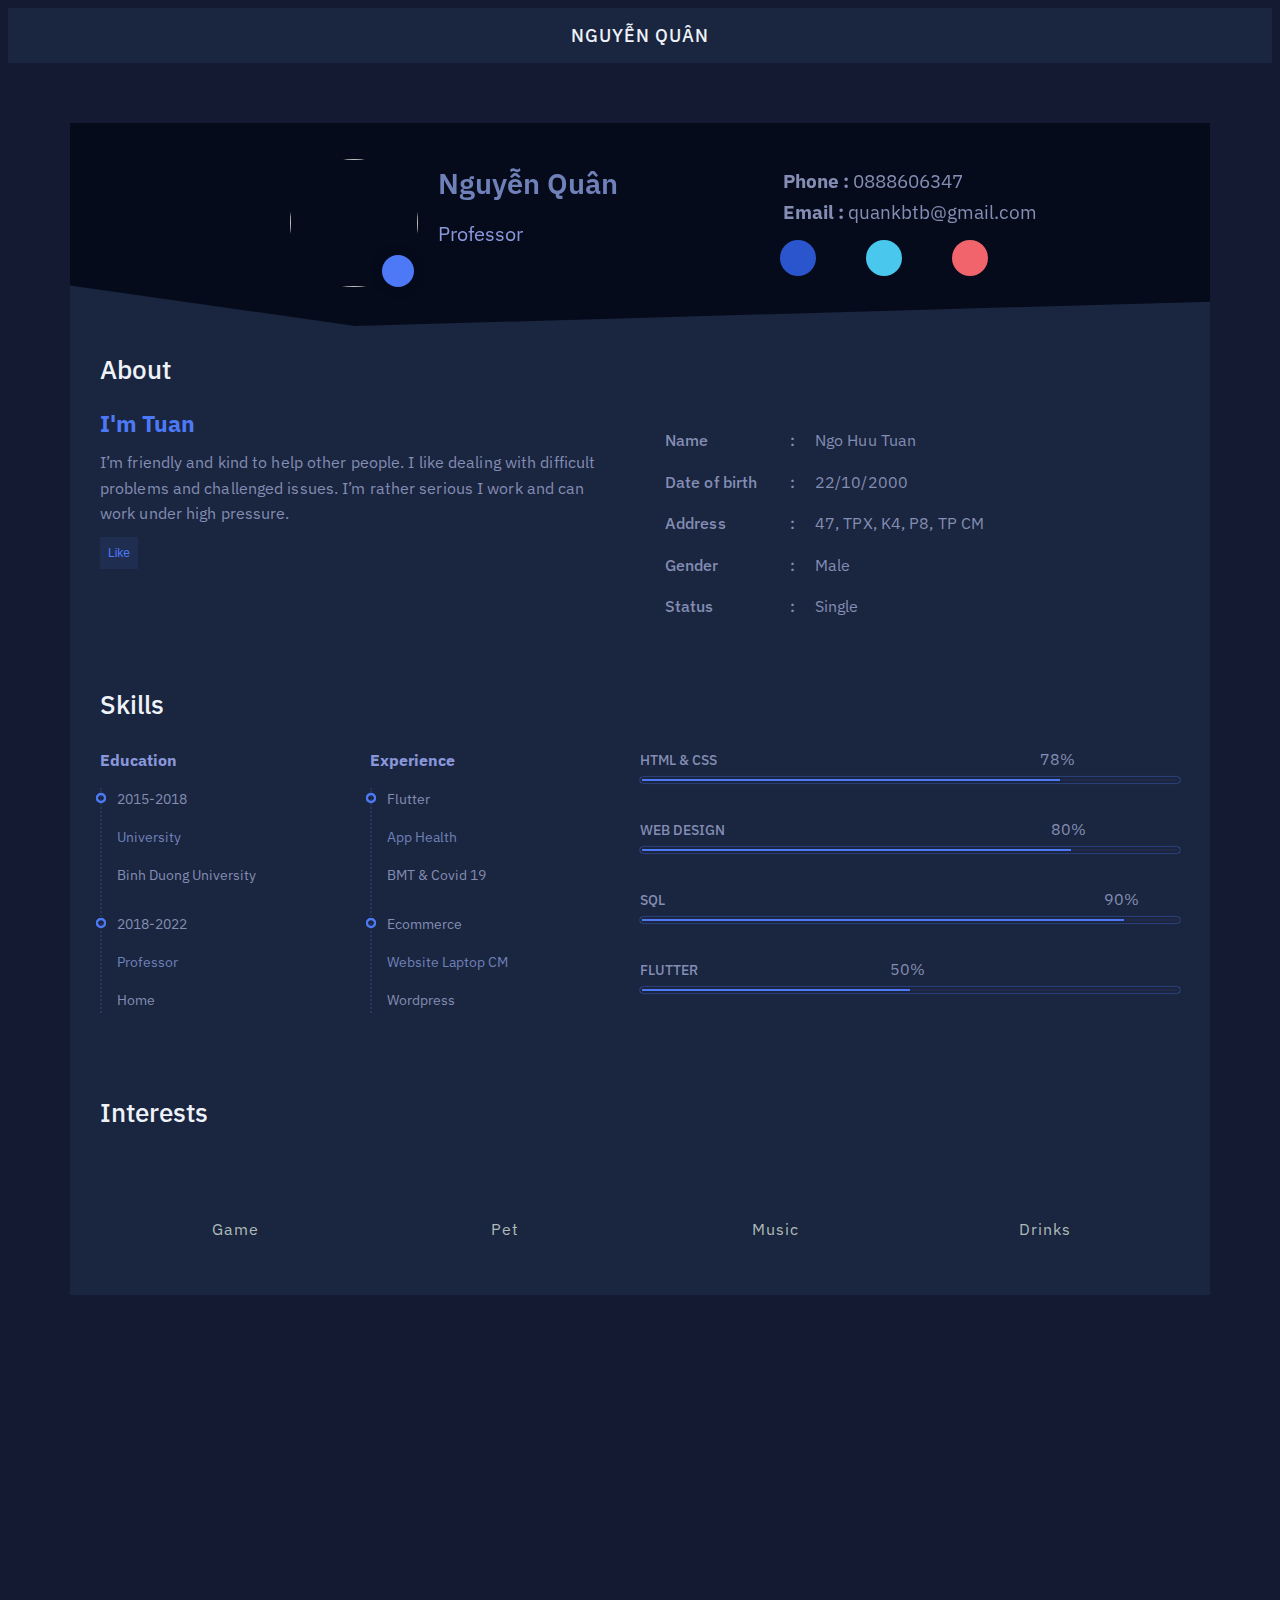
==== docs/index.html @ 5b906fc9 "Add files via upload" ====
<!DOCTYPE html>
<html lang="en">
<head>
    <meta charset="UTF-8">
    <meta http-equiv="X-UA-Compatible" content="IE=edge">
    <meta name="viewport" content="width=device-width, initial-scale=1.0">
    <link rel="stylesheet" href="https://unicons.iconscout.com/release/v2.1.3/css/unicons.css"/>
    <link rel="stylesheet" href="./plugins/headline/headline.css">
    <link rel="stylesheet" href="css/style.css">
    <link rel="shorcut icon" href="images/favicon.ico">
    <link rel="prefetch stylesheet" href="https://kit-pro.fontawesome.com/releases/v5.12.1/css/pro.min.css">
    <title>Ngo Huu Tuan Profile</title>
</head>
<body>
    <nav>  
        <div class="container inner" >
            <div class= "logo">
                <i class="uil uil-android"></i>
                NGUYỄN QUÂN
            </div>
            <!-- <div>
                <button>
                    <i class = "uil uil-print"></i>
                    Print
                </button>
            </div> -->
        </div>
    </nav>

    <main class="container">
        <section class="profile" id="profile_ripple">
            <div class="left">
                <div class="avatar_block">
                    <img src="./images/avata.png" alt="" width="128" height="128">
                    <span>
                        <i class="uil uil-user"></i>
                    </span>
                </div>
                <div>
                    <h2>Nguyễn Quân</h2>
                    <p class="cd-headline loading-bar">
                        <span class="cd-words-wrapper">
                            <b class="is-visible">Professor</b>
                            <b>Masters</b>
                            <b>Monster driver</b>
                        </span>
                    </p>
                </div>
            </div>
            <!-- ------ -->
            <div class="right">
                <ul class="contact">
                    <li>
                        <i class="uil uil-phone-volume"></i>
                        <strong>Phone : </strong>
                        0888606347
                    </li>
                    <li>
                        <i class="uil uil-phone-volume"></i>
                        <strong>Email : </strong>
                        quankbtb@gmail.com
                    </li>
                </ul>
                <ul class="socials">
                    <li>
                        <a href="https://www.facebook.com/professor.tuan">
                            <i class="uil uil-facebook"></i>
                        </a>
                    </li>
                    <li>
                        <a href="#">
                            <i class="uil uil-telegram"></i>
                        </a>
                    </li>
                    <li>
                        <a href="https://www.youtube.com/channel/UCxyWJ7gdxk9lwRyJI9DK6-A">
                            <i class="uil uil-youtube"></i>
                        </a>
                    </li>
                </ul>
            </div>
        </section>
        <section class="about">
            <h1 class="section_heading">
                <i class="fas uil-user-circle"></i> About
            </h1>
            <div class="content">
                <div class="left">
                    <h2>I'm Tuan</h2>
                    <p> I’m friendly and kind to help other people. I like dealing with difficult problems and challenged issues. I’m rather serious I work and can work under high pressure.</p>
                    <button>Like</button>
                </div>
                <div class="right">
                    <p>
                        <span>Name</span>
                        <span>Ngo Huu Tuan</span>
                    </p>
                    <p>
                        <span>Date of birth</span>
                        <span>22/10/2000</span>
                    </p>
                    <p>
                        <span>Address</span>
                        <span>47, TPX, K4, P8, TP CM</span>
                    </p>
                    <p>
                        <span>Gender</span>
                        <span>Male</span>
                    </p>
                    <p>
                        <span>Status</span>
                        <span>Single</span>
                    </p>
                </div>
            </div>
        </section>
        <section class="skills">  
            <h1 class="section_heading"><i class="fas uil-processor"></i> Skills</h1>
            <div class="content">
                <div class="left">
                    <div class="inner_left">
                        <div class="heading">
                            <i class="uil uil-graduation-cap"></i>
                            <h5>Education</h5>
                        </div>
                        <div class="timeline_wrapper">
                            <div class="item">
                                <p>2015-2018</p>
                                <p class="center">
                                    University
                                </p>
                                <p>Binh Duong University</p>
                            </div>
                            <div class="item">
                                <p>2018-2022</p>
                                <p class="center">
                                    Professor
                                </p>
                                <p>Home</p>
                            </div>
                        </div>
                    </div>
                    <div class="inner_right">
                        <div class="heading">
                            <i class="uil uil-suitcase-alt"></i>
                            <h5>Experience</h5>
                        </div>
                        <div class="timeline_wrapper">
                            <div class="item">
                                <p>Flutter</p>
                                <p class="center">
                                    App Health
                                </p>
                                <p>BMT & Covid 19</p>
                            </div>
                            <div class="item">
                                <p>Ecommerce</p>
                                <p class="center">
                                    Website Laptop CM
                                </p>
                                <p>Wordpress</p>
                            </div>
                        </div>
                    </div>
                </div>
                <div class="right">
                    <div class="skills_wrapper">
                        <div class="skill-box">
                            <h4>
                                HTML & CSS
                            </h4>
                            <div class="progress_wrap">
                                <span data-percent="78" class="progress_bar">
                                    <span class="tooltip">
                                         78%
                                    </span>
                                </span>
                            </div>
                        </div>
                        <div class="skill-box">
                            <h4>
                                WEB DESIGN
                            </h4>
                            <div class="progress_wrap">
                                <span data-percent="80" class="progress_bar">
                                    <span class="tooltip">
                                         78%
                                    </span>
                                </span>
                            </div>
                        </div>
                        <div class="skill-box">
                            <h4>
                                SQL
                            </h4>
                            <div class="progress_wrap">
                                <span data-percent="90" class="progress_bar">
                                    <span class="tooltip">
                                         90%
                                    </span>
                                </span>
                            </div>
                        </div>
                        <div class="skill-box">
                            <h4>
                                FLUTTER
                            </h4>
                            <div class="progress_wrap">
                                <span data-percent="50" class="progress_bar">
                                    <span class="tooltip">
                                         50%
                                    </span>
                                </span>
                            </div>
                        </div>
                    </div>
                </div>
            </div>
        </section>
        <section>
            <div class="detail-section interests">
                <div class="detail-title">
                    
                    <h1 class="section_heading" ><i class="fas fa-heart"></i> Interests</h1>
                  </div>
                <div class="detail-content">
                    <div class="outer-frame">
                      <ul class="favor-list">
                        <li>
                            <a href="https://lienminh.garena.vn/"><i class="fas fa-gamepad"></i></a>
                          <span>Game</span>
                        </li>
                        <li>
                            <a href="https://www.facebook.com/groups/1706423352992714/"><i class="fas fa-paw"></i></a>
                          
                          <span>Pet</span>
                        </li>
                        <li>
                            <a href="https://www.youtube.com/watch?v=5qap5aO4i9A/"><i class="far uil-music"></i></a>
                          
                          <span>Music</span>
                        </li>
                        <li>
                            <a href="https://cdn.kinhtedothi.vn/2021/06/14/gia_ca_phe_hom_nay_14.6.jpg"><i class="fas uil-coffee"></i></a>
                          
                          <span>Drinks</span>
                        </li>
                    
                      </ul>
                    </div>
                  </div>
            </div>
        </section>
    </main>
    <script src='https://kit.fontawesome.com/a076d05399.js'></script>
    <script src="https://code.jquery.com/jquery-3.4.1.min.js"></script>
    <script src="./plugins/headline/headline.js"></script>
    <script src="./plugins/ripples.js"></script>
    <script src="./js/app.js"></script>
</body>
</html>
---- docs/plugins/headline/headline.css ----
/* -------------------------------- 

Primary style

-------------------------------- */
*, *::after, *::before {
  -webkit-box-sizing: border-box;
  -moz-box-sizing: border-box;
  box-sizing: border-box;
}

html * {
  -webkit-font-smoothing: antialiased;
  -moz-osx-font-smoothing: grayscale;
}

html {
  font-size: 62.5%;
}

body {
  font-size: 1.6rem;
  font-family: "Source Sans Pro", sans-serif;
  color: #aebcb9;
  background-color: #0d0d0d;
}

a {
  text-decoration: none;
}

.cd-title {
  position: relative;
  height: 160px;
  line-height: 230px;
  text-align: center;
}
.cd-title h1 {
  font-size: 2.4rem;
  font-weight: 700;
}
@media only screen and (min-width: 768px) {
  .cd-title {
    line-height: 250px;
  }
}
@media only screen and (min-width: 1170px) {
  .cd-title {
    height: 200px;
    line-height: 300px;
  }
  .cd-title h1 {
    font-size: 3rem;
  }
}

.cd-intro {
  width: 90%;
  max-width: 768px;
  text-align: center;
}

.cd-intro {
  margin: 4em auto;
}
@media only screen and (min-width: 768px) {
  .cd-intro {
    margin: 5em auto;
  }
}
@media only screen and (min-width: 1170px) {
  .cd-intro {
    margin: 6em auto;
  }
}

.cd-headline {
  font-size: 3rem;
  line-height: 1.2;
}
@media only screen and (min-width: 768px) {
  .cd-headline {
    font-size: 4.4rem;
    font-weight: 300;
  }
}
@media only screen and (min-width: 1170px) {
  .cd-headline {
    font-size: 6rem;
  }
}

.cd-words-wrapper {
  display: inline-block;
  position: relative;
  text-align: left;
}
.cd-words-wrapper b {
  display: inline-block;
  position: absolute;
  white-space: nowrap;
  left: 0;
  top: 0;
}
.cd-words-wrapper b.is-visible {
  position: relative;
}
.no-js .cd-words-wrapper b {
  opacity: 0;
}
.no-js .cd-words-wrapper b.is-visible {
  opacity: 1;
}

/* -------------------------------- 

xrotate-1 

-------------------------------- */
.cd-headline.rotate-1 .cd-words-wrapper {
  -webkit-perspective: 300px;
  -moz-perspective: 300px;
  perspective: 300px;
}
.cd-headline.rotate-1 b {
  opacity: 0;
  -webkit-transform-origin: 50% 100%;
  -moz-transform-origin: 50% 100%;
  -ms-transform-origin: 50% 100%;
  -o-transform-origin: 50% 100%;
  transform-origin: 50% 100%;
  -webkit-transform: rotateX(180deg);
  -moz-transform: rotateX(180deg);
  -ms-transform: rotateX(180deg);
  -o-transform: rotateX(180deg);
  transform: rotateX(180deg);
}
.cd-headline.rotate-1 b.is-visible {
  opacity: 1;
  -webkit-transform: rotateX(0deg);
  -moz-transform: rotateX(0deg);
  -ms-transform: rotateX(0deg);
  -o-transform: rotateX(0deg);
  transform: rotateX(0deg);
  -webkit-animation: cd-rotate-1-in 1.2s;
  -moz-animation: cd-rotate-1-in 1.2s;
  animation: cd-rotate-1-in 1.2s;
}
.cd-headline.rotate-1 b.is-hidden {
  -webkit-transform: rotateX(180deg);
  -moz-transform: rotateX(180deg);
  -ms-transform: rotateX(180deg);
  -o-transform: rotateX(180deg);
  transform: rotateX(180deg);
  -webkit-animation: cd-rotate-1-out 1.2s;
  -moz-animation: cd-rotate-1-out 1.2s;
  animation: cd-rotate-1-out 1.2s;
}

@-webkit-keyframes cd-rotate-1-in {
  0% {
    -webkit-transform: rotateX(180deg);
    opacity: 0;
  }
  35% {
    -webkit-transform: rotateX(120deg);
    opacity: 0;
  }
  65% {
    opacity: 0;
  }
  100% {
    -webkit-transform: rotateX(360deg);
    opacity: 1;
  }
}
@-moz-keyframes cd-rotate-1-in {
  0% {
    -moz-transform: rotateX(180deg);
    opacity: 0;
  }
  35% {
    -moz-transform: rotateX(120deg);
    opacity: 0;
  }
  65% {
    opacity: 0;
  }
  100% {
    -moz-transform: rotateX(360deg);
    opacity: 1;
  }
}
@keyframes cd-rotate-1-in {
  0% {
    -webkit-transform: rotateX(180deg);
    -moz-transform: rotateX(180deg);
    -ms-transform: rotateX(180deg);
    -o-transform: rotateX(180deg);
    transform: rotateX(180deg);
    opacity: 0;
  }
  35% {
    -webkit-transform: rotateX(120deg);
    -moz-transform: rotateX(120deg);
    -ms-transform: rotateX(120deg);
    -o-transform: rotateX(120deg);
    transform: rotateX(120deg);
    opacity: 0;
  }
  65% {
    opacity: 0;
  }
  100% {
    -webkit-transform: rotateX(360deg);
    -moz-transform: rotateX(360deg);
    -ms-transform: rotateX(360deg);
    -o-transform: rotateX(360deg);
    transform: rotateX(360deg);
    opacity: 1;
  }
}
@-webkit-keyframes cd-rotate-1-out {
  0% {
    -webkit-transform: rotateX(0deg);
    opacity: 1;
  }
  35% {
    -webkit-transform: rotateX(-40deg);
    opacity: 1;
  }
  65% {
    opacity: 0;
  }
  100% {
    -webkit-transform: rotateX(180deg);
    opacity: 0;
  }
}
@-moz-keyframes cd-rotate-1-out {
  0% {
    -moz-transform: rotateX(0deg);
    opacity: 1;
  }
  35% {
    -moz-transform: rotateX(-40deg);
    opacity: 1;
  }
  65% {
    opacity: 0;
  }
  100% {
    -moz-transform: rotateX(180deg);
    opacity: 0;
  }
}
@keyframes cd-rotate-1-out {
  0% {
    -webkit-transform: rotateX(0deg);
    -moz-transform: rotateX(0deg);
    -ms-transform: rotateX(0deg);
    -o-transform: rotateX(0deg);
    transform: rotateX(0deg);
    opacity: 1;
  }
  35% {
    -webkit-transform: rotateX(-40deg);
    -moz-transform: rotateX(-40deg);
    -ms-transform: rotateX(-40deg);
    -o-transform: rotateX(-40deg);
    transform: rotateX(-40deg);
    opacity: 1;
  }
  65% {
    opacity: 0;
  }
  100% {
    -webkit-transform: rotateX(180deg);
    -moz-transform: rotateX(180deg);
    -ms-transform: rotateX(180deg);
    -o-transform: rotateX(180deg);
    transform: rotateX(180deg);
    opacity: 0;
  }
}
/* -------------------------------- 

xtype 

-------------------------------- */
.cd-headline.type .cd-words-wrapper {
  vertical-align: top;
  overflow: hidden;
}
.cd-headline.type .cd-words-wrapper::after {
  /* vertical bar */
  content: '';
  position: absolute;
  right: 0;
  top: 50%;
  bottom: auto;
  -webkit-transform: translateY(-50%);
  -moz-transform: translateY(-50%);
  -ms-transform: translateY(-50%);
  -o-transform: translateY(-50%);
  transform: translateY(-50%);
  height: 90%;
  width: 1px;
  background-color: #aebcb9;
}
.cd-headline.type .cd-words-wrapper.waiting::after {
  -webkit-animation: cd-pulse 1s infinite;
  -moz-animation: cd-pulse 1s infinite;
  animation: cd-pulse 1s infinite;
}
.cd-headline.type .cd-words-wrapper.selected {
  background-color: #aebcb9;
}
.cd-headline.type .cd-words-wrapper.selected::after {
  visibility: hidden;
}
.cd-headline.type .cd-words-wrapper.selected b {
  color: #0d0d0d;
}
.cd-headline.type b {
  visibility: hidden;
}
.cd-headline.type b.is-visible {
  visibility: visible;
}
.cd-headline.type i {
  position: absolute;
  visibility: hidden;
}
.cd-headline.type i.in {
  position: relative;
  visibility: visible;
}

@-webkit-keyframes cd-pulse {
  0% {
    -webkit-transform: translateY(-50%) scale(1);
    opacity: 1;
  }
  40% {
    -webkit-transform: translateY(-50%) scale(0.9);
    opacity: 0;
  }
  100% {
    -webkit-transform: translateY(-50%) scale(0);
    opacity: 0;
  }
}
@-moz-keyframes cd-pulse {
  0% {
    -moz-transform: translateY(-50%) scale(1);
    opacity: 1;
  }
  40% {
    -moz-transform: translateY(-50%) scale(0.9);
    opacity: 0;
  }
  100% {
    -moz-transform: translateY(-50%) scale(0);
    opacity: 0;
  }
}
@keyframes cd-pulse {
  0% {
    -webkit-transform: translateY(-50%) scale(1);
    -moz-transform: translateY(-50%) scale(1);
    -ms-transform: translateY(-50%) scale(1);
    -o-transform: translateY(-50%) scale(1);
    transform: translateY(-50%) scale(1);
    opacity: 1;
  }
  40% {
    -webkit-transform: translateY(-50%) scale(0.9);
    -moz-transform: translateY(-50%) scale(0.9);
    -ms-transform: translateY(-50%) scale(0.9);
    -o-transform: translateY(-50%) scale(0.9);
    transform: translateY(-50%) scale(0.9);
    opacity: 0;
  }
  100% {
    -webkit-transform: translateY(-50%) scale(0);
    -moz-transform: translateY(-50%) scale(0);
    -ms-transform: translateY(-50%) scale(0);
    -o-transform: translateY(-50%) scale(0);
    transform: translateY(-50%) scale(0);
    opacity: 0;
  }
}
/* -------------------------------- 

xrotate-2 

-------------------------------- */
.cd-headline.rotate-2 .cd-words-wrapper {
  -webkit-perspective: 300px;
  -moz-perspective: 300px;
  perspective: 300px;
}
.cd-headline.rotate-2 i, .cd-headline.rotate-2 em {
  display: inline-block;
  -webkit-backface-visibility: hidden;
  backface-visibility: hidden;
}
.cd-headline.rotate-2 b {
  opacity: 0;
}
.cd-headline.rotate-2 i {
  -webkit-transform-style: preserve-3d;
  -moz-transform-style: preserve-3d;
  -ms-transform-style: preserve-3d;
  -o-transform-style: preserve-3d;
  transform-style: preserve-3d;
  -webkit-transform: translateZ(-20px) rotateX(90deg);
  -moz-transform: translateZ(-20px) rotateX(90deg);
  -ms-transform: translateZ(-20px) rotateX(90deg);
  -o-transform: translateZ(-20px) rotateX(90deg);
  transform: translateZ(-20px) rotateX(90deg);
  opacity: 0;
}
.is-visible .cd-headline.rotate-2 i {
  opacity: 1;
}
.cd-headline.rotate-2 i.in {
  -webkit-animation: cd-rotate-2-in 0.4s forwards;
  -moz-animation: cd-rotate-2-in 0.4s forwards;
  animation: cd-rotate-2-in 0.4s forwards;
}
.cd-headline.rotate-2 i.out {
  -webkit-animation: cd-rotate-2-out 0.4s forwards;
  -moz-animation: cd-rotate-2-out 0.4s forwards;
  animation: cd-rotate-2-out 0.4s forwards;
}
.cd-headline.rotate-2 em {
  -webkit-transform: translateZ(20px);
  -moz-transform: translateZ(20px);
  -ms-transform: translateZ(20px);
  -o-transform: translateZ(20px);
  transform: translateZ(20px);
}

.no-csstransitions .cd-headline.rotate-2 i {
  -webkit-transform: rotateX(0deg);
  -moz-transform: rotateX(0deg);
  -ms-transform: rotateX(0deg);
  -o-transform: rotateX(0deg);
  transform: rotateX(0deg);
  opacity: 0;
}
.no-csstransitions .cd-headline.rotate-2 i em {
  -webkit-transform: scale(1);
  -moz-transform: scale(1);
  -ms-transform: scale(1);
  -o-transform: scale(1);
  transform: scale(1);
}

.no-csstransitions .cd-headline.rotate-2 .is-visible i {
  opacity: 1;
}

@-webkit-keyframes cd-rotate-2-in {
  0% {
    opacity: 0;
    -webkit-transform: translateZ(-20px) rotateX(90deg);
  }
  60% {
    opacity: 1;
    -webkit-transform: translateZ(-20px) rotateX(-10deg);
  }
  100% {
    opacity: 1;
    -webkit-transform: translateZ(-20px) rotateX(0deg);
  }
}
@-moz-keyframes cd-rotate-2-in {
  0% {
    opacity: 0;
    -moz-transform: translateZ(-20px) rotateX(90deg);
  }
  60% {
    opacity: 1;
    -moz-transform: translateZ(-20px) rotateX(-10deg);
  }
  100% {
    opacity: 1;
    -moz-transform: translateZ(-20px) rotateX(0deg);
  }
}
@keyframes cd-rotate-2-in {
  0% {
    opacity: 0;
    -webkit-transform: translateZ(-20px) rotateX(90deg);
    -moz-transform: translateZ(-20px) rotateX(90deg);
    -ms-transform: translateZ(-20px) rotateX(90deg);
    -o-transform: translateZ(-20px) rotateX(90deg);
    transform: translateZ(-20px) rotateX(90deg);
  }
  60% {
    opacity: 1;
    -webkit-transform: translateZ(-20px) rotateX(-10deg);
    -moz-transform: translateZ(-20px) rotateX(-10deg);
    -ms-transform: translateZ(-20px) rotateX(-10deg);
    -o-transform: translateZ(-20px) rotateX(-10deg);
    transform: translateZ(-20px) rotateX(-10deg);
  }
  100% {
    opacity: 1;
    -webkit-transform: translateZ(-20px) rotateX(0deg);
    -moz-transform: translateZ(-20px) rotateX(0deg);
    -ms-transform: translateZ(-20px) rotateX(0deg);
    -o-transform: translateZ(-20px) rotateX(0deg);
    transform: translateZ(-20px) rotateX(0deg);
  }
}
@-webkit-keyframes cd-rotate-2-out {
  0% {
    opacity: 1;
    -webkit-transform: translateZ(-20px) rotateX(0);
  }
  60% {
    opacity: 0;
    -webkit-transform: translateZ(-20px) rotateX(-100deg);
  }
  100% {
    opacity: 0;
    -webkit-transform: translateZ(-20px) rotateX(-90deg);
  }
}
@-moz-keyframes cd-rotate-2-out {
  0% {
    opacity: 1;
    -moz-transform: translateZ(-20px) rotateX(0);
  }
  60% {
    opacity: 0;
    -moz-transform: translateZ(-20px) rotateX(-100deg);
  }
  100% {
    opacity: 0;
    -moz-transform: translateZ(-20px) rotateX(-90deg);
  }
}
@keyframes cd-rotate-2-out {
  0% {
    opacity: 1;
    -webkit-transform: translateZ(-20px) rotateX(0);
    -moz-transform: translateZ(-20px) rotateX(0);
    -ms-transform: translateZ(-20px) rotateX(0);
    -o-transform: translateZ(-20px) rotateX(0);
    transform: translateZ(-20px) rotateX(0);
  }
  60% {
    opacity: 0;
    -webkit-transform: translateZ(-20px) rotateX(-100deg);
    -moz-transform: translateZ(-20px) rotateX(-100deg);
    -ms-transform: translateZ(-20px) rotateX(-100deg);
    -o-transform: translateZ(-20px) rotateX(-100deg);
    transform: translateZ(-20px) rotateX(-100deg);
  }
  100% {
    opacity: 0;
    -webkit-transform: translateZ(-20px) rotateX(-90deg);
    -moz-transform: translateZ(-20px) rotateX(-90deg);
    -ms-transform: translateZ(-20px) rotateX(-90deg);
    -o-transform: translateZ(-20px) rotateX(-90deg);
    transform: translateZ(-20px) rotateX(-90deg);
  }
}
/* -------------------------------- 

xloading-bar 

-------------------------------- */
.cd-headline.loading-bar span {
  display: inline-block;
  padding: .2em 0;
}
.cd-headline.loading-bar .cd-words-wrapper {
  overflow: hidden;
  vertical-align: top;
}
.cd-headline.loading-bar .cd-words-wrapper::after {
  /* loading bar */
  content: '';
  position: absolute;
  left: 0;
  bottom: 0;
  height: 3px;
  width: 0;
  background: #0096a7;
  z-index: 2;
  -webkit-transition: width 0.3s -0.1s;
  -moz-transition: width 0.3s -0.1s;
  transition: width 0.3s -0.1s;
}
.cd-headline.loading-bar .cd-words-wrapper.is-loading::after {
  width: 100%;
  -webkit-transition: width 3s;
  -moz-transition: width 3s;
  transition: width 3s;
}
.cd-headline.loading-bar b {
  top: .2em;
  opacity: 0;
  -webkit-transition: opacity 0.3s;
  -moz-transition: opacity 0.3s;
  transition: opacity 0.3s;
}
.cd-headline.loading-bar b.is-visible {
  opacity: 1;
  top: 0;
}

/* -------------------------------- 

xslide 

-------------------------------- */
.cd-headline.slide span {
  display: inline-block;
  padding: .2em 0;
}
.cd-headline.slide .cd-words-wrapper {
  overflow: hidden;
  vertical-align: top;
}
.cd-headline.slide b {
  opacity: 0;
  top: .2em;
}
.cd-headline.slide b.is-visible {
  top: 0;
  opacity: 1;
  -webkit-animation: slide-in 0.6s;
  -moz-animation: slide-in 0.6s;
  animation: slide-in 0.6s;
}
.cd-headline.slide b.is-hidden {
  -webkit-animation: slide-out 0.6s;
  -moz-animation: slide-out 0.6s;
  animation: slide-out 0.6s;
}

@-webkit-keyframes slide-in {
  0% {
    opacity: 0;
    -webkit-transform: translateY(-100%);
  }
  60% {
    opacity: 1;
    -webkit-transform: translateY(20%);
  }
  100% {
    opacity: 1;
    -webkit-transform: translateY(0);
  }
}
@-moz-keyframes slide-in {
  0% {
    opacity: 0;
    -moz-transform: translateY(-100%);
  }
  60% {
    opacity: 1;
    -moz-transform: translateY(20%);
  }
  100% {
    opacity: 1;
    -moz-transform: translateY(0);
  }
}
@keyframes slide-in {
  0% {
    opacity: 0;
    -webkit-transform: translateY(-100%);
    -moz-transform: translateY(-100%);
    -ms-transform: translateY(-100%);
    -o-transform: translateY(-100%);
    transform: translateY(-100%);
  }
  60% {
    opacity: 1;
    -webkit-transform: translateY(20%);
    -moz-transform: translateY(20%);
    -ms-transform: translateY(20%);
    -o-transform: translateY(20%);
    transform: translateY(20%);
  }
  100% {
    opacity: 1;
    -webkit-transform: translateY(0);
    -moz-transform: translateY(0);
    -ms-transform: translateY(0);
    -o-transform: translateY(0);
    transform: translateY(0);
  }
}
@-webkit-keyframes slide-out {
  0% {
    opacity: 1;
    -webkit-transform: translateY(0);
  }
  60% {
    opacity: 0;
    -webkit-transform: translateY(120%);
  }
  100% {
    opacity: 0;
    -webkit-transform: translateY(100%);
  }
}
@-moz-keyframes slide-out {
  0% {
    opacity: 1;
    -moz-transform: translateY(0);
  }
  60% {
    opacity: 0;
    -moz-transform: translateY(120%);
  }
  100% {
    opacity: 0;
    -moz-transform: translateY(100%);
  }
}
@keyframes slide-out {
  0% {
    opacity: 1;
    -webkit-transform: translateY(0);
    -moz-transform: translateY(0);
    -ms-transform: translateY(0);
    -o-transform: translateY(0);
    transform: translateY(0);
  }
  60% {
    opacity: 0;
    -webkit-transform: translateY(120%);
    -moz-transform: translateY(120%);
    -ms-transform: translateY(120%);
    -o-transform: translateY(120%);
    transform: translateY(120%);
  }
  100% {
    opacity: 0;
    -webkit-transform: translateY(100%);
    -moz-transform: translateY(100%);
    -ms-transform: translateY(100%);
    -o-transform: translateY(100%);
    transform: translateY(100%);
  }
}
/* -------------------------------- 

xclip 

-------------------------------- */
.cd-headline.clip span {
  display: inline-block;
  padding: .2em 0;
}
.cd-headline.clip .cd-words-wrapper {
  overflow: hidden;
  vertical-align: top;
}
.cd-headline.clip .cd-words-wrapper::after {
  /* line */
  content: '';
  position: absolute;
  top: 0;
  right: 0;
  width: 2px;
  height: 100%;
  background-color: #aebcb9;
}
.cd-headline.clip b {
  opacity: 0;
}
.cd-headline.clip b.is-visible {
  opacity: 1;
}

/* -------------------------------- 

xzoom 

-------------------------------- */
.cd-headline.zoom .cd-words-wrapper {
  -webkit-perspective: 300px;
  -moz-perspective: 300px;
  perspective: 300px;
}
.cd-headline.zoom b {
  opacity: 0;
}
.cd-headline.zoom b.is-visible {
  opacity: 1;
  -webkit-animation: zoom-in 0.8s;
  -moz-animation: zoom-in 0.8s;
  animation: zoom-in 0.8s;
}
.cd-headline.zoom b.is-hidden {
  -webkit-animation: zoom-out 0.8s;
  -moz-animation: zoom-out 0.8s;
  animation: zoom-out 0.8s;
}

@-webkit-keyframes zoom-in {
  0% {
    opacity: 0;
    -webkit-transform: translateZ(100px);
  }
  100% {
    opacity: 1;
    -webkit-transform: translateZ(0);
  }
}
@-moz-keyframes zoom-in {
  0% {
    opacity: 0;
    -moz-transform: translateZ(100px);
  }
  100% {
    opacity: 1;
    -moz-transform: translateZ(0);
  }
}
@keyframes zoom-in {
  0% {
    opacity: 0;
    -webkit-transform: translateZ(100px);
    -moz-transform: translateZ(100px);
    -ms-transform: translateZ(100px);
    -o-transform: translateZ(100px);
    transform: translateZ(100px);
  }
  100% {
    opacity: 1;
    -webkit-transform: translateZ(0);
    -moz-transform: translateZ(0);
    -ms-transform: translateZ(0);
    -o-transform: translateZ(0);
    transform: translateZ(0);
  }
}
@-webkit-keyframes zoom-out {
  0% {
    opacity: 1;
    -webkit-transform: translateZ(0);
  }
  100% {
    opacity: 0;
    -webkit-transform: translateZ(-100px);
  }
}
@-moz-keyframes zoom-out {
  0% {
    opacity: 1;
    -moz-transform: translateZ(0);
  }
  100% {
    opacity: 0;
    -moz-transform: translateZ(-100px);
  }
}
@keyframes zoom-out {
  0% {
    opacity: 1;
    -webkit-transform: translateZ(0);
    -moz-transform: translateZ(0);
    -ms-transform: translateZ(0);
    -o-transform: translateZ(0);
    transform: translateZ(0);
  }
  100% {
    opacity: 0;
    -webkit-transform: translateZ(-100px);
    -moz-transform: translateZ(-100px);
    -ms-transform: translateZ(-100px);
    -o-transform: translateZ(-100px);
    transform: translateZ(-100px);
  }
}
/* -------------------------------- 

xrotate-3 

-------------------------------- */
.cd-headline.rotate-3 .cd-words-wrapper {
  -webkit-perspective: 300px;
  -moz-perspective: 300px;
  perspective: 300px;
}
.cd-headline.rotate-3 b {
  opacity: 0;
}
.cd-headline.rotate-3 i {
  display: inline-block;
  -webkit-transform: rotateY(180deg);
  -moz-transform: rotateY(180deg);
  -ms-transform: rotateY(180deg);
  -o-transform: rotateY(180deg);
  transform: rotateY(180deg);
  -webkit-backface-visibility: hidden;
  backface-visibility: hidden;
}
.is-visible .cd-headline.rotate-3 i {
  -webkit-transform: rotateY(0deg);
  -moz-transform: rotateY(0deg);
  -ms-transform: rotateY(0deg);
  -o-transform: rotateY(0deg);
  transform: rotateY(0deg);
}
.cd-headline.rotate-3 i.in {
  -webkit-animation: cd-rotate-3-in 0.6s forwards;
  -moz-animation: cd-rotate-3-in 0.6s forwards;
  animation: cd-rotate-3-in 0.6s forwards;
}
.cd-headline.rotate-3 i.out {
  -webkit-animation: cd-rotate-3-out 0.6s forwards;
  -moz-animation: cd-rotate-3-out 0.6s forwards;
  animation: cd-rotate-3-out 0.6s forwards;
}

.no-csstransitions .cd-headline.rotate-3 i {
  -webkit-transform: rotateY(0deg);
  -moz-transform: rotateY(0deg);
  -ms-transform: rotateY(0deg);
  -o-transform: rotateY(0deg);
  transform: rotateY(0deg);
  opacity: 0;
}

.no-csstransitions .cd-headline.rotate-3 .is-visible i {
  opacity: 1;
}

@-webkit-keyframes cd-rotate-3-in {
  0% {
    -webkit-transform: rotateY(180deg);
  }
  100% {
    -webkit-transform: rotateY(0deg);
  }
}
@-moz-keyframes cd-rotate-3-in {
  0% {
    -moz-transform: rotateY(180deg);
  }
  100% {
    -moz-transform: rotateY(0deg);
  }
}
@keyframes cd-rotate-3-in {
  0% {
    -webkit-transform: rotateY(180deg);
    -moz-transform: rotateY(180deg);
    -ms-transform: rotateY(180deg);
    -o-transform: rotateY(180deg);
    transform: rotateY(180deg);
  }
  100% {
    -webkit-transform: rotateY(0deg);
    -moz-transform: rotateY(0deg);
    -ms-transform: rotateY(0deg);
    -o-transform: rotateY(0deg);
    transform: rotateY(0deg);
  }
}
@-webkit-keyframes cd-rotate-3-out {
  0% {
    -webkit-transform: rotateY(0);
  }
  100% {
    -webkit-transform: rotateY(-180deg);
  }
}
@-moz-keyframes cd-rotate-3-out {
  0% {
    -moz-transform: rotateY(0);
  }
  100% {
    -moz-transform: rotateY(-180deg);
  }
}
@keyframes cd-rotate-3-out {
  0% {
    -webkit-transform: rotateY(0);
    -moz-transform: rotateY(0);
    -ms-transform: rotateY(0);
    -o-transform: rotateY(0);
    transform: rotateY(0);
  }
  100% {
    -webkit-transform: rotateY(-180deg);
    -moz-transform: rotateY(-180deg);
    -ms-transform: rotateY(-180deg);
    -o-transform: rotateY(-180deg);
    transform: rotateY(-180deg);
  }
}
/* -------------------------------- 

xscale 

-------------------------------- */
.cd-headline.scale b {
  opacity: 0;
}
.cd-headline.scale i {
  display: inline-block;
  opacity: 0;
  -webkit-transform: scale(0);
  -moz-transform: scale(0);
  -ms-transform: scale(0);
  -o-transform: scale(0);
  transform: scale(0);
}
.is-visible .cd-headline.scale i {
  opacity: 1;
}
.cd-headline.scale i.in {
  -webkit-animation: scale-up 0.6s forwards;
  -moz-animation: scale-up 0.6s forwards;
  animation: scale-up 0.6s forwards;
}
.cd-headline.scale i.out {
  -webkit-animation: scale-down 0.6s forwards;
  -moz-animation: scale-down 0.6s forwards;
  animation: scale-down 0.6s forwards;
}

.no-csstransitions .cd-headline.scale i {
  -webkit-transform: scale(1);
  -moz-transform: scale(1);
  -ms-transform: scale(1);
  -o-transform: scale(1);
  transform: scale(1);
  opacity: 0;
}

.no-csstransitions .cd-headline.scale .is-visible i {
  opacity: 1;
}

@-webkit-keyframes scale-up {
  0% {
    -webkit-transform: scale(0);
    opacity: 0;
  }
  60% {
    -webkit-transform: scale(1.2);
    opacity: 1;
  }
  100% {
    -webkit-transform: scale(1);
    opacity: 1;
  }
}
@-moz-keyframes scale-up {
  0% {
    -moz-transform: scale(0);
    opacity: 0;
  }
  60% {
    -moz-transform: scale(1.2);
    opacity: 1;
  }
  100% {
    -moz-transform: scale(1);
    opacity: 1;
  }
}
@keyframes scale-up {
  0% {
    -webkit-transform: scale(0);
    -moz-transform: scale(0);
    -ms-transform: scale(0);
    -o-transform: scale(0);
    transform: scale(0);
    opacity: 0;
  }
  60% {
    -webkit-transform: scale(1.2);
    -moz-transform: scale(1.2);
    -ms-transform: scale(1.2);
    -o-transform: scale(1.2);
    transform: scale(1.2);
    opacity: 1;
  }
  100% {
    -webkit-transform: scale(1);
    -moz-transform: scale(1);
    -ms-transform: scale(1);
    -o-transform: scale(1);
    transform: scale(1);
    opacity: 1;
  }
}
@-webkit-keyframes scale-down {
  0% {
    -webkit-transform: scale(1);
    opacity: 1;
  }
  60% {
    -webkit-transform: scale(0);
    opacity: 0;
  }
}
@-moz-keyframes scale-down {
  0% {
    -moz-transform: scale(1);
    opacity: 1;
  }
  60% {
    -moz-transform: scale(0);
    opacity: 0;
  }
}
@keyframes scale-down {
  0% {
    -webkit-transform: scale(1);
    -moz-transform: scale(1);
    -ms-transform: scale(1);
    -o-transform: scale(1);
    transform: scale(1);
    opacity: 1;
  }
  60% {
    -webkit-transform: scale(0);
    -moz-transform: scale(0);
    -ms-transform: scale(0);
    -o-transform: scale(0);
    transform: scale(0);
    opacity: 0;
  }
}
/* -------------------------------- 

xpush 

-------------------------------- */
.cd-headline.push b {
  opacity: 0;
}
.cd-headline.push b.is-visible {
  opacity: 1;
  -webkit-animation: push-in 0.6s;
  -moz-animation: push-in 0.6s;
  animation: push-in 0.6s;
}
.cd-headline.push b.is-hidden {
  -webkit-animation: push-out 0.6s;
  -moz-animation: push-out 0.6s;
  animation: push-out 0.6s;
}

@-webkit-keyframes push-in {
  0% {
    opacity: 0;
    -webkit-transform: translateX(-100%);
  }
  60% {
    opacity: 1;
    -webkit-transform: translateX(10%);
  }
  100% {
    opacity: 1;
    -webkit-transform: translateX(0);
  }
}
@-moz-keyframes push-in {
  0% {
    opacity: 0;
    -moz-transform: translateX(-100%);
  }
  60% {
    opacity: 1;
    -moz-transform: translateX(10%);
  }
  100% {
    opacity: 1;
    -moz-transform: translateX(0);
  }
}
@keyframes push-in {
  0% {
    opacity: 0;
    -webkit-transform: translateX(-100%);
    -moz-transform: translateX(-100%);
    -ms-transform: translateX(-100%);
    -o-transform: translateX(-100%);
    transform: translateX(-100%);
  }
  60% {
    opacity: 1;
    -webkit-transform: translateX(10%);
    -moz-transform: translateX(10%);
    -ms-transform: translateX(10%);
    -o-transform: translateX(10%);
    transform: translateX(10%);
  }
  100% {
    opacity: 1;
    -webkit-transform: translateX(0);
    -moz-transform: translateX(0);
    -ms-transform: translateX(0);
    -o-transform: translateX(0);
    transform: translateX(0);
  }
}
@-webkit-keyframes push-out {
  0% {
    opacity: 1;
    -webkit-transform: translateX(0);
  }
  60% {
    opacity: 0;
    -webkit-transform: translateX(110%);
  }
  100% {
    opacity: 0;
    -webkit-transform: translateX(100%);
  }
}
@-moz-keyframes push-out {
  0% {
    opacity: 1;
    -moz-transform: translateX(0);
  }
  60% {
    opacity: 0;
    -moz-transform: translateX(110%);
  }
  100% {
    opacity: 0;
    -moz-transform: translateX(100%);
  }
}
@keyframes push-out {
  0% {
    opacity: 1;
    -webkit-transform: translateX(0);
    -moz-transform: translateX(0);
    -ms-transform: translateX(0);
    -o-transform: translateX(0);
    transform: translateX(0);
  }
  60% {
    opacity: 0;
    -webkit-transform: translateX(110%);
    -moz-transform: translateX(110%);
    -ms-transform: translateX(110%);
    -o-transform: translateX(110%);
    transform: translateX(110%);
  }
  100% {
    opacity: 0;
    -webkit-transform: translateX(100%);
    -moz-transform: translateX(100%);
    -ms-transform: translateX(100%);
    -o-transform: translateX(100%);
    transform: translateX(100%);
  }
}
---- docs/css/style.css ----
/* Font */
@import url('https://fonts.googleapis.com/css2?family=IBM+Plex+Sans:wght@400;500;600;700&display=swap');

/* Colors */
:root {
    --primary: #1a253f;
    --dark: #151A33;
    --secondary: #2b55cc;
    --info: #4d79f6;
    --ternary: #848db3;
    --pure: #eff2f9;
    --fade: #7081b9;
    --mild: #8997db;
    --footer: #212A4A;
    --black: #060b1b;
    --twitter: #4ac7ec;
    --dribbble: #ff5da0;
    --success: #1ecab8;
    --danger: #f1646c;
    --dark-blue: #28365f;
}

/* Reset */
*{
    margin: o;
    padding: 0;
    box-sizing: border-box;
}

body{
    font-family: 'IBM Plex Sans', sans-serif;
    background: var(--dark);
    -webkit-font-smoothing: antialiased;
    height: 5000px;
}
h1,h2,h3,h4,h5,h6{
    margin: 0;
    line-height: 1;
}

.container {
    max-width: 1140px;
    margin: 0 auto;
}
nav {
    background: var(--primary);
    padding: 1.6rem 0;
}
nav .inner{
    display: flex;
    align-items: center;
    justify-content: center;
}

nav .inner .logo{
    text-transform: uppercase;
    color: var(--pure);
    font-size: 18px;
    letter-spacing: 1px;
    font-weight: 500;
}
nav .inner button{
    background: var(--secondary);
    border: none;
    padding: 0.6rem 1rem;
    color: var(--pure);
    font-size: 14px;
    border-radius: 4px;
}

section.profile{
    background: var(--black);
    display: flex;
    align-items: center;
    padding: 3rem;
    margin-top: 60px;
    clip-path: polygon(0 0, 100% 0, 100% 88%, 25% 100%, 0 80%);
}
section.profile .left{
    padding-left: 19rem;
    flex: 2;
    display: flex;
    align-items: center;
}
section.profile .right{
    flex: 1;
}
section.profile .left h2{
    color: var(--fade);
    font-size: 29px;
    font-weight: 600;
    margin-bottom: 1rem;
}
section.profile .left p {
    color: var(--mild);
    font-size: 20px;
}
section.profile .left .cd-headline loading-bar .cd-words-wrapper::after{
    background: linear-gradient(to right, var(--secondary), var(--success));
}
section.profile .left p b {
    padding-bottom: 1rem;
    font-weight: 400;
}
section.profile .left img{
    border-radius: 50%;
    object-fit: cover;
}
section.profile .left .avatar_block{
    position: relative;
    margin-right: 2rem;
}
section.profile .left .avatar_block span{
    position: absolute;
    right: 4px;
    bottom: 4px;
    background: var(--info);
    width: 32px;
    height: 32px;
    border-radius: 50%;
    display: flex;
    align-items: center;
    justify-content: center;
    color: var(--pure);
    box-shadow: 0px 0px 20px 0px rgba(32, 41, 54, 0.05);
    cursor: pointer;

}
section.profile .right ul.contact {
    list-style-type: none;
    margin-bottom: 1.6rem;
    width: 40rem;
}
section.profile .right ul.contact li{
    color: var(--ternary);
    margin-bottom: 0.7rem;
    font-size: 19px;

    
}
section.profile .right ul.contact li i{
    color: var(--ternary);
    margin-right: 0.3rem;
    font-size: 18px;
}
section.profile .right ul.socials {
    display: flex;
    align-items: center;
    list-style-type: none;
    

}
section.profile .right ul.socials li {
    margin-right: 5rem;
}
section.profile .right ul.socials li a{
    display: inline-block;
    width: 36px;
    height: 36px;
    border-radius: 50%;
    color: var(--pure);
    line-height: 36px;
    text-align: center;
    
}
section.profile .right ul.socials li:nth-child(1) a{
    background: var(--secondary);
    
}
section.profile .right ul.socials li:nth-child(2) a{
    background: var(--twitter);
    
}
section.profile .right ul.socials li:nth-child(3) a{
    background: var(--danger);
    
}


/* ablout */
main{
    background: var(--primary);
}
section {
    padding: 3rem;
}

.section_heading{
    font-size: 26px;
    font-weight: 500;
    color: var(--pure);
    margin-bottom: 3rem;
    text-shadow: 0 0 1px rgba(40, 54, 95, 0.1);
    position: relative;
}
.section_heading::after{
    content: '';
    height: 3px;
    width: 100px;
    position: absolute;
    top: 20px;
    left: 0;
    border: 1px  var(--info);
}

section.about .content {
    display: grid;
    grid-template-columns: 1fr 1fr;
    grid-gap: 5rem;
}

section.about .content h2 {
    color: var(--info);
    font-size: 23px;
    line-height: 22px;
    font-weight: 700;
    margin-bottom: 1.6rem;
}

section.about .content p {
    color: var(--ternary);
    font-size: 16px;
    line-height: 1.6;
    letter-spacing: 0.1px;
    margin-bottom: 1rem;
}

section.about .content .left button {
    background: rgba(77, 121, 246, 0.1);
    color: var(--info);
    padding: 4px 8px;
    font-size: 12px;
    border: none;
    line-height: 24px;
    outline: none;
    cursor: pointer;
}

section.about .content .right {
    line-height: 1.6;
    font-size: 14px;
    color: var(--ternary);
    letter-spacing: 0.1px;
    margin-bottom: 0.1rem;
}

section.about .content .right p span:nth-child(1) {
    width: 130px;
    float: left;
    font-weight: 500;
    padding-right: 10px;
    display: block;
    position: relative;

}
section.about .content .right p span:nth-child(2) {
    padding-left: 150px;
    display: block;

}
section.about .content .right p span:nth-child(1):after {
    content: ":";
    position: absolute;
    right: 0;
    top: 0;

}

/* Skills */
section.skills .content {
    display: grid;
    grid-template-columns: 1fr 1fr;
    align-items: center;
}

section.skills .content .left {
    display: grid;
    grid-template-columns: 1fr 1fr;
}
section.skills .content .left .heading{
    margin-bottom: 2rem;
}

section.skills .content .left .heading i {
    color: var(--fade);
    font-size: 52px;
}

section.skills .content .left .heading h5 {
    color: var(--mild);
    font-size: 16px;
    margin-top: 0.5rem;
}

section.skills .content .left p {
    font-size: 14px;
    color: var(--ternary);
    line-height: 1.7;
}
section.skills .content .left p.center {
    color: var(--fade);

}
section.skills .content .left .item {
    margin-bottom: 2.6rem;
    margin-left: 15px;
    position: relative;
}

section.skills .content .left .timeline_wrapper {
    border-left: 2px dotted var(--dark-blue);
}

section.skills .content .left .item ::after {
    content: '';
    position: absolute;
    left: 0;
    top: 5px;
    width: 10px;
    height: 10px;
    border: 2px solid var(--info);
    border-radius: 50%;
    margin-left: -21px;
}

/* SKILL RIGHT */

section.skills .skills_wrapper .skill-box h4{
    color: var(--ternary);
    font-size: 14px;
    text-transform: uppercase;
    font-weight: 500;
    margin-bottom: 1rem;
}

section.skills .skills_wrapper .skill-box{
    margin-bottom: 4rem;
}

section.skills .skills_wrapper .skill-box .progress_wrap{
    background: #20294a;
    height: 6px;
    width: 100%;
    box-shadow: 0px 0px 1px 0.25px #4d79f6;
    border-radius: 10px;
    border: 2px solid var(--primary);
}

section.skills .skills_wrapper .skill-box .progress_wrap .progress_bar {
    display: block;
    height: 100%;
    background: var(--info);
    width: 0%;
    position: relative;
    transition: all 2s ease-in-out;
}

section.skills .skills_wrapper .skill-box .progress_wrap .progress_bar .tooltip {
    position: absolute;
    right: -15px;
    top: -30px;
    margin-bottom: 10px;
    color: var(--ternary);
    font-size: 16px;
    text-transform: uppercase;
}

.favor-list {
	display: flex;
	flex-wrap: wrap;
	align-items: center;
	align-content: center;
}
.favor-list > li {
	display: flex;
	flex: 1 0 0;
	align-items: center;
	justify-content: baseline;
	flex-direction: column;
	color: var(--profile-theme);
	padding: 1rem 0;
	transition: all 0.3s;
}
.favor-list > li > a > i {
	display: inline-flex;
	justify-content: center;
	align-items: center;
	font-size: 40px;
	width: 50px;
	height: 50px;
    color: white;
}
.favor-list > li:hover {
	transform: scale(1.2);
	color: var(--color-tiffany);
}
.favor-list > li > span {
	letter-spacing: 1px;
}
.section_heading:hover {
	transform: translate(10px);
	color: var(--info);
}
section.skills .content .left .heading:hover {
	transform: translate(10px);
	color: var(--info);
}
section.skills .content .right .skills_wrapper .skill-box h4:hover {
	transform: scale(1.1);
	color: var(--info);
}
section.profile .left img:hover {
	transform: scale(1.1);
	color: var(--info);
}
section.profile .right ul.socials li:hover {
	transform:skew(10deg,10deg);
}
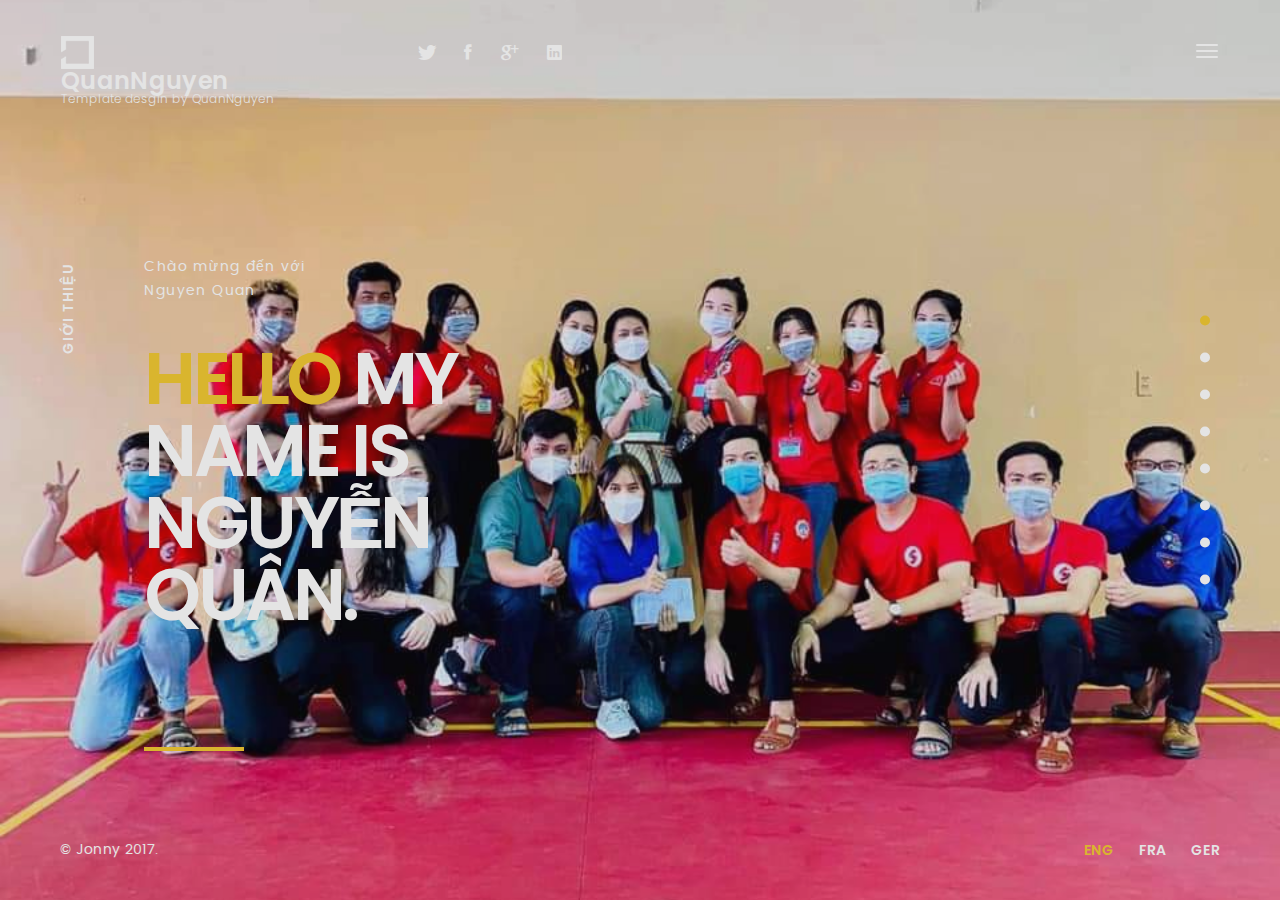
==== commit 07616e30: "Add files via upload" ====
--- a/docs/index.html
+++ b/docs/index.html
@@ -1,261 +1,576 @@
-<!DOCTYPE html>
+<!DOCTYPE HTML>
 <html lang="en">
+
+<!-- Mirrored from paul-themes.com/html/jonny/home-fullpage.html by HTTrack Website Copier/3.x [XR&CO'2014], Sat, 15 Sep 2018 15:01:27 GMT -->
 <head>
-    <meta charset="UTF-8">
-    <meta http-equiv="X-UA-Compatible" content="IE=edge">
-    <meta name="viewport" content="width=device-width, initial-scale=1.0">
-    <link rel="stylesheet" href="https://unicons.iconscout.com/release/v2.1.3/css/unicons.css"/>
-    <link rel="stylesheet" href="./plugins/headline/headline.css">
-    <link rel="stylesheet" href="css/style.css">
-    <link rel="shorcut icon" href="images/favicon.ico">
-    <link rel="prefetch stylesheet" href="https://kit-pro.fontawesome.com/releases/v5.12.1/css/pro.min.css">
-    <title>Ngo Huu Tuan Profile</title>
+<meta charset="utf-8">
+<meta name="viewport" content="width=device-width, initial-scale=1">
+<meta name="description" content="CV template">
+<meta name="author" content="Nguyen Quan">
+<meta property="og:url"                content=https://hophat.tk/#page1" />
+<meta property="og:type"               content="article" />
+<meta property="og:title"              content="CV NguyenQuan" />
+<meta property="og:description"        content="CV template" />
+<meta property="og:image"              content="https://hophat.tk/images/avatar.png" />
+<!-- Favicons -->
+<link rel="shortcut icon" href="favicon.png">
+<link rel="apple-touch-icon" href="apple-touch-icon.png">
+<link rel="apple-touch-icon" sizes="72x72" href="apple-touch-icon-72x72.png">
+<link rel="apple-touch-icon" sizes="114x114" href="apple-touch-icon-114x114.png">
+
+<title>NguyenQuan - CV</title> 
+
+<!-- Styles -->
+<link href="css/style.css" rel="stylesheet" media="screen">
 </head>
-<body>
-    <nav>  
-        <div class="container inner" >
-            <div class= "logo">
-                <i class="uil uil-android"></i>
-                NGUYỄN QUÂN
-            </div>
-            <!-- <div>
-                <button>
-                    <i class = "uil uil-print"></i>
-                    Print
-                </button>
-            </div> -->
-        </div>
-    </nav>
-
-    <main class="container">
-        <section class="profile" id="profile_ripple">
-            <div class="left">
-                <div class="avatar_block">
-                    <img src="./images/avata.png" alt="" width="128" height="128">
-                    <span>
-                        <i class="uil uil-user"></i>
-                    </span>
-                </div>
-                <div>
-                    <h2>Nguyễn Quân</h2>
-                    <p class="cd-headline loading-bar">
-                        <span class="cd-words-wrapper">
-                            <b class="is-visible">Professor</b>
-                            <b>Masters</b>
-                            <b>Monster driver</b>
-                        </span>
-                    </p>
-                </div>
-            </div>
-            <!-- ------ -->
-            <div class="right">
-                <ul class="contact">
-                    <li>
-                        <i class="uil uil-phone-volume"></i>
-                        <strong>Phone : </strong>
-                        0888606347
-                    </li>
-                    <li>
-                        <i class="uil uil-phone-volume"></i>
-                        <strong>Email : </strong>
-                        quankbtb@gmail.com
-                    </li>
-                </ul>
-                <ul class="socials">
-                    <li>
-                        <a href="https://www.facebook.com/professor.tuan">
-                            <i class="uil uil-facebook"></i>
-                        </a>
-                    </li>
-                    <li>
-                        <a href="#">
-                            <i class="uil uil-telegram"></i>
-                        </a>
-                    </li>
-                    <li>
-                        <a href="https://www.youtube.com/channel/UCxyWJ7gdxk9lwRyJI9DK6-A">
-                            <i class="uil uil-youtube"></i>
-                        </a>
-                    </li>
-                </ul>
-            </div>
-        </section>
-        <section class="about">
-            <h1 class="section_heading">
-                <i class="fas uil-user-circle"></i> About
-            </h1>
-            <div class="content">
-                <div class="left">
-                    <h2>I'm Tuan</h2>
-                    <p> I’m friendly and kind to help other people. I like dealing with difficult problems and challenged issues. I’m rather serious I work and can work under high pressure.</p>
-                    <button>Like</button>
-                </div>
-                <div class="right">
-                    <p>
-                        <span>Name</span>
-                        <span>Ngo Huu Tuan</span>
-                    </p>
-                    <p>
-                        <span>Date of birth</span>
-                        <span>22/10/2000</span>
-                    </p>
-                    <p>
-                        <span>Address</span>
-                        <span>47, TPX, K4, P8, TP CM</span>
-                    </p>
-                    <p>
-                        <span>Gender</span>
-                        <span>Male</span>
-                    </p>
-                    <p>
-                        <span>Status</span>
-                        <span>Single</span>
-                    </p>
-                </div>
-            </div>
-        </section>
-        <section class="skills">  
-            <h1 class="section_heading"><i class="fas uil-processor"></i> Skills</h1>
-            <div class="content">
-                <div class="left">
-                    <div class="inner_left">
-                        <div class="heading">
-                            <i class="uil uil-graduation-cap"></i>
-                            <h5>Education</h5>
-                        </div>
-                        <div class="timeline_wrapper">
-                            <div class="item">
-                                <p>2015-2018</p>
-                                <p class="center">
-                                    University
-                                </p>
-                                <p>Binh Duong University</p>
-                            </div>
-                            <div class="item">
-                                <p>2018-2022</p>
-                                <p class="center">
-                                    Professor
-                                </p>
-                                <p>Home</p>
-                            </div>
-                        </div>
-                    </div>
-                    <div class="inner_right">
-                        <div class="heading">
-                            <i class="uil uil-suitcase-alt"></i>
-                            <h5>Experience</h5>
-                        </div>
-                        <div class="timeline_wrapper">
-                            <div class="item">
-                                <p>Flutter</p>
-                                <p class="center">
-                                    App Health
-                                </p>
-                                <p>BMT & Covid 19</p>
-                            </div>
-                            <div class="item">
-                                <p>Ecommerce</p>
-                                <p class="center">
-                                    Website Laptop CM
-                                </p>
-                                <p>Wordpress</p>
-                            </div>
-                        </div>
-                    </div>
-                </div>
-                <div class="right">
-                    <div class="skills_wrapper">
-                        <div class="skill-box">
-                            <h4>
-                                HTML & CSS
-                            </h4>
-                            <div class="progress_wrap">
-                                <span data-percent="78" class="progress_bar">
-                                    <span class="tooltip">
-                                         78%
-                                    </span>
-                                </span>
-                            </div>
-                        </div>
-                        <div class="skill-box">
-                            <h4>
-                                WEB DESIGN
-                            </h4>
-                            <div class="progress_wrap">
-                                <span data-percent="80" class="progress_bar">
-                                    <span class="tooltip">
-                                         78%
-                                    </span>
-                                </span>
-                            </div>
-                        </div>
-                        <div class="skill-box">
-                            <h4>
-                                SQL
-                            </h4>
-                            <div class="progress_wrap">
-                                <span data-percent="90" class="progress_bar">
-                                    <span class="tooltip">
-                                         90%
-                                    </span>
-                                </span>
-                            </div>
-                        </div>
-                        <div class="skill-box">
-                            <h4>
-                                FLUTTER
-                            </h4>
-                            <div class="progress_wrap">
-                                <span data-percent="50" class="progress_bar">
-                                    <span class="tooltip">
-                                         50%
-                                    </span>
-                                </span>
-                            </div>
-                        </div>
-                    </div>
-                </div>
-            </div>
-        </section>
-        <section>
-            <div class="detail-section interests">
-                <div class="detail-title">
-                    
-                    <h1 class="section_heading" ><i class="fas fa-heart"></i> Interests</h1>
-                  </div>
-                <div class="detail-content">
-                    <div class="outer-frame">
-                      <ul class="favor-list">
-                        <li>
-                            <a href="https://lienminh.garena.vn/"><i class="fas fa-gamepad"></i></a>
-                          <span>Game</span>
-                        </li>
-                        <li>
-                            <a href="https://www.facebook.com/groups/1706423352992714/"><i class="fas fa-paw"></i></a>
-                          
-                          <span>Pet</span>
-                        </li>
-                        <li>
-                            <a href="https://www.youtube.com/watch?v=5qap5aO4i9A/"><i class="far uil-music"></i></a>
-                          
-                          <span>Music</span>
-                        </li>
-                        <li>
-                            <a href="https://cdn.kinhtedothi.vn/2021/06/14/gia_ca_phe_hom_nay_14.6.jpg"><i class="fas uil-coffee"></i></a>
-                          
-                          <span>Drinks</span>
-                        </li>
-                    
-                      </ul>
-                    </div>
-                  </div>
-            </div>
-        </section>
-    </main>
-    <script src='https://kit.fontawesome.com/a076d05399.js'></script>
-    <script src="https://code.jquery.com/jquery-3.4.1.min.js"></script>
-    <script src="./plugins/headline/headline.js"></script>
-    <script src="./plugins/ripples.js"></script>
-    <script src="./js/app.js"></script>
+
+<body class="body-full-page">
+  <audio autoplay loop>
+    <source src="audio/emme.mp3" type="audio/mpeg">
+  </audio>
+    <div class="loader"><div class="spinner"><div class="double-bounce1"></div><div class="double-bounce2"></div></div></div>
+
+    <!-- Content CLick Capture-->
+
+    <div class="click-capture"></div>
+
+    <!-- Sidebar Menu-->
+
+    <div class="menu"> 
+      <span class="close-menu icon-cross2 right-boxed"></span>
+      <div class="menu-lang right-boxed">
+        <a href="#" class="active">Eng</a>
+        <a href="#">Fra</a>
+        <a href="#">Ger</a>
+      </div>
+      <ul class="menu-list right-boxed">
+        <li  data-menuanchor="page1">
+          <a  href="#page1">Giới Thiệu</a>
+        </li>
+        <li  data-menuanchor="page2">
+          <a href="#page2">Thông Tin</a>
+        </li>
+        <li  data-menuanchor="page3">
+          <a href="#page3">Quá trình</a>
+        </li>
+        <li  data-menuanchor="page4">
+          <a href="#page4">Khả năng</a>
+        </li>
+        <li  data-menuanchor="page6">
+          <a href="#page6">Banner</a>
+        </li>
+        <li  data-menuanchor="page7">
+          <a href="#page7">Banner</a>
+        </li>
+        <li  data-menuanchor="page8">
+          <a href="#page8">Liên Hệ</a>
+        </li>
+      </ul>
+      <div class="menu-footer right-boxed">
+        <div class="social-list">
+          <!-- <a href="#" class="icon ion-social-twitter"></a> -->
+          <a href="https://www.facebook.com/anhphatpro" class="icon ion-social-facebook"></a>
+          <a href="#" class="icon ion-social-googleplus"></a>
+          <!-- <a href="#" class="icon ion-social-linkedin"></a>
+          <a href="#" class="icon ion-social-dribbble-outline"></a> -->
+        </div>
+        <div class="copy">© Quan 2021. All Rights Reseverd<br> Design by QuanNguyen</div>
+      </div>
+    </div>
+
+    <!-- Navbar -->
+
+    <header class="navbar navbar-2 navbar-white boxed">
+      <div class="navbar-bg"></div>
+      <button type="button" class="navbar-toggle" data-toggle="collapse" data-target="#navbar-collapse" aria-expanded="false">
+        <span class="icon-bar"></span>
+        <span class="icon-bar"></span>
+        <span class="icon-bar"></span>
+      </button>
+
+      <a class="brand" href="#">
+        <img class="brand-img" alt="" src="images/brand.png">
+        <div class="brand-info">
+          <div class="brand-name">QuanNguyen</div>
+          <div class="brand-text">Template desgin by QuanNguyen </div>
+        </div>
+      </a>
+
+      <div class="social-list hidden-xs">
+        <a href="#" class="icon ion-social-twitter"></a>
+        <a href="https://www.facebook.com/nguyenquanitcamau/" class="icon ion-social-facebook"></a>
+        <a href="#" class="icon ion-social-googleplus"></a>
+        <a href="#" class="icon ion-social-linkedin"></a>
+        <!-- <a href="#" class="icon ion-social-dribbble-outline"></a> -->
+      </div>
+    </header>
+    <div class="copy-bottom white boxed">© Jonny 2017.</div>
+    <div class="lang-bottom white boxed">
+      <div class="menu-lang">
+        <a href="#" class="active">Eng</a>
+        <a href="#">Fra</a>
+        <a href="#">Ger</a>
+      </div>
+    </div>
+    <div class="pagepiling">
+      <div data-anchor="page1" class="pp-scrollable text-white section section-1">
+        <div class="scroll-wrap">
+          <div class="section-bg" style="background-image:url(images/logo.jpg);"></div>
+          <div class="scrollable-content">
+            <div class="vertical-centred">
+              <div class="boxed boxed-inner">
+                <div class="vertical-title hidden-xs hidden-sm"><span>Giới thiệu</span></div>
+                <div class="boxed">
+                  <div class="container">
+                    <div class="intro">
+                      <div class="row">
+                        <div class="col-md-8 col-lg-6">
+                          <p class="subtitle-top">Chào mừng đến với <br>Nguyen Quan</p>
+                          <h1 class="display-2 text-white"><span class="text-primary">Hello</span> my name is Nguyễn Quân.</h1>
+                          <div class="hr-bottom"></div>
+                        </div>
+                      </div>
+                    </div>
+                  </div>
+                </div>
+              </div>
+            </div>
+          </div>
+        </div>
+      </div>
+      <div data-anchor="page2" class="pp-scrollable section section-2">
+        <div class="scroll-wrap">
+          <div class="scrollable-content">
+            <div class="vertical-centred">
+              <div class="boxed boxed-inner">
+                <div class="vertical-title text-dark hidden-xs hidden-sm"><span>Tôi làm</span></div>
+                <div class="boxed">
+                  <div class="container">
+                    <div class="intro">
+                      <div class="row">
+                        <div class="col-md-5 col-lg-5">
+                          <p class="subtitle-top text-dark">Một ít về tôi</p>
+                          <h2 class="title-uppercase">Công việc chính của tôi là<br> <span class="text-primary">Code &amp; ngủ</span> để thỏa đam mê</h2>
+                          Để có thể khám phá hết các công nghệ, thành tựu của trí tưởng tượng. Tối cố gắng mày mồ và phá hoại mọi thứ.
+                        </div>
+                        <div class="col-md-6 col-lg-5 col-md-offset-1 col-lg-offset-2">
+                          <div class="progress-bars">
+                            <div class="clearfix">
+                              <div class="number pull-left">Coder</div>
+                              <div class="number pull-right">50%</div>
+                            </div>
+                            <div class="progress">
+                              <div class="progress-bar" role="progressbar" style="width: 50%" aria-valuenow="0" aria-valuemin="0" aria-valuemax="100"></div>
+                            </div>
+                            <div class="clearfix">
+                              <div class="number pull-left">PHP</div>
+                              <div class="number pull-right">50%</div>
+                            </div>
+                            <div class="progress">
+                              <div class="progress-bar" role="progressbar" style="width: 50%" aria-valuenow="25" aria-valuemin="0" aria-valuemax="100"></div>
+                            </div>
+                            <div class="clearfix">
+                              <div class="number pull-left">Html &amp; CSS </div>
+                              <div class="number pull-right">50%</div>
+                            </div>
+                            <div class="progress">
+                              <div class="progress-bar" role="progressbar" style="width: 50%" aria-valuenow="0" aria-valuemin="0" aria-valuemax="100"></div>
+                            </div>
+                            <div class="clearfix">
+                              <div class="number pull-left">IONIC</div>
+                              <div class="number pull-right">40%</div>
+                            </div>
+                            <div class="progress">
+                              <div class="progress-bar" role="progressbar" style="width: 40%" aria-valuenow="0" aria-valuemin="0" aria-valuemax="100"></div>
+                            </div>
+                          </div>
+                        </div>
+                      </div>
+                    </div>
+                  </div>
+                </div>
+              </div>
+            </div>
+          </div>
+        </div>
+      </div>
+      <div data-anchor="page3" class="pp-scrollable text-white section section-3">
+        <div class="scroll-wrap">
+          <div class="bg-changer">
+            <div class="section-bg" style="background-image:url(images/bg/bg2.jpg);"></div>
+            <div class="section-bg" style="background-image:url(images/bg/bg2-2.jpg);"></div>
+            <div class="section-bg" style="background-image:url(images/bg/bg2-3.jpg);"></div>
+            <div class="section-bg" style="background-image:url(images/bg/bg2-4.jpg);"></div>
+            <div class="section-bg" style="background-image:url(images/bg/bg2-5.jpg);"></div>
+            <div class="section-bg" style="background-image:url(images/bg/bg2-6.jpg);"></div>
+          </div>
+          <div class="scrollable-content">
+            <div class="vertical-centred">
+              <div class="boxed boxed-inner">
+                <div class="vertical-title hidden-xs hidden-sm"><span>Công việc</span></div>
+                <div class="boxed">
+                  <div class="container">
+                    <div class="intro">
+                      <div class="row">
+                        <div class="col-md-12">
+                          <h2 class="title-uppercase text-white">Các tàn tích</h2>
+                          <div class="row-project-box row">
+                            <div class="col-project-box col-sm-6 col-md-4 col-lg-3">
+                              <a href="#" class="project-box">
+                                <div class="project-box-inner">
+                                  <h5>NearBy</h5>
+                                  <div class="project-category">Mọi thứ quanh ta</div>
+                                </div>
+                              </a>
+                            </div>
+                            <div class="col-project-box col-sm-6 col-md-4 col-lg-3">
+                              <a href="#" class="project-box">
+                                <div class="project-box-inner">
+                                  <h5>Điểm Danh BDU</h5>
+                                  <div class="project-category">Điểm danh sinh viên bằng mã vạch</div>
+                                </div>
+                              </a>
+                            </div>
+                            <div class="col-project-box col-sm-6 col-md-4 col-lg-3">
+                              <a href="#" class="project-box">
+                                <div class="project-box-inner">
+                                  <h5>Ứng dụng nhắc uống thuốc</h5>
+                                  <div class="project-category">Nhăc nhở uống thuốc</div>
+                                </div>
+                              </a>
+                            </div>
+                            <div class="col-project-box col-sm-6 col-md-4 col-lg-3">
+                              <a href="#" class="project-box">
+                                <div class="project-box-inner">
+                                  <h5>Web bán mỹ phẩm</h5>
+                                  <div class="project-category">Bán mỹ phẩm son mỗi, kẻ mắt....</div>
+                                </div>
+                              </a>
+                            </div>
+                            <div class="col-project-box col-sm-6 col-md-4 col-lg-3">
+                              <a href="#" class="project-box">
+                                <div class="project-box-inner">
+                                  <h5>Thánh cày film</h5>
+                                  <div class="project-category">Cày phim 4 ngày không ngủ</div>
+                                </div>
+                              </a>
+                            </div>
+                            <div class="col-project-box col-sm-6 col-md-4 col-lg-3">
+                              <a href="#" class="project-box">
+                                <div class="project-box-inner">
+                                  <h5>Copy Web</h5>
+                                  <div class="project-category">........ :((</div>
+                                </div>
+                              </a>
+                            </div>
+                          </div>
+                          <a href="#" class="h5 link-arrow text-white">view all projects <i class="icon icon-chevron-right"></i></a>
+                        </div>
+                      </div>
+                    </div>
+                  </div>
+                </div>
+              </div>
+            </div>
+          </div>
+        </div>
+      </div>
+      <div data-anchor="page4" class="pp-scrollable section section-4">
+        <div class="scroll-wrap">
+          <div class="scrollable-content">
+            <div class="vertical-centred">
+              <div class="boxed boxed-inner">
+                <div class="vertical-title text-dark hidden-xs hidden-sm"><span>Services</span></div>
+                <div class="boxed">
+                  <div class="container">
+                    <div class="intro">
+                      <div class="row">
+                        <div class="col-md-5 col-lg-5">
+                          <p class="subtitle-top text-dark">Khả năng của tôi</p>
+                          <h2 class="title-uppercase">Thích <span class="text-primary">tạo ra</span> nhưng thứ free và đơn giản</h2>
+                          <ul class="service-list">
+                            <li><a href="#">01.  Firebase</a></li>
+                            <li><a href="#">02.  PHP</a></li> 
+                            <li><a href="#">03.  Html & CSS</a></li>
+                            <li><a href="#">04.  IONIC</a></li>
+                            <li><a href="#">05.  JS</a></li>
+                          </ul>
+                        </div>
+                        <div class="col-md-6 col-lg-5 col-md-offset-1 col-lg-offset-2">
+                          <div class="dots-image-2">
+                            <img alt="" class="img-responsive" src="images/avatar.png">
+                            <div class="dots"></div>
+                            <div class="experience-info">
+                              <div class="number">4</div>
+                              <div class="text">Năm<br>kinh nghiệm<br>phá hoại</div>
+                            </div>
+                          </div>
+                        </div>
+                      </div>
+                    </div>
+                  </div>
+                </div>
+              </div>
+            </div>
+          </div>
+        </div>
+      </div>
+       <div data-anchor="page5" class="pp-scrollable text-white section section-6">
+        <div class="scroll-wrap">
+          <div class="section-bg" style="background-image:url(images/bg/bg3.jpg);"></div>
+          <div class="scrollable-content">
+            <div class="vertical-centred">
+              <div class="boxed boxed-inner">
+                <div class="vertical-title hidden-xs hidden-sm"><span>Tóm lược</span></div>
+                <div class="boxed">
+                  <div class="container">
+                    <div class="intro">
+                      <div class="row">
+                        <div class="col-md-6">
+                          <div class="col-resume">
+                            <h6 class="resume-title">
+                              Học Vấn
+                            </h6>
+                            <div class="resume-content">
+                              <div class="resume-inner">
+                                <div class="resume-row">
+                                  <h6 class="resume-type">Đại Học Bình Dương phân hiệu Cà Mau</h6>
+                                  <p class="resume-study">Chuyên Ngành Hệ Thống Thông Tin (IS)</p>
+                                  <p class="resume-date text-primary">2018 - Hiện tại</p>
+                                  <p class="resume-text">Học lập trình và kinh doanh, kiến thức cơ bản về mạng. Hệ thống thông tin là sự kết hợp hoàn hảo của công nghệ và kinh doanh </p>
+                                </div>
+                                <div class="resume-row">
+                                  <h6 class="resume-type">Trung Học Phổ Thông Võ Thị Hồng</h6>
+                                  <p class="resume-study">Khối D</p>
+                                  <p class="resume-date text-primary">2015 - 2018</p>
+                                  <p class="resume-text">Khoảng thời gian đáng nhớ của cuộc đời...</p>
+                                </div>
+                              </div>
+                            </div>
+                          </div>
+                        </div>
+                        <div class="col-md-6">
+                          <div class="col-resume">
+                            <h6 class="resume-title">
+                             Kinh Nghiệm
+                            </h6>
+                            <div class="resume-content">
+                              <div class="resume-inner">
+                                <div class="resume-row">
+                                  <h6 class="resume-type"> Đang hoàn thiện đồ án</h6>
+                                  <p class="resume-study">Đồ án ngành </p>
+                                  <p class="resume-date text-primary">2018 - Hiện tại</p>
+                                  <p class="resume-text">Tích lũy được nhiều kinh nghiệm và tư duy lập trình từ đàn anh đi trước cũng như các bạn đồng nghiệp trong ngôi nhà P.A</p>
+                                </div>
+                                <div class="resume-row">
+                                  <h6 class="resume-type">Chủ nhiệm CLB Tin học</h6>
+                                  <p class="resume-study">Bất đầu code</p>
+                                  <p class="resume-date text-primary">2018 - Hiện tại</p>
+                                  <p class="resume-text">Bất đầu có định hướng tương lai</p>
+                                </div>
+                              </div>
+                            </div>
+                          </div>
+                        </div>
+                       </div>
+                    </div>
+                  </div>
+                </div>
+              </div>
+            </div>
+          </div>
+        </div>
+      </div>
+      <div data-anchor="page6" class="pp-scrollable section section-4">
+        <div class="scroll-wrap">
+          <div class="scrollable-content">
+            <div class="vertical-centred">
+              <div class="boxed boxed-inner">
+                <div class="vertical-title text-dark hidden-xs hidden-sm"><span>Mẫu banner</span></div>
+                <div class="boxed">
+                  <div class="container">
+                    <div class="intro overflow-hidden">
+                      <div class="row">
+                        <div class="col-md-12">
+                          <div class="row-partners">
+                            <div class="col-partner">
+                              <div class="partner-inner"><img alt="" src="images/partners/1.png"></div>
+                            </div>
+                            <div class="col-partner">
+                              <div class="partner-inner"><img alt="" src="images/partners/2.png"></div>
+                            </div>
+                            <div class="col-partner">
+                              <div class="partner-inner"><img alt="" src="images/partners/1.png"></div>
+                            </div>
+                             <div class="col-partner">
+                              <div class="partner-inner"><img alt="" src="images/partners/2.png"></div>
+                            </div>
+                            <div class="col-partner">
+                              <div class="partner-inner"><img alt="" src="images/partners/1.png"></div>
+                            </div>
+                            <div class="col-partner">
+                              <div class="partner-inner"><img alt="" src="images/partners/2.png"></div>
+                            </div>
+                            <div class="col-partner">
+                              <div class="partner-inner"><img alt="" src="images/partners/1.png"></div>
+                            </div>
+                            <div class="col-partner">
+                              <div class="partner-inner"><img alt="" src="images/partners/2.png"></div>
+                            </div>
+                          </div>
+                        </div>
+                      </div>
+                    </div>
+                  </div>
+                </div>
+              </div>
+            </div>
+          </div>
+        </div>
+      </div>
+      <div data-anchor="page7" class="pp-scrollable text-white section section-6">
+        <div class="scroll-wrap">
+          <div class="section-bg" style="background-image:url(images/footer.jpg);    webkit-filter: opacity(50%);filter: opacity(50%);"></div>
+          <div class="scrollable-content">
+            <div class="vertical-centred">
+              <div class="boxed boxed-inner">
+                <div class="vertical-title hidden-xs hidden-sm"><span>Phương châm</span></div>
+                <div class="boxed">
+                  <div class="container">
+                    <div class="intro">
+                      <div class="row">
+                        <div class="col-md-6 col-lg-5">
+                          <span class="icon-quote ion-quote"></span>
+                          <h2 class="title-uppercase text-white">Luôn luôn tìm kiếm điều đơn giản và tối ưu nhất</h2>
+                        </div>
+                        <div class="col-md-5 col-lg-5  col-md-offset-1 col-lg-offset-2">
+                          <div class="review-carousel owl-carousel">
+                            <div class="review-carousel-item">
+                              <div class="text">
+                              <p>“ Cảm ơn vì mẫu thiết kế đẹp của jonny hy vọng anh không buồn, tôi rất vinh hạnh được sử dụng nó."</p>
+                              <p> Khi bạn không biết desgin hãy hỏi bác google bác sẽ chỉ bạn cách không cần desgin.</p>
+                              </div>
+                              <div class="review-author">
+                                <div class="author-name">Luôn Luôn</div>
+                                <i>Thích cái đẹp và luôn hướng nhưng thứ tốt đẹp</i>
+                              </div>
+                            </div>
+                            <div class="review-carousel-item">
+                              <div class="text">
+                              <p>“  Sống hêt mình vì tuổi trẻ, qúy trọng thời khắc vàng của bản thân"</p>
+                              <p> Ahihi."</p>
+                              </div>
+                              <div class="review-author">
+                                <div class="author-name">Gia đình</div>
+                                <i>Điều tuyệt với nhất</i>
+                              </div>
+                            </div>
+                            <div class="review-carousel-item">
+                              <div class="text">
+                              <p>“ Nếu gặp điều tồi tệ hãy lấy điện thoại ra và nhìn hình gấu. Tự nhủ nó  mình còn chịu được thì có cái quài gì không thể vượt qua.</p>
+                              <p> Cảm ơn gấu."</p>
+                              </div>
+                              <div class="review-author">
+                                <div class="author-name">Gấu</div>
+                                <i>là má 2.</i>
+                              </div>
+                            </div>
+                          </div>
+                        </div>
+                      </div>
+                    </div>
+                  </div>
+                </div>
+              </div>
+            </div>
+          </div>
+        </div>
+      </div>
+      <div data-anchor="page8" class="pp-scrollable section section-6">
+        <div class="scroll-wrap">
+          <div class="scrollable-content">
+            <div class="vertical-centred">
+              <div class="boxed boxed-inner">
+                <div class="vertical-title text-dark hidden-xs hidden-sm"><span>Liên Hệ</span></div>
+                <div class="boxed">
+                  <div class="container">
+                    <div class="intro overflow-hidden">
+                      <div class="row">
+                        <div class="col-md-12">
+                          <h2 class="title-uppercase">Gửi cho tôi</h2>
+                          <div class="contact-info">
+                            <form class="js-form" novalidate="novalidate">
+                              <div class="row">
+                                <div class="form-group col-sm-6">
+                                  <input type="text" name="name" required="" placeholder="Name*" aria-required="true">
+                                </div>
+                                <div class="form-group col-sm-6">
+                                  <input type="email" name="email" placeholder="Email">
+                                </div>
+                                <div class="form-group col-sm-12">
+                                  <input type="text" name="subject" placeholder="Subject (Optinal)">
+                                </div>
+                                <div class="form-group col-sm-12">
+                                  <textarea name="message" required="" placeholder="Message*" aria-required="true"></textarea>
+                                </div>
+                                <div class="col-sm-12"><button type="submit" class="btn">Post Comment</button></div>
+                              </div>
+                            </form>
+                          </div>
+                        </div>
+                      </div>
+                    </div>
+                  </div>
+                </div>
+              </div>
+            </div>
+          </div>
+        </div>
+      </div>
+    </div>
+
+    <!-- Modals success -->
+
+  <div id="success" class="modal modal-message fade" role="dialog">
+    <div class="modal-dialog">
+        <div class="modal-content">
+          <div class="modal-header">
+            <span class="close" data-dismiss="modal" aria-label="Close"><span aria-hidden="true">&times;</span></span>
+            <h2 class="modal-title">Thank you</h2>
+            <p class="modal-subtitle">Your message is successfully sent...</p>
+          </div>
+        </div>
+    </div>
+  </div>
+
+  <!-- Modals error -->
+
+  <div id="error" class="modal modal-message fade" role="dialog">
+    <div class="modal-dialog">
+        <div class="modal-content">
+          <div class="modal-header">
+            <span class="close" data-dismiss="modal" aria-label="Close"><span aria-hidden="true">&times;</span></span>
+             <h2 class="modal-title">Sorry</h2>
+            <p class="modal-subtitle"> Something went wrong </p>
+          </div>
+        </div>
+    </div>
+  </div>
+  <!-- zing mp3 -->
+  <!-- <iframe scrolling="no" style="    position: fixed;z-index: 20;bottom: 0px;" width="100%" height="67px" src="https://mp3.zing.vn/"
+  frameborder="0" allowfullscreen="true"></iframe> -->
+<!-- jQuery -->
+
+<script src="js/jquery.min.js"></script>
+<script src="js/bootstrap.min.js"></script>
+<script src="js/smoothscroll.js"></script>
+<script src="js/jquery.validate.min.js"></script>
+<script src="js/owl.carousel.min.js"></script>
+<script src="js/jquery.pagepiling.js"></script>
+
+<!-- Scripts -->
+<script src="js/scripts.js"></script> 
 </body>
+
+<!-- Mirrored from paul-themes.com/html/jonny/home-fullpage.html by HTTrack Website Copier/3.x [XR&CO'2014], Sat, 15 Sep 2018 15:02:53 GMT -->
 </html>--- a/docs/css/style.css
+++ b/docs/css/style.css
@@ -1,418 +1,7928 @@
-/* Font */
-@import url('https://fonts.googleapis.com/css2?family=IBM+Plex+Sans:wght@400;500;600;700&display=swap');
-
-/* Colors */
-:root {
-    --primary: #1a253f;
-    --dark: #151A33;
-    --secondary: #2b55cc;
-    --info: #4d79f6;
-    --ternary: #848db3;
-    --pure: #eff2f9;
-    --fade: #7081b9;
-    --mild: #8997db;
-    --footer: #212A4A;
-    --black: #060b1b;
-    --twitter: #4ac7ec;
-    --dribbble: #ff5da0;
-    --success: #1ecab8;
-    --danger: #f1646c;
-    --dark-blue: #28365f;
-}
-
-/* Reset */
-*{
-    margin: o;
-    padding: 0;
-    box-sizing: border-box;
+/* ------------------------------------------------------------------------------
+
+  Template Name: Bauhaus
+  Description: Bauhaus - Architecture & Interior Template
+  Author: Murren
+  Author URI: http://themeforest.net/user/murren20
+  Version: 1.0
+  
+  1.  Global
+
+      1.1 General
+      1.2 Typography
+      1.3 Fields
+      1.4 Buttons
+      1.5 Icons
+      1.6 Loader
+      1.7 Helpers
+
+  2.  Navbar 
+
+      2.1 Navbar elements
+      2.2 Navbar affix
+      2.3 Sidebar Menu
+      
+  3.  Homepage
+
+      3.1 Jumbotron
+      3.2 Slider
+      3.3 Section About
+      3.4 Section Projects
+
+          3.4.1 Projects Carousel
+
+      3.5 Section Clients
+      3.6 Section Partners
+      3.7 Section News
+
+  4.  Homepage v2
+
+      4.1 Navbar
+      4.2 Sections
+      4.3 Section About
+      4.4 Section Projects
+      4.5 Section Reviews
+      4.6 Section Contacts
+
+  6. Pages
+
+     6.1 Works Grid
+     6.2 Works Carousel
+     6.3 Project Detail
+     6.4 News Masonry
+     6.5 News Listing
+     6.6 Post detail
+
+         6.6.1 Related posts
+         6.6.2 Comments
+
+     6.7 Widgets
+
+         6.7.1 Widget Search
+         6.7.2 Widget Twitter
+         6.7.3 Widget Recent Posts
+
+     6.8 About us
+
+         6.8.1 Services
+         6.8.2 Partners
+         6.8.3 Team
+
+      6.9. Contacts
+
+      7. Footer
+      8. Responsive styles
+
+      8.1 Min width: 768px
+      8.2 Min width 992px
+      8.3 Min width 1200px 
+      8.4 Max width 992px
+      8.5 Min height 500px
+      8.6 Min height 600px
+      8.7 Min height 700px
+
+    
+    
+/*-------------------------------------------------------------------------------
+ 1. Global
+-------------------------------------------------------------------------------*/
+
+
+
+/* 1.1 General */
+
+
+
+
+@import url('bootstrap.css');
+@import url('font-awesome.min.css');
+@import url('ionicons.min.css');
+@import url('linearicons.css');
+@import url('jquery.fullPage.css');
+@import url('jquery.pagepiling.css');
+@import url('owl.carousel.css');
+@import url('https://fonts.googleapis.com/css?family=Playfair+Display:400,400i,700,700i|Poppins:400,500,600,700&amp;subset=cyrillic');
+
+
+html{
+  font-size: 12px;
+  -webkit-font-smoothing: antialiased;
 }
 
 body{
-    font-family: 'IBM Plex Sans', sans-serif;
-    background: var(--dark);
-    -webkit-font-smoothing: antialiased;
-    height: 5000px;
-}
-h1,h2,h3,h4,h5,h6{
-    margin: 0;
-    line-height: 1;
-}
-
-.container {
-    max-width: 1140px;
-    margin: 0 auto;
-}
-nav {
-    background: var(--primary);
-    padding: 1.6rem 0;
-}
-nav .inner{
-    display: flex;
-    align-items: center;
-    justify-content: center;
-}
-
-nav .inner .logo{
-    text-transform: uppercase;
-    color: var(--pure);
-    font-size: 18px;
-    letter-spacing: 1px;
-    font-weight: 500;
-}
-nav .inner button{
-    background: var(--secondary);
-    border: none;
-    padding: 0.6rem 1rem;
-    color: var(--pure);
+  font-family: 'Poppins', sans-serif;
+  font-size: 1rem;
+  font-weight: 400;
+  letter-spacing: 0.025em;
+  line-height: 2.1428;
+  color: #929191;
+  background: #272727;
+  -webkit-overflow-scrolling:touch;
+}
+
+.body-fullpage{
+  overflow: hidden;
+}
+
+
+::-webkit-scrollbar{
+  width: 8px;
+  height: 8px;
+}
+
+::-webkit-scrollbar-thumb {
+  cursor: pointer;
+  background: #cee002;
+}
+
+::selection{
+  background-color:#cee002;
+  color:#fff;
+}
+
+-webkit-::selection{
+    background-color:#cee002;
+    color:#fff;
+}
+
+::-moz-selection{
+    background-color:#cee002;
+    color:#fff;
+}
+
+
+
+/* 1.2 Typography */
+
+
+
+@font-face {
+  font-family: 'Poppins';
+  src: url('../fonts/poppins-regular-webfont.woff2') format('woff2'),
+       url('../fonts/poppins-regular-webfont.woff') format('woff');
+  font-weight: 400;
+  font-style: normal;
+}
+
+h1,
+.h1{ 
+  font-weight: 700;
+  font-size: 3.428rem;
+  line-height: 1.2;
+  font-weight: 600;
+  color: #fff;
+  letter-spacing: -0.025em;
+  margin:0.5em 0;
+}
+
+h2,
+.h2{ 
+  font-weight: 600;
+  font-size: 2.571rem;
+  line-height: 1.166;
+  color: #fff;
+  letter-spacing: 0;
+  margin:2.6rem 0;
+}
+
+h3,
+.h3{
+  font-weight: 600;
+  font-size: 2.142rem;
+  line-height: 1.2;
+  letter-spacing: -0.05em;
+  color: #fff;
+  margin:2.6rem 0;
+}
+
+h4,
+.h4{
+  font-weight: 600;
+  font-size: 1.714rem;
+  line-height: 1.25;
+  letter-spacing: 0.025em;
+  color: #fff;
+  margin:2.6rem 0;
+}
+
+h5,
+.h5{
+  font-weight: 600;
+  font-size: 1.571rem;
+  line-height: 1.1;
+  letter-spacing:0;
+  color: #fff;
+  margin:2.6rem 0;
+}
+
+h6,
+.h6{
+  font-weight: 600;
+  font-size: 1.285rem;
+  line-height: 1.3333;
+  letter-spacing:0;
+  color: #fff;
+  margin:2.6rem 0;
+}
+
+h1 a,
+.h1 a,
+h2 a,
+.h2 a,
+h3 a,
+.h3 a,
+h4 a,
+.h4 a,
+h5 a,
+.h5 a,
+h6 a,
+.h6 a{
+  color:inherit;
+}
+
+h1 a:hover,
+.h1 a:hover,
+h2 a:hover,
+.h2 a:hover,
+h3 a:hover,
+.h3 a:hover,
+h4 a:hover,
+.h4 a:hover,
+h5 a:hover,
+.h5 a:hover,
+h6 a:hover,
+.h6 a:hover{
+  text-decoration: none;
+}
+
+
+strong{
+  font-weight: 600;
+}
+
+p,
+blockquote{
+  margin-bottom: 2.6rem;
+}
+
+blockquote{
+  font-family: 'Playfair Display', serif;
+  font-size: 1.714rem;
+  letter-spacing: 0.025em;
+  line-height: 1.5;
+  padding: 0;
+  width: 80%;
+  padding-left: 6.8rem;
+  border-left: 0.3rem solid #cee002;
+  margin-top: 5rem;
+  color:#fff;
+}
+
+cite{
+  display: block;
+  color: #fff;
+  font-weight: 600;
+  letter-spacing: 0;
+  font-style: normal;
+}
+
+.blockquote-cite{
+  font-size: 1rem;
+  color: #999999;
+  letter-spacing: 0.05em;
+  padding-left: 7.1rem;
+  margin-bottom: 5rem;
+}
+
+.blockquote-cite cite{
+  font-size: 1.14rem
+}
+
+a {
+  color:#cee002;
+  -webkit-transition: color .3s ease-out;
+       -o-transition: color .3s ease-out;
+          transition: color .3s ease-out;
+}
+
+a:hover,
+a:focus {
+  color:#cee002;
+  outline: none;
+}
+
+
+a:focus{
+  text-decoration: none;
+}
+
+
+/* 1.3 Fields */
+
+
+
+input[type='text'],
+input[type='address'],
+input[type='url'],
+input[type='password'],
+input[type='email'],
+input[type="search"],
+input[type="tel"],
+textarea{
+  display: inline-block;
+  width:100%;
+  font-size: 1rem;
+  border-radius: 0.75em;
+  color: #3d3d3d;
+  background-color:#fff;
+  border:0;
+  border: 1px solid #d1d1d1;
+  border-radius: 0;
+  padding:0.2rem 1rem 0;
+  height:3.6em;
+  -webkit-box-shadow:none;
+          box-shadow:none;
+      -webkit-appearance: none;
+  -webkit-transition: all .15s;
+       -o-transition: all .15s;
+          transition: all .15s;
+}
+
+textarea{
+  padding-top: 0.8rem;
+  height: 15rem;
+  resize:none;
+  -webkit-transition: all .3s;
+       -o-transition: all .3s;
+          transition: all .3s;
+}
+
+input[type='text']:focus,
+input[type='address']:focus,
+input[type='url']:focus,
+input[type='password']:focus,
+input[type='email']:focus,
+input[type="search"]:focus,
+input[type="tel"]:focus,
+textarea:focus{
+  border-color: #cee002;
+  outline: 0;
+}
+
+input.input-gray,
+textarea.input-gray{
+  background: #f6f6f6;
+}
+
+
+input.input-gray:focus,
+textarea.input-gray:focus{
+  background: #fff;
+}
+
+input::-moz-placeholder {
+  color: #999999;
+  opacity: 1;
+}
+
+input:-ms-input-placeholder {
+  color: #999;
+}
+
+input::-webkit-input-placeholder {
+  color: #999;
+}
+
+textarea::-moz-placeholder{
+  color: #999;
+  opacity: 1;
+}
+
+textarea:-ms-input-placeholder {
+  color: #999;
+}
+
+textarea::-webkit-input-placeholder {
+  color: #999;
+}
+
+.form-group{
+  margin-bottom: 30px;
+}
+
+input.error{
+  border-color: #cee002;
+}
+
+.mc-label,
+label.error{
+  font-size: 0.83em;
+  font-weight: 400;
+  margin: 0.7em 0 0 0;
+}
+
+
+
+/* 1.4 Buttons */
+
+
+
+.btn{
+  color:#fff;
+  letter-spacing: 0.025em;
+  font-size: 1rem;
+  display: inline-block;
+  border:0;
+  border-radius: 0;
+  padding: 1.1em 2.28em 1em;
+  background-color: #000;
+  text-decoration: none;
+  -webkit-transition: all .3s ease-out!important;
+          transition: all .3s ease-out!important;
+}
+
+.btn:hover,
+.btn:focus{
+  background-color:#cee002;
+  color: #fff;
+  -webkit-box-shadow:none;
+  box-shadow: none;
+  outline: none!important;
+}
+
+.btn-upper{
+  font-weight: 600;
+  text-transform: uppercase;
+}
+
+
+.btn-yellow{
+  background: #cee002;
+  color: #000;
+}
+
+.btn-yellow:hover,
+.btn-yellow:focus{
+  background: #000;
+}
+
+
+
+/* 1.5 Icons */
+
+
+
+.icon{
+  display: inline-block;
+}
+
+.icon-medium{
+  font-size: 4.2rem;
+}
+
+.link-arrow{
+  display: inline-block;
+  color: #000;
+  line-height: 1!important;
+  font-weight: 600;
+}
+
+.link-arrow-2{
+  display: inline-block;
+  font-size: 1.14rem;
+  color: #999999;
+  font-weight: 400;
+}
+
+.link-arrow .icon,
+.link-arrow-2 .icon{
+  position: relative;
+  margin-left: 0.7rem;
+  font-size: 2.1em;
+  vertical-align: middle;
+  -webkit-transition: transform 0.3s;
+  -o-transition: transform 0.3s;
+  transition: transform 0.3s;
+}
+
+.link-arrow .icon{
+  top:0.1rem;
+}
+
+.link-arrow .ion-ios-arrow-right{
+  font-size: 1.5em;
+}
+
+.link-arrow-2 .ion-ios-arrow-right{
+  font-size: 1.5em;
+}
+
+.link-arrow:hover,
+.link-arrow-2:hover{
+  color: #cee002;
+  text-decoration:none;
+}
+
+.link-arrow:hover .icon,
+.link-arrow-2:hover .icon{
+  -webkit-transform: translateX(0.5rem);
+  -o-transform: translateX(0.5rem);
+  transform: translateX(0.5rem);
+}
+
+
+
+/* 1.6 Preloader */
+
+
+
+.loader{
+  position: fixed;
+  overflow: hidden;
+  z-index: 10000;
+  left: 0; 
+  top: 0;
+  width: 100%;
+  height: 100%;
+  background:#272727;
+  color:#4b4b4b;
+  text-align: center;
+}
+
+.spinner {
+  position: absolute;
+  top: 50%;
+  left: 50%;
+  width: 50px;
+  height: 50px;
+  -webkit-transform: translate(-50%, -50%);
+  -moz-transform: translate(-50%, -50%);
+  -ms-transform: translate(-50%, -50%);
+  -o-transform: translate(-50%, -50%);
+  transform: translate(-50%, -50%);
+}
+
+.double-bounce1, .double-bounce2 {
+  width: 100%;
+  height: 100%;
+  border-radius: 50%;
+  background-color: #cee002;
+  opacity: 0.6;
+  position: absolute;
+  top: 0;
+  left: 0;
+  -webkit-animation: sk-bounce 2.0s infinite ease-in-out;
+  animation: sk-bounce 2.0s infinite ease-in-out;
+}
+
+.double-bounce2 {
+  -webkit-animation-delay: -1.0s;
+  animation-delay: -1.0s;
+}
+
+@-webkit-keyframes sk-bounce {
+  0%, 100% { -webkit-transform: scale(0.0) }
+  50% { -webkit-transform: scale(1.0) }
+}
+
+@keyframes sk-bounce {
+  0%, 100% { 
+    transform: scale(0.0);
+    -webkit-transform: scale(0.0);
+  } 50% { 
+    transform: scale(1.0);
+    -webkit-transform: scale(1.0);
+  }
+}
+
+
+
+/* 1.7 Helpers */
+
+
+
+.text-dark{
+  color: #fff;
+}
+
+.text-muted{
+  color: #999;
+}
+
+.text-white{
+  color: #fff;
+}
+
+.text-primary{
+  color: #cee002;
+}
+
+.masked{
+  position: relative;
+}
+
+.masked:before{
+  content:'';
+  position: absolute;
+  left: 0;
+  top:0;
+  width: 100%;
+  height: 100%;
+  background: #000;
+  opacity: 0.1;
+}
+
+.pt-0{
+  padding-top: 0!important;
+}
+
+.pb-0{
+  padding-bottom:0!important;
+}
+
+.rel-1{
+  position: relative;
+  z-index: 1;
+}
+
+.overflow-hidden{
+  overflow: hidden;
+}
+
+
+/*-------------------------------------------------------------------------------
+  2. Navbar
+-------------------------------------------------------------------------------*/
+
+
+
+.navbar{ 
+  position: absolute;
+  z-index: 10;
+  left:0;
+  top:0;
+  width:100%;
+  padding-top: 2.7rem;
+  height: 7rem;
+  background-color: #272727;
+  margin:0;
+  border-radius: 0;
+}
+
+.navbar .brand{
+  float: left;
+  margin-top: -0.5rem;
+  -webkit-transition: none;
+  -o-transition: none;
+  transition: none;
+}
+
+
+
+/* 2.1 Navbar elements */
+
+
+
+.brand{
+  line-height: 1.6;
+  color: #fff;
+  display: inline-block;
+}
+
+a.brand:hover,
+a.brand:focus{
+  text-decoration: none;
+  color: #fff;
+}
+
+.brand img{
+  display: inline-block;
+  vertical-align: top;
+  margin-right: 0.65rem;
+  height: 2.356rem;
+}
+
+.brand-info{
+  display: inline-block;
+}
+
+.brand-name{
+  font-weight: 600;
+  font-size: 1.714rem;
+  line-height: 1;
+}
+
+.brand-text{
+  color: #7e7e7e;
+  font-size: 0.857rem;
+  font-weight: 300;
+  margin-top: -0.3rem; 
+}
+
+.navbar-toggle{
+  display: block;
+  margin:0;
+  padding: 0;
+  border-radius: 0;
+}
+
+.navbar-toggle .icon-bar{
+  background-color: #fff;
+  -webkit-transition: all 0.3s ease;
+  -o-transition: all 0.3s ease;
+  transition: all 0.3s ease;
+}
+
+.navbar-toggle:hover .icon-bar{
+  background-color:  #cee002;
+}
+
+.navbar .social-list{
+  float: right;
+  margin-right: 10%;
+}
+
+.social-list{
+  overflow:hidden;
+}
+
+.social-list a{
+  float: left;
+  font-size: 1.428rem;
+  line-height: 1;
+  color:#fff;
+  margin-left: 2rem;
+}
+
+.social-list a:first-child{
+  margin-left: 0;
+}
+
+.social-list a:hover{
+  color:#cee002;
+  text-decoration: none;
+}
+
+.navbar-spacer{
+  float: right;
+  margin:-1rem 4.5rem 0;
+  width: 1px;
+  height: 3.3rem;
+  background-color: #3c3c3c;
+}
+
+.navbar-address{
+  float: right;
+  font-weight: 600;
+  text-transform: uppercase;
+}
+
+
+
+/* 2.2 Navbar affix */
+
+
+.navbar.affix{
+  position: fixed;
+  box-shadow: 0 0 25px rgba(0,0,0,0.07);
+}
+
+
+/* 2.3 Sidebar menu */
+
+
+
+.click-capture{
+  position: fixed;
+  top: 0;
+  left: 0;
+  width: 100%;
+  height: 100%;
+  visibility: hidden;
+  z-index: 99;
+}
+
+.menu{
+  position: fixed;
+  top:0;
+  bottom:0;
+  right: 0;
+  width: 100%;
+  z-index: 100;
+  background-color: #272727;
+  -webkit-transform: translateX(100%);
+  -ms-transform: translateX(100%);
+  -o-transform: translateX(100%);
+  transform: translateX(100%);
+  -webkit-transition: all 0.6s ease;
+  -o-transition: all 0.6s ease;
+  transition: all 0.6s ease;
+}
+
+.close-menu{
+  position: absolute;
+  z-index: 2;
+  top: 2.3rem;
+  font-size: 1.6rem;
+  line-height: 1;
+  color: #fff;
+  cursor: pointer;
+  -webkit-transition: all 0.3s ease;
+  -o-transition: all 0.3s ease;
+  transition: all 0.3s ease;
+}
+
+.close-menu:hover{
+  color: #cee002;
+}
+
+.menu .menu-lang{
+  opacity: 0;
+  position: absolute;
+  opacity: 0;
+  left: 15%;
+  top:3rem;
+  text-transform: uppercase;
+  -webkit-transform: translateY(3rem);
+  -ms-transform: translateY(3rem);
+  -o-transform: translateY(3rem);
+  transform: translateY(3rem);
+  -webkit-transition: transform 0.5s 0.4s ease, opacity 0.5s 0.4s ease, color 0.3s ease;
+  -o-transition:  transform 0.5s 0.4s ease, opacity 0.5s 0.4s ease, color 0.3s ease;
+  transition: transform 0.5s 0.4s ease, opacity 0.5s 0.4s ease, color 0.3s ease;
+}
+
+.menu-lang a{
+  display: inline-block;
+  margin-left: 1.5rem;
+  color: #7e7e7e;
+}
+
+.menu-lang a:first-child{
+  margin-left: 0;
+}
+
+.menu-lang .active,
+.menu-lang a:hover{
+  color: #cee002;
+  text-decoration: none;
+}
+
+.menu-list{
+  opacity: 0;
+  position: absolute;
+  left: 0;
+  top:9rem;
+  bottom:10.5rem;
+  padding-left: 15%;
+  overflow-x:hidden;
+  overflow-y:auto;
+  -webkit-overflow-scrolling:touch;
+  overflow-scrolling:touch;
+  font-weight: 600;
+  letter-spacing: -0.025rem;
+  list-style: none;
+  margin:0;
+  -webkit-transform: translateY(3rem);
+  -ms-transform: translateY(3rem);
+  -o-transform: translateY(3rem);
+  transform: translateY(3rem);
+  -webkit-transition: transform 0.5s 0.6s ease, opacity 0.5s 0.6s ease;
+  -o-transition: transform 0.5s 0.6s ease, opacity 0.5s 0.6s ease;
+  transition: transform 0.5s 0.6s ease, opacity 0.5s 0.6s ease;
+}
+
+.menu-list li a{
+  color: #7e7e7e;
+}
+
+.menu-list .active > a,
+.menu-list li a:hover{
+  text-decoration: none;
+  color: #fff;
+}
+
+.menu-list > li{
+  font-size: 1.95rem;
+  line-height: 1;
+}
+
+.menu-list > li{
+  margin-top: 2.7rem;
+}
+
+.menu-list > li:first-child{
+  margin-top: 0;
+}
+
+
+.menu-list ul{
+  display: none;
+  list-style: none;
+  padding:0;
+  margin: 0;
+}
+
+.menu-list ul li{
+  font-size: 1.142rem;
+  margin-top: 1.142rem;
+}
+
+.menu-list ul li:first-child{
+  margin-top:2.4rem;
+}
+
+.menu-footer{
+  position: absolute;
+  left: 15%;
+  bottom: 4rem;
+}
+
+.menu-footer .social-list{
+  opacity: 0;
+  -webkit-transform: translateY(3rem);
+  -ms-transform: translateY(3rem);
+  -o-transform: translateY(3rem);
+  transform: translateY(3rem);
+  -webkit-transition: all 0.5s 0.7s ease;
+  -o-transition: all 0.5s 0.7s ease;
+  transition: all 0.5s 0.7s ease;
+}
+
+.menu-footer .social-list a{
+  color: #7e7e7e;
+  margin:0;
+  margin-right:2.7rem;
+}
+
+.menu-footer .social-list a:last-child{
+  margin-right: 0;
+}
+
+.menu-footer .social-list a:hover{
+  color:#cee002;
+}
+
+.menu-footer .copy{
+  opacity: 0;
+  display: none;
+  margin-top: 3.2rem;
+  color: #fff;
+  line-height: 1.71rem;
+  -webkit-transform: translateY(2rem);
+  -ms-transform: translateY(2rem);
+  -o-transform: translateY(2rem);
+  transform: translateY(2rem);
+  -webkit-transition: all 0.5s 0.9s ease;
+  -o-transition: all 0.5s 0.9s ease;
+  transition: all 0.5s 0.9s ease;
+}
+
+.menu-is-opened .click-capture{
+  visibility: visible;
+}
+
+.menu-is-opened .menu{
+  -webkit-transform: translateX(0);
+  -ms-transform: translateX(0);
+  -o-transform: translateX(0);
+  transform: translateX(0);
+  box-shadow: 0 0 25px rgba(0,0,0,0.07);
+}
+
+.menu-is-opened .menu .menu-lang,
+.menu-is-opened .menu-list,
+.menu-is-opened .menu .menu-footer .social-list,
+.menu-is-opened .menu .menu-footer .copy{
+  -webkit-transform: translate(0);
+  -ms-transform: translate(0);
+  -o-transform: translate(0);
+  transform: translate(0);
+  opacity: 1;
+}
+
+.menu-is-closed .menu .menu-lang,
+.menu-is-closed .menu .menu-list,
+.menu-is-closed .menu .menu-footer .social-list,
+.menu-is-closed .menu .menu-footer .copy{
+  opacity: 0;
+  -webkit-transition-delay: 0s;
+  -o-transition-delay:0s;
+  transition-delay: 0s;
+}
+
+
+
+
+/*-------------------------------------------------------------------------------
+  3. Homepage
+-------------------------------------------------------------------------------*/
+
+
+
+.wrapper{
+  padding-top:7rem;
+  overflow-x:hidden;
+}
+
+.boxed{
+  padding-left: 1.7rem;
+  padding-right: 1.7rem;
+}
+
+.boxed .container,
+.boxed .container-fluid{
+  padding: 0;
+  max-width: 100%;
+}
+
+.left-boxed{
+  left: 1.7rem;
+}
+
+.right-boxed{
+  right:1.7rem;
+}
+
+.section{
+  padding:10.28rem 0;
+}
+
+.section-title{
+  margin:0;
+}
+
+.section-title .link-arrow-2{
+  margin-top:1.05rem;
+}
+
+.section-subtitle{
+  display: inline-block;
+  font-weight: 500;
+  font-size: 1.142rem;
+  letter-spacing: 0.1em;
+  text-transform: uppercase;
+  color: #cee002;
+  margin-bottom: 1rem;
+}
+
+
+/* 3.1 Jumbotron */
+
+
+
+.jumbotron{
+  position: relative;
+  overflow: hidden;
+  padding:0;
+  margin:0;
+  color: #fff;
+  background-color: #272727;
+}
+
+
+/* 3.2 Slider */
+
+
+
+.rev_slider .link-arrow{
+  color: #fff;
+}
+
+.rev_slider .link-arrow:hover{
+  color:#cee002;
+}
+
+.rev_slider .link-arrow:hover .icon{
+  -webkit-transform: none;
+  -o-transform: none;
+  transform: none;
+}
+
+.slider-prev,
+.slider-next{
+  position: absolute;
+  top:50%;
+  z-index: 1;
+  font-size:4rem;
+  color: #fff;
+  cursor: pointer;
+  -webkit-transition: all 0.3s;
+  -o-transition: all 0.3s;
+  transition: all 0.3s;
+  -webkit-transform: translateY(-50%);
+  -ms-transform: translateY(-50%);
+  -o-transform: translateY(-50%);
+  transform: translateY(-50%);
+}
+
+.slider-prev{
+  left: 2.2rem;
+}
+
+.slider-next{
+  right:2.2rem;
+}
+
+.slider-prev:hover,
+.slider-next:hover{
+  color:#cee002;
+}
+
+
+
+/* 3.3 Section About */
+
+
+
+.section-about{
+  padding:8rem 0 0;
+}
+
+.section-about-title{
+  margin-bottom: 5rem;
+}
+
+.dots-image{
+  display: inline-block;
+  position: relative;
+}
+
+.dots-image img{
+  display: block;
+  position: relative;
+  z-index: 1;
+}
+
+.dots-image .dots{
+  position: absolute;
+  left:-20%;
+  bottom: -15%;
+  width: 101%;
+  height: 57.2%;
+  background:url(../images/bg/dots.png) 0 0 repeat;
+}
+
+.experience-box{
+  position: relative;
+  white-space:nowrap;
+  margin:6rem 0;
+}
+
+
+
+@media (min-width: 992px){
+  .experience-box{
+    margin-top: 6rem;
+  }
+}
+
+@media (min-width: 1200px){
+  .experience-box{
+    margin-top: 12.2rem;
+  }
+}
+
+.experience-border{
+  display: inline-block;
+  vertical-align: middle;
+  width: 12.15rem;
+  height: 12.15rem;
+  border:0.357rem solid #cee002;
+}
+
+.experience-content{
+  display: inline-block;
+  vertical-align: middle;
+  position: relative;
+  left: -8rem;
+  top:0.2rem;
+}
+
+.experience-number{
+  display: inline-block;
+  vertical-align: middle;
+  font-size: 7.142rem;
+  line-height: 1;
+  font-weight: 600;
+  color: #fff;
+}
+
+.experience-info{
+  display: inline-block;
+  vertical-align: middle;
+  margin:-1rem 0 0 0.8rem;
+  font-size: 1.57rem;
+  line-height: 1.181;
+  color: #fff;
+}
+
+.resume-title{
+  position: relative;
+  background:  rgba(243,202,47,0.6);
+  padding: 1rem;
+  color: #000;
+  text-align: center;
+  margin:0;
+}
+
+.resume-row{
+  position: relative;
+}
+
+.resume-row:after{
+  position: absolute;
+  content:'';
+  left: 0;
+  top:0;
+  width: 1rem;
+  height: 1rem;
+  background: #0e0e0e;
+  left: -3.5rem;
+  top:0;
+  border-radius: 50%;
+  border:2px solid #f3ca2f;
+}
+
+.resume-type{
+  position: relative;
+  margin:1rem 0;
+  top:-0.2rem;
+}
+
+.resume-study{
+  margin-bottom: 1rem;
+}
+
+.resume-date{
+  font-size: 0.9rem;
+}
+
+.resume-content{
+  background: rgba(0,0,0,0.3);
+  padding:1.5rem 1.5rem 1.5rem 3rem;
+  margin-bottom: 2rem;
+}
+
+.resume-inner{
+  border-left: 1px solid #525252;
+  padding-left: 3rem;
+}
+
+
+.resume-text{
+  opacity: 0.6;
+}
+
+.resume-text.last{
+  margin-bottom: 0;
+}
+
+
+/* 3.4 Section Projects */
+
+
+
+.section-projects{
+  padding-bottom: 8rem;
+}
+
+.filter-content{
+  position: relative;
+  overflow: hidden;
+}
+
+.filter{
+  list-style: none;
+  font-size: 1.142rem;
+  font-weight: 600;
+  color: #fff;
+  padding-left: 0;
+  margin:0;
+}
+
+.filter li{
+  margin:0.6rem 2.6rem 0 0 ;
+  display: inline-block;
+}
+
+.filter li:last-child{
+  margin-right: 0;
+}
+
+.filter li a{
+  color: inherit;
+}
+
+.filter li a:hover,
+.filter .active a{
+  color: #cee002;
+  text-decoration: none;
+}
+
+.section-projects .filter-content{
+  margin:2rem 0 0 0;
+}
+
+.section-projects .filter{
+  margin: 0;
+}
+
+.section-projects .view-projects{
+  margin:0.85rem 0 0 0;
+}
+
+.view-projects{
+  display: inline-block;
+  font-style: italic;
+  color: #999999;
+}
+
+.view-projects:hover{
+  text-decoration: none;
+  color: #cee002;
+}
+
+
+
+/* 3.4.1 Projects Carousel */
+
+
+
+.project-carousel{
+  margin-top: 5.92rem;
+}
+
+.owl-nav{
+  position: absolute;
+  top:50%;
+  -webkit-transform: translateY(-50%);
+  -ms-transform: translateY(-50%);
+  -o-transform: translateY(-50%);
+  transform: translateY(-50%);
+}
+
+.owl-nav .disabled{
+  color: #777;
+  cursor: default;
+}
+
+.owl-prev,
+.owl-next{
+  display: inline-block;
+  font-size: 2.8rem;
+  line-height: 1;
+  -webkit-transition: all 0.5s;
+  -o-transition: all 0.5s;
+  transition: all 0.5s;
+}
+
+.owl-prev:before{
+  font-family:"Ionicons";
+  content: "\f3d2";
+}
+
+.owl-next:before{
+  font-family:"Ionicons";
+  content: "\f3d3";
+}
+
+.owl-prev:hover,
+.owl-next:hover{
+  color: #cee002;
+}
+
+.owl-dots{
+  text-align: center;
+  margin-top: 5.857rem;
+}
+
+.owl-dot{
+  display: inline-block;
+  vertical-align: top;
+   margin:0 0.6rem;
+}
+
+.owl-dot span{
+  display: block;
+  width: 0.6rem;
+  height: 0.6rem;
+  background-color: #cccccc;
+}
+
+.owl-dot.active span{
+  background-color: #cee002;
+}
+
+.project-item{
+  position: relative;
+  overflow: hidden;
+  -webkit-transition: all 0.3s;
+  -o-transition: all 0.3s;
+  transition: all 0.3s;
+}
+
+.project-item img{
+  width:100%;
+}
+
+.item-shadow{
+  position: relative;
+}
+
+.item-shadow:before{
+  content:'';
+  position: absolute;
+  z-index: 1;
+  left: 0;
+  top:0;
+  width: 100%;
+  height: 100%;
+  background: -webkit-linear-gradient(top,  rgba(0,0,0,0) 46%,rgba(0,0,0,0.6) 100%); 
+  background: linear-gradient(to bottom,  rgba(0,0,0,0) 46%,rgba(0,0,0,0.6) 100%);
+}
+
+.project-item .link-arrow{
+  position: absolute;
+  z-index: 2;
+  color: #fff;
+  left: 3rem;
+  bottom: 2.3rem;
+  -webkit-transition: none;
+  -o-transition: none;
+  transition: none;
+}
+
+.project-hover{
+  position: absolute;
+  z-index: 2;
+  left: 0;
+  top:0;
+  width: 100.1%;
+  height: 100%;
+  padding:4.85rem 3rem;
+  -webkit-transition: 0.5s ease;
+  -o-transition: 0.5s ease;
+  transition: 0.5s ease;
+}
+
+.project-title{
+  color: #fff;
+  margin:0;
+}
+
+.project-hover .project-title{
+  position: absolute;
+  bottom: 5.5rem;
+}
+
+.project-description{
+  opacity: 0;
+  margin-top:12%;
+  line-height: 1.71;
+  color:#333333;
+  -webkit-transform: translateX(-1rem);
+  -ms-transform: translateX(-1rem);
+  -o-transform: translateX(-1rem);
+  transform: translateY(-1rem);
+}
+
+.project-item:hover .project-hover{
+  background-color: rgba(206,224,2,0.85);
+}
+
+.project-item:hover .project-hover .project-title{
+  position: relative;
+  color: #000;
+  bottom:2rem;
+  -webkit-transform: translateY(2rem);
+  -ms-transform: translateY(2rem);
+  -o-transform: translateY(2rem);
+  transform: translateY(2rem);
+  -webkit-transition: transform 0.5s ease;
+  -o-transition: transform 0.5s ease;
+  transition: transform 0.5s ease;
+  
+}
+
+.project-item:hover .project-hover .project-description{
+  opacity: 1;
+  -webkit-transform: translateX(0);
+  -ms-transform: translateX(0);
+  -o-transform: translateX(0);
+  transform: translateY(0);
+  -webkit-transition: all 0.4s 0.2s ease;
+  -o-transition: all 0.4s 0.2s ease;
+  transition: all 0.4s 0.2s ease;
+}
+
+.project-item:hover .link-arrow{
+  color: #000;
+}
+
+
+
+/* 3.5  Section Clients */
+
+
+
+.section-clients .section-title{
+  margin-right: 7rem;
+}
+
+.client-carousel{
+  margin-top: 4.8rem;
+}
+
+.client-carousel .client-carousel-item img{
+  display: inline-block;
+  width: auto;
+}
+
+.client-box{
+  position: relative;
+  color: #999;
+  background-color: #333333;
+  padding:6rem 3.28rem 3.28rem;
+}
+
+.image-quote{
+  position: absolute;
+  top:3.28rem;
+  right: 3.28rem;
+}
+
+.client-img{
+  position: relative;
+  z-index: 1;
+  margin:0 0 -3rem 2.6rem;
+  border-radius: 50%;
+}
+
+.client-title{
+  letter-spacing: 0;
+}
+
+.client-name{
+  font-size: 1.28rem;
+  line-height: 1;
+  color: #fff;
+}
+
+.client-description{
+  margin:1.5rem 0 0;
+  line-height: 1.71em;
+}
+
+
+.client-carousel .owl-nav{
+  right: 0;
+  top: -7.8rem;
+  -webkit-transform: translateY(0);
+  -ms-transform: translateY(0);
+  -o-transform: translateY(0);
+  transform: translateY(0);
+}
+
+.client-carousel .owl-prev{
+  margin-right: 2rem;
+}
+
+
+
+/* 3.6 Section Partners */
+
+
+
+.partner-carousel{
+  margin-top: 10.28rem;
+}
+
+.partner-carousel  .partner-carousel-item img{
+  width: auto;
+  margin:0 auto;
+  -webkit-transition: all 0.5s;
+  -o-transition: all 0.5s;
+  transition: all 0.5s;
+}
+
+
+
+/* 3.7 Section News */
+
+
+
+.section-news{
+  border-bottom: 1px solid #383838;
+}
+
+.news-carousel{
+  margin-top: 4.7rem;
+}
+
+.news-item{
+  position: relative;
+}
+
+.news-item img{
+  width: 100%;
+}
+
+.news-hover{
+  position: absolute;
+  left: 0;
+  top:0;
+  width: 100%;
+  height: 100%;
+  padding:2.7rem;
+  color: #999;
+  -webkit-transition: all 0.3s;
+  -o-transition: all 0.3s;
+  transition: all 0.3s;
+}
+
+.hover-border{
+  position: absolute;
+  left:0;
+  top:0;
+  width: 100%;
+  height: 100%;
+  overflow: hidden;
+}
+
+.hover-border div{
+  position: absolute;
+  left: 0;
+  top:0;
+  width: 100%;
+  height: 100%;
+}
+
+.hover-border div::before {
+  position: absolute;
+  content: "";
+  background:#cee002;
+  height: 2px;
+  width: 100%;
+  left: 0;
+  top: 0;
+  -webkit-transform: translateX(-100%);
+  -ms-transform: translateX(-100%);
+  -o-transform: translateX(-100%);
+  transform: translateX(-100%);
+  -webkit-transition: 0.2s;
+  -o-transition: 0.2s;
+  transition: 0.2s;
+}
+
+.hover-border::after {
+  position: absolute;
+  content: "";
+  background:#cee002;
+  width: 2px;
+  height: 100%;
+  right: 0;
+  bottom: 0;
+  -webkit-transform: translateY(-100%);
+  -ms-transform: translateY(-100%);
+  -o-transform: translateY(-100%);
+  transform: translateY(-100%);
+  -webkit-transition: 0.2s 0.2s;
+  -o-transition: 0.2s 0.2s;
+  transition: 0.2s 0.2s;
+}
+
+.hover-border div::after {
+  position: absolute;
+  content: "";
+  background:#cee002;
+  width: 100%;
+  height: 2px;
+  right: 0;
+  bottom: 0;
+  -webkit-transform: translateX(100%);
+  -ms-transform: translateX(100%);
+  -o-transform: translateX(100%);
+  transform: translateX(100%);
+  -webkit-transition: 0.2s 0.4s;
+  -o-transition: 0.2s 0.4s;
+  transition: 0.2s 0.4s;
+}
+
+.hover-border::before {
+  position: absolute;
+  content: "";
+  background:#cee002;
+  width: 2px;
+  height: 100%;
+  left: 0;
+  top: 0;
+  -webkit-transform: translateY(100%);
+  -ms-transform: translateY(100%);
+  -o-transform: translateY(100%);
+  transform: translateY(100%);
+  -webkit-transition: 0.2s 0.8s;
+  -o-transition: 0.2s 0.8s;
+  transition: 0.2s 0.8s;
+}
+
+.news-hover .content{
+  opacity: 0;
+  position: relative;
+  -webkit-transition: 0.3s;
+  -o-transition: 0.3s;
+  transition: 0.3s;
+}
+
+.news-hover .time{
+  margin-bottom: 0.6rem;
+}
+
+.news-title{
+  font-size: 1.95rem;
+  line-height: 1.25;
+  letter-spacing: 0;
+  margin:0;
+  -webkit-transform: translateX(-2rem);
+  -ms-transform: translateX(-2rem);
+  -o-transform: translateX(-2rem);
+  transform: translateX(-2rem);
+  -webkit-transition: 0.5s ease;
+  -o-transition: 0.5s ease;
+  transition: 0.5s ease;
+}
+
+.news-description{
+  opacity: 0;
+  margin-bottom: 0;
+  line-height: 1.71;
+  margin-top: 10%;
+  -webkit-transform: translateY(-2rem);
+  -ms-transform: translateY(-2rem);
+  -o-transform: translateY(-2rem);
+  transform: translateY(-2rem);
+  -webkit-transition: 0.5s 0.3s ease;
+  -o-transition:  0.5s 0.3s ease;
+  transition: 0.5s 0.3s ease;
+}
+
+.news-hover .read-more{
+  position: absolute;
+  opacity: 0;
+  bottom: 2.7rem;
+}
+
+.read-more{
+  font-weight: 600;
+}
+
+.news-item:hover .news-hover{
+  background-color: #272727;
+}
+
+.news-item:hover .hover-border::before, 
+.news-item:hover .hover-border::after,
+.news-item:hover .hover-border div::before, 
+.news-item:hover .hover-border div::after {
+    -webkit-transform: translateX(0);
+    -ms-transform: translateX(0);
+    -o-transform: translateX(0);
+    transform: translateX(0);
+}
+
+.news-item:hover .news-hover .content{
+  opacity: 1;
+}
+
+.news-item:hover .news-hover .news-title,
+.news-item:hover .news-hover .news-description{
+  opacity: 1;
+  -webkit-transform: translateY(0);
+  -ms-transform: translateY(0);
+  -o-transform: translateY(0);
+  transform: translateY(0);
+}
+
+.news-item:hover .news-hover .read-more{
+  opacity: 1;
+}
+
+
+
+/*-------------------------------------------------------------------------------
+  4. Homepage v2
+-------------------------------------------------------------------------------*/
+
+
+
+/* 4.1 Navbar */
+
+
+
+.navbar-2{
+  background: transparent;
+  padding-top: 3rem;
+  -webkit-transition: all 0.3s  ease;
+  -o-transition: all 0.3s  ease;
+  transition: all 0.3s  ease;
+  color:#fff;
+}
+
+.navbar-2 .navbar-bg{
+  content:'';
+  position: absolute;
+  left: 0;
+  right:0;
+  top:-1px;
+  width: 100%;
+  height: 100%;
+  background: #272727;
+  z-index: -1;
+  -webkit-transition: all 0.3s  cubic-bezier(0.37, 0.31, 0.2, 0.85);
+  -o-transition: all 0.3s  cubic-bezier(0.37, 0.31, 0.2, 0.85);
+  transition: all 0.3s  cubic-bezier(0.37, 0.31, 0.2, 0.85);
+}
+
+.navbar-2 .brand{
+  width: 18rem;
+}
+
+.navbar-2 .brand-text{
+  color:#fff;
+}
+
+.navbar-2 .navbar-address{
+  float: left;
+  margin-left: 5rem;
+}
+
+.navbar-2 .social-list{
+  float: left;
+  margin-left: 7.5rem;
+}
+
+.navbar-white{
+  background: transparent;
+}
+
+.navbar-white .navbar-bg{
+  height: 0;
+}
+
+.navbar-white .brand,
+.navbar-white .brand:hover,
+.navbar-white .brand:focus,
+.navbar-white .brand-text,
+.navbar-white .navbar-address,
+.navbar-white .navbar-address .text-dark,
+.navbar-white .social-list a{
+  color: #fff;
+}
+
+.navbar-white  .navbar-toggle .icon-bar{
+    background: #fff;
+}
+
+.navbar-white  .social-list a:hover{
+  color: #cee002;
+}
+
+.copy-bottom{
+  display: none;
+  position: absolute;
+  z-index: 10;
+  left:0;
+  bottom:2.4rem;
+  color: #000;
+}
+
+.lang-bottom{
+  display: none;
+  position: absolute;
+  z-index: 10;
+  right:0;
+  bottom:2.4rem;
+  color: #000;
+}
+
+.copy-bottom.white{
+  color: #fff;
+}
+
+.lang-bottom .menu-lang{
+  font-weight: 600;
+  color: #000;
+  text-transform: uppercase;
+}
+
+.lang-bottom .menu-lang a:not(.active){
+  color: #000;
+}
+
+
+.lang-bottom.white,
+.lang-bottom.white .menu-lang a:not(.active){
+  color: #fff;
+}
+
+.lang-bottom .menu-lang  a:hover,
+.lang-bottom.white .menu-lang  a:hover{
+  color: #cee002;
+}
+
+#pp-nav{
+  z-index: 99;
+  width: 2.1428rem;
+  margin-top:0!important;
+  -webkit-transform: translateY(-50%);
+  -ms-transform: translateY(-50%);
+  -o-transform: translateY(-50%);
+  transform: translateY(-50%);
+}
+
+#pp-nav .pp-nav-up,
+#pp-nav .pp-nav-down{
+  display: none;
+  font-size: 2.1428rem;
+  cursor: pointer;
+  color: #000;
+  -webkit-transition: all 0.3s ease;
+  -o-transition: all 0.3s ease;
+  transition: all 0.3s ease;
+}
+
+#pp-nav .pp-nav-up{
+  margin-bottom: 3.5rem;
+}
+
+#pp-nav .pp-nav-down{
+  margin-top: 3.5rem;
+}
+
+#pp-nav li, .pp-slidesNav li{
+  margin:1.928rem auto;
+  width: 10px;
+  height: 10px;
+}
+
+#pp-nav span, .pp-slidesNav span{
+  left: 0;
+  top:0;
+  cursor: pointer;
+  width: 10px;
+  height: 10px;
+  background: #000;
+  border:0;
+  -webkit-transition: all 0.3s ease;
+  -o-transition: all 0.3s ease;
+  transition: all 0.3s ease;
+}
+
+#pp-nav .pp-nav-up:hover,
+#pp-nav .pp-nav-down:hover,
+#pp-nav.white .pp-nav-up:hover,
+#pp-nav.white .pp-nav-down:hover{
+  color: #cee002;
+}
+
+#pp-nav.white .pp-nav-up,
+#pp-nav.white .pp-nav-down{
+  color: #fff;
+}
+
+#pp-nav.white span, .pp-slidesNav span{
+  background: #fff;
+}
+
+#pp-nav li .active span, .pp-slidesNav .active span,
+#pp-nav span:hover, .pp-slidesNav span:hover{
+  background: #cee002;
+}
+
+
+
+/* 4.2 Sections */
+
+
+
+.pagepiling .section{
+  background: #272727;
+  padding-top: 11.3rem;
+  padding-bottom: 7rem;
+}
+
+.pagepiling .section-1.pp-scrollable .vertical-centred{
+  padding-top: 10rem;
+  padding-bottom: 11rem;
+}
+
+.pagepiling .pp-scrollable{
+  padding: 0;
+}
+
+.pp-scrollable .vertical-centred{
+  padding-top: 11.3rem;
+  padding-bottom: 7rem;
+}
+
+.scroll-wrap{
+  position: relative;
+  min-height: 100%;
+}
+
+.scrollable-content{
+  white-space: nowrap;
+  width: 100%;
+  font-size: 0;
+}
+
+.scrollable-content:before{
+  content: '';
+  display: inline-block;
+  height: 100vh;
+  vertical-align: middle;
+}
+
+.vertical-centred{
+  width: 100%;
+  height: 100%;
+  display: inline-block;
+  vertical-align: middle;
+  white-space: normal;
+  font-size: 1rem;
+}
+
+.boxed-inner{
+  position: relative;
+  padding:0;
+}
+
+.section-bg{
+  position: absolute;
+  left: 0;
+  top:0;
+  width: 100%;
+  height: 100%;
+  background-size: cover;
+  background-position: center;
+}
+
+.vertical-title{
+  position: absolute;
+  white-space: nowrap;
+  width: 0;
+  top:-0.55rem;
+  left: 4.9rem;
+  font-weight: 600;
+  text-transform: uppercase;
+  letter-spacing: 0.1em;
+  -webkit-transform: rotate(-90deg);
+  -ms-transform: rotate(-90deg);
+  -o-transform: rotate(-90deg);
+  transform: rotate(-90deg);
+}
+
+.vertical-title span{
+  display: block;
+  float: right;
+}
+
+.section .intro{
+  opacity: 0;
+  -webkit-transition: opacity 1s 0.3s ease;
+  -o-transition:opacity 1s 0.3s ease;
+  transition: opacity 1s 0.3s ease;
+}
+
+.section:not(.section-1) .intro{
+  -webkit-transform: translateY(7rem);
+  -ms-transform: translateY(7rem);
+  -o-transform: translateY(7rem);
+  transform: translateY(7rem);
+  -webkit-transition: all 0.35s 0.6s ease;
+  -o-transition:all 0.35s 0.6s ease;
+  transition: all 0.35s 0.6s ease;
+}
+
+.section.active .intro{
+  opacity: 1;
+  -webkit-transform: translateY(0);
+  -ms-transform: translateY(0);
+  -o-transform: translateY(0);
+  transform: translateY(0);
+}
+
+.subtitle-top{
+  line-height: 1.714;
+  margin-bottom: 2.8rem;
+  letter-spacing: 0.1em;
+}
+
+
+
+/* 4.3 Section About */
+
+
+
+.hr-bottom{
+  position: absolute;
+  margin-top: 13vh;
+  margin-bottom: 0;
+  height: 0.2858rem;
+  width: 7.142rem;
+  background: #cee002;
+}
+
+.title-uppercase{
+  text-transform: uppercase;
+  letter-spacing: -0.025em;
+  line-height: 1.33333;
+  margin:0 0 5rem;
+}
+
+.service-list{
+  margin-bottom: 5rem;
+  font-size: 1.2857rem;
+  padding-left: 0;
+  list-style: none;
+  text-transform: uppercase;
+  letter-spacing: -0.025rem;
+  font-weight: 300;
+}
+
+.service-list li{
+  margin-bottom: 0.7rem;
+}
+
+.service-list li a{
+  color: inherit;
+}
+
+.service-list li a:hover{
+  color: #fff;
+  text-decoration: none;
+}
+
+.dots-image-2{
+  display: inline-block;
+  position: relative;
+}
+
+.dots-image-2 .dots {
+  position: absolute;
+  z-index: -1;
+  left: -25%;
+  bottom: -19%;
+  width: 101%;
+  top:50%;
+  opacity: 0.8;
+  background: url(../images/bg/dots.png) 0 0 repeat;
+}
+
+
+.dots-image-2 .experience-info{
+  position: absolute;
+  left: 12%;
+  margin-top:-4.4rem;
+  top:100%;
+}
+
+.experience-info .number{
+  display: inline-block;
+  font-weight: 600;
+  line-height: 1;
+  font-size: 10.71rem;
+  margin-right: 1.7rem;
+}
+
+
+.experience-info .text{
+  display: inline-block;
+  font-size: 1.571rem;
+  font-weight: 600;
+  line-height: 1.181;
+  text-transform: uppercase;
+}
+
+
+
+/* 4.4 Section Projects*/
+
+
+.bg-changer{
+  position: absolute;
+  left: 0;
+  width: 100%;
+  height: 100%;
+  overflow:hidden;
+}
+
+.bg-changer .section-bg{
+  opacity: 0;
+  will-change: opacity, transform;
+  -webkit-transform: scale(1);
+  -ms-transform: scale(1);
+  -o-transform: scale(1);
+  transform: scale(1);
+  -webkit-transition: opacity 0.5s 0.2s ease,  transform 5s 0.2s ease;
+  -o-transition: opacity 0.5s 0.2s ease,  transform 5s 0.2s ease;
+  transition: opacity 0.5s 0.2s ease, transform 5s 0.2s ease;
+}
+
+.bg-changer .active{
+  opacity: 1;
+  -webkit-transform: scale(1.05);
+  -ms-transform:scale(1.05);
+  -o-transform: scale(1.05);
+  transform: scale(1.05);
+}
+
+.bg-changer .section-bg:first-child{
+  opacity: 1;
+}
+
+.section-3 .vertical-title{
+  top:7.4rem;
+}
+
+.row-project-box{
+  margin-top: -30px;
+}
+
+.col-project-box{
+  margin-top: 30px;
+}
+
+.project-box{
+  display: block;
+  padding-bottom: 30%;
+  position: relative;
+  border:1px solid #fff;
+  -webkit-transition: all 0.3s ease;
+  -o-transition: all 0.3s ease;
+  transition: all 0.3s  ease;
+}
+
+.project-box-inner{
+  position: absolute;
+  left: 0;
+  top:0;
+  width: 100%;
+  height: 100%;
+  padding:2.14rem 1.928rem;
+}
+
+.project-box h5{
+  margin:0;
+  color: #fff;
+}
+
+.project-category{
+  color: #cccccc;
+  margin-top: 0.5rem;
+}
+
+.project-box:hover{
+  background: #cee002;
+  text-decoration: none;
+  border-color: transparent;
+}
+
+.project-box:hover h5{
+  color: #000;
+}
+
+.project-box:hover .project-category{
+  color:#666666;
+}
+
+.link-arrow.h5{
+  text-transform: uppercase;
+  letter-spacing: -0.025rem;
+  margin-bottom: 0;
+}
+
+.link-arrow.h5 .icon-chevron-right{
+  font-size: 1.8rem;
+  margin-top: -0.45rem;
+}
+
+
+.section-3 .link-arrow.h5{
+  margin-top: 4rem;
+}
+
+
+.section-4 h2{
+  margin-bottom: 7rem;
+}
+
+
+
+/* 4.5 Section Reviews */
+
+
+
+.icon-quote{
+  display: inline-block;
+  margin-top: -0.6rem;
+  color:#cee002;
+  font-size: 5.14rem;
+}
+
+.section-5 .title-uppercase{
+  margin-top: 7vh;
+  margin-bottom: 3rem;
+}
+
+.review-carousel .text{
+
+  font-size: 1.142rem;
+  line-height: 1.875;
+}
+
+.review-author{
+  margin-top: 5.7rem;
+}
+
+.author-name{
+  font-size: 1.2857rem;
+  line-height: 1.333;
+  font-weight: 600;
+}
+
+.review-carousel .owl-nav{
+  position: relative;
+  top:0;
+  margin-top:7.7vh;
+  -webkit-transform: none;
+  -ms-transform: none;
+  -o-transform: none;
+  transform: none;
+}
+
+.review-carousel .owl-prev,
+.review-carousel .owl-next{
+  font-size: 1.2857rem;
+  width: 3.57rem;
+  height: 3.57rem;
+  line-height: 3.57rem;
+  border:1px solid #fff;
+  color: #fff;
+  text-align: center;
+  margin-right: 0.857rem;
+}
+
+.review-carousel .owl-prev:before{
+  font-family: 'Linearicons';
+  content: "\e93b";
+}
+
+.review-carousel .owl-next:before{
+  font-family: 'Linearicons';
+  content: "\e93c";
+}
+
+.review-carousel .owl-prev:hover,
+.review-carousel .owl-next:hover{
+  background: #fff;
+  color: #000;
+}
+
+.review-carousel .owl-prev.disabled,
+.review-carousel .owl-next.disabled{
+  cursor: default;
+}
+
+.review-carousel .owl-prev.disabled:hover,
+.review-carousel .owl-next.disabled:hover{
+  background: none;
+  color: #fff;
+}
+
+
+
+/* 4.6 Section Contacts */
+
+
+
+.map-2{
+  width: 100%;
+  height: 18rem;
+  border: 0;
+  text-align: center;
+}
+
+.contact-info{
+  overflow:hidden;
+  margin-top: 5.5rem;
+}
+
+.row-contact-info{
+  margin:-5rem -4% 0;
+}
+
+.success-message,
+.error-message{
+  display: none;
+  margin-top: 2rem;
+}
+
+.col-contact-info{
+  padding:0 4%;
+  margin-top: 5rem;
+  padding-top: 5rem;
+  border-top:1px solid #3c3c3c;
+}
+
+.col-contact-info:first-child{
+  border-top:0;
+  padding-top: 0;
+}
+
+.contact-info h3{
+  font-size: 1.92rem;
+  line-height: 1.06;
+  letter-spacing: -0.025em;
+  text-transform: uppercase;
+  margin:0 0 2rem 0;
+}
+
+.contact-info .col-right{
+  word-wrap: break-word;
+  padding-left: 0;
+  padding-right: 0;
+}
+
+.contact-info-row{
+  line-height: 1.5;
+  margin-bottom: 2.14rem;
+}
+
+.contact-info-row:last-child{
+  margin-bottom: 0;
+}
+
+.contact-info-row strong{
+  font-size: 1.1428rem;
+  text-transform: uppercase;
+}
+
+.modal-header{
+  text-align: center;
+  border-bottom: 0;
+  color: #fff;
+  background: #111;
+  padding: 30px;
+}
+
+.modal-header p{
+  margin:0;
+}
+
+
+/*-------------------------------------------------------------------------------
+  5. Homepage v3
+-------------------------------------------------------------------------------*/
+
+
+
+/*-------------------------------------------------------------------------------
+  6. Pages
+-------------------------------------------------------------------------------*/
+
+
+
+.display-1{
+  font-size: 4.28rem;
+  line-height: 1;
+  letter-spacing: -0.05em;
+  margin:0;
+}
+
+.display-2{
+  font-size: 5.14rem;
+  line-height: 1;
+  letter-spacing: -0.05em;
+  margin: 0;
+  text-transform: uppercase;
+}
+
+.text-display-1{
+  font-size: 1.714rem;
+  line-height: 2;
+  letter-spacing: 0;
+}
+
+.text-display-1 p{
+  margin-bottom: 3.5rem;
+}
+
+.text-display-1 p:last-child{
+  margin-bottom: 0;
+}
+
+.title-hr{
+  width: 7rem;
+  max-width: 100%;
+  height: 0.28rem;
+  background: #cee002;
+}
+
+.title-info{
+  font-size: 1.28rem;
+  letter-spacing: 0.1em;
+  text-transform: uppercase;
+  font-weight: 600;
+  margin-bottom: 1.4rem;
+}
+
+.page-header,
+.page-header-2,
+.page-header-3{
+  border-bottom: 0;
+  margin:8rem 0 7rem;
+  padding: 0;
+}
+
+.page-header h1,
+.page-header-2 h1,
+.page-header-3 h1{
+  margin:0;
+}
+
+.page-header-3 .title-hr{
+  margin-bottom:2.7rem;
+}
+
+.page-inner{
+  margin-top: 10.28rem;
+}
+
+.section-info{
+  color: #999999;
+  line-height: 1.111;
+  font-size: 1.28rem;
+  text-transform: uppercase;
+  font-weight: 600;
+}
+
+.section-info{
+  margin-bottom: 4rem;
+}
+
+.section-info .title-hr{
+  margin:0 0 2rem;
+}
+
+.info-title{
+  width: 1px;
+}
+
+.bg-dots{
+  background:url(../images/bg/dots2.png) 0 0 repeat;
+}
+
+
+
+/* 6.1 Works Grid */
+
+
+
+.js-isotope{
+  overflow:hidden;
+}
+
+.filter-content-2{
+  margin-bottom: 5.9rem;
+}
+
+.filter-content-2 .filter li,
+.filter-content-3 .filter li,
+.filter-content-4 .filter li{
+  margin-right: 4rem;
+}
+
+.filter-content-3{
+  margin-bottom: 4.6rem;
+}
+
+.filter-content-4{
+  margin:6rem 0 9rem;
+}
+
+.grid-items{
+  margin:-30px -15px 0 -15px;
+}
+
+.grid-items:after{
+  content:'';
+  clear: both;
+  display:block;
+}
+
+.grid-item{
+  float: left;
+  padding:30px 15px 0 15px;
+}
+
+.project-hover-2{
+  position: absolute;
+  z-index: 2;
+  left: 0;
+  top:0;
+  width: 100.1%;
+  height: 100%;
+  padding:2.71rem;
+  -webkit-transition: 0.5s ease;;
+  -o-transition: 0.5s ease;;
+  transition: 0.5s ease;;
+}
+
+.project-hover-2 .icon-plus{
+  opacity: 0;
+  position: absolute;
+  color: #000;
+  right: 2.71rem;
+  font-size: 3rem;
+  -webkit-transition: 0.3s ease;
+  -o-transition: 0.3s ease;
+  transition: 0.3s ease;
+}
+
+.project-hover-2 .project-title{
+  opacity: 0;
+  position: absolute;
+  bottom: 2.71rem;
+  color: #000;
+  -webkit-transform: translateX(-2rem);
+  -ms-transform: translateX(-2rem);
+  -o-transform: translateX(-2rem);
+  transform: translateX(-2rem);
+  -webkit-transition: 0.3s ease;
+  -o-transition: 0.3s ease;
+  transition: 0.3s ease;
+}
+
+.project-item:hover .project-hover-2{
+  background-color: rgba(206,224,2,0.85);
+}
+
+.project-item:hover .project-hover-2 .project-title,
+.project-item:hover .project-hover-2 .icon-plus{
+  opacity: 1;
+  -webkit-transform: translateX(0);
+  -ms-transform: translateX(0);
+  -o-transform: translateX(0);
+  transform: translateX(0);
+}
+
+
+
+/* 6.2 Works Carousel */
+
+
+
+.sly {
+  position: relative;
+  overflow: hidden;
+}
+
+.slidee{
+  list-style: none;
+  padding-left: 0;
+}
+
+.sly ul {
+  list-style: none;
+  margin: 0;
+  padding: 0;
+  height: 100%;
+  overflow: hidden;
+}
+
+.sly ul li {
+  float: left;
+  width: 400px;
+  height: 100%;
+  margin: 0 30px 0 0;
+  padding: 0;
+}
+
+.prev,
+.next{
+  position: absolute;
+  top:50%;
+  color: #fff;
+  font-size: 4rem;
+  cursor: pointer;
+  -webkit-transform: translateY(-50%);
+  -ms-transform: translateY(-50%);
+  -o-transform: translateY(-50%);
+  transform: translateY(-50%);
+  -webkit-transition: all 0.5s;
+  -o-transition: all 0.5s;
+  transition: all 0.5s;
+}
+
+.prev.disabled,
+.next.disabled{
+  opacity: 0.5;
+}
+
+.prev:hover,
+.next:hover{
+  color: #cee002;
+}
+
+.prev{
+  left: 2.5rem;
+}
+
+.next{
+  right:2.5rem;
+}
+
+
+
+/* Scrollbar */
+
+
+
+.scrollbar {
+  margin: 6.8rem 0 0;
+  height: 1px;
+  background: #3c3c3c;
+  line-height: 0;
+}
+
+.scrollbar .handle {
+  position: relative;
+  top:-2px;
+  width: 100px;
+  height: 3px;
+  background: #999999;
+  cursor: pointer;
+}
+.scrollbar .handle .mousearea {
+  position: absolute;
+  top: -9px;
+  left: 0;
+  width: 100%;
+  height: 20px;
+}
+
+
+
+/* 6.3 Project Detail */
+
+
+
+.project-detail{
+  position: relative;
+  overflow:hidden;
+}
+
+.project-detail-item{
+  min-height: 420px;
+  background-size:cover;
+  background-position: 50% 50%;
+  padding: 6.78rem 11.2rem;
+}
+
+.project-detail-info{
+  background-color: #272727;
+  padding: 3.3rem;
+}
+
+.project-detail-control{
+  display: inline-block;
+  text-transform: uppercase;
+  letter-spacing: 0.1em;
+  font-weight: 600;
+  cursor: pointer;
+  -webkit-transition: all 0.3s;
+  -o-transition: all 0.3s;
+  transition: all 0.3s;
+}
+
+.project-detail-control:hover{
+   color:#cee002;
+}
+
+.project-detail-control .show-info{
+  display: none;
+}
+
+.project-detail-control.active .show-info{
+  display: block;
+}
+
+.project-detail-control.active .hide-info{
+  display:none;
+}
+
+.project-detail-title{
+  font-size: 2.57rem;
+  letter-spacing: -0.025em;
+  line-height: 1.16666;
+  margin:3rem 0 2.4rem 0;
+}
+
+.project-detail-list{
+  list-style: none;
+  padding-left: 0;
+  margin-top:3.6rem;
+}
+
+.project-detail-list li{
+  border-bottom: 1px solid #3c3c3c;
+  padding-bottom: 0.6rem;
+  margin-top:0.65rem;
+  overflow:hidden;
+}
+
+.project-detail-list li:last-child{
+  padding-bottom: 0;
+  border-bottom: 0;
+}
+
+.project-detail-list li .left{
+  float: left;
+  font-weight: 600;
+}
+
+.project-detail-list li .right{
+  float: right;
+}
+
+.project-detail-meta{
+  margin-top: 4.5rem;
+  overflow:hidden;
+}
+
+.project-detail-meta .left{
+  font-weight: 600;
+}
+
+
+
+/* 6.4 News Masonry */
+
+
+
+.card img{
+  display: block;
+  width: 100%;
+}
+
+.card-block{
+  background: #333333;
+  padding:2.5rem;
+  line-height: 1.714;
+  -webkit-transition: background 0.3s;
+  -o-transition: background 0.3s;
+  transition: background 0.3s;
+}
+
+.card-posted{
+  margin-bottom: 0.8rem;
+}
+
+.card-posted a{
+  color: #fff;
+}
+
+.card-title{
+  letter-spacing: 0;
+  margin:0;
+}
+
+.card-text{
+  margin-top: 2rem;
+}
+
+.card-read-more{
+  display: inline-block;
+  margin-top: 2rem;
+  font-weight: 600;
+  color: #fff;
+}
+
+.card-read-more:hover{
+  color: #fff;
+}
+
+.card:hover .card-block{
+  background: #cee002;
+  color: #666;
+}
+
+.card:hover .card-block .card-posted a,
+.card:hover .card-title,
+.card:hover .card-read-more{
+  color: #000;
+}
+
+
+
+/* 6.5 News Listing */
+
+
+
+.card-row{
+  position: relative;
+  background: #333333;
+  -webkit-transition: background-color 0.3s;
+  -o-transition: background-color 0.3s;
+  transition: background-color 0.3s;
+  margin-bottom: 5rem;
+}
+
+.card-row:last-child{
+  margin-bottom: 0;
+}
+
+.card-row-img{
+  position: absolute;
+  left: 0;
+  top:0;
+  padding:0;
+  height: 100%;
+  background-size:cover;
+  background-position: center 0;
+}
+
+.card-row-img img{
+  width: 100%;
+}
+
+.card-row .card-block{
+  padding:3.6rem;
+  background: transparent;
+}
+
+.card-row .card-read-more{
+  margin-top: 7vw;
+}
+
+.card-row:hover{
+  color: #666;
+  background: #cee002;
+}
+
+.card-row:hover .card-title,
+.card-row:hover .card-posted a,
+.card-row:hover .card-read-more{
+  color: #000;
+}
+
+
+
+/* 6.6 Post Detail */
+
+
+
+.secondary{
+  margin-top: 6rem;
+}
+
+.post-gallery{
+  position: relative;
+  overflow-y: hidden;
+}
+
+.header-space{
+  margin-top: 7rem;
+}
+
+.post-thumbnail{
+  background: url(../images/news/1-1920x1080.html) 50%  no-repeat;
+  background-size:cover;
+  padding: 16.4rem 15px 19rem;
+}
+
+.post-thumbnail h1,
+.post-thumbnail .title-info{
+  color: #fff;
+}
+
+.page-content{
+  margin-top: 8.2rem;
+}
+
+.page-content-2{
+  margin-top: 6.6rem;
+}
+
+.posted-on{
+  font-size: 1.142rem;
+  margin-bottom: 7rem;
+}
+
+.posted-on a{
+  color: #fff;
+}
+
+.posted-on a:hover{
+  color:#cee002;
+  text-decoration: none;
+}
+
+.entry-title{
+  margin:0 0 2.5rem;
+  letter-spacing: -0.05em;
+  line-height: 1.125;
+}
+
+.entry-description{
+  letter-spacing: 0;
+  font-weight: 400;
+  line-height: 1.6;
+  margin-bottom: 4.8rem;
+  margin-top: 0;
+}
+
+.entry-content{
+  font-size: 1.2857rem;
+  line-height: 1.666;
+  font-weight: 300;
+  letter-spacing: 0;
+}
+
+.row-images{
+  padding: 4.54rem 0;
+}
+
+.row-images .col-image{
+  margin-top: 30px;
+}
+
+.row-images .col-image:first-child{
+  margin-top: 0;
+}
+
+.row-images .col-image img{
+  width: 100%;
+}
+
+.entry-footer{
+  padding-top: 4rem;
+}
+
+.tags-links span{
+  color: #fff;
+}
+
+.tags-links,
+.tags-links a{
+  color:#999999;
+}
+
+.tags-links a:hover{
+  color: #cc0000;
+  text-decoration: none;
+}
+
+.post-share{
+  margin-top: 1rem;
+}
+
+.post-share span{
+  color: #fff;
+}
+
+.post-share a{
+  color: #cccccc;
+  font-size: 1.4rem;
+  vertical-align: middle;
+  margin-left: 0.8rem;
+}
+
+.post-share a:hover{
+  color:#cee002;
+}
+
+
+
+/* 6.6.1 Related Posts */
+
+
+
+.related-posts{
+  margin-top: 6rem;
+  padding-top:6rem;
+  border-top:1px solid #383838;
+}
+
+.related-post-title{
+  margin:0;
+}
+
+
+
+/* 6.6.2 Comments */
+
+
+
+.section-comments{
+  margin-top: 6.8rem;
+  padding: 7.3rem 15px;
+  background-color: #333;
+}
+
+.comments-title{
+  margin:0;
+  margin-bottom: 2.85rem;
+}
+
+.comment-list{
+  padding-left: 0;
+  list-style: none;
+}
+
+.comment .avatar{
+  float: left;
+  margin-right: 2.14rem;
+}
+
+.comment-content{
+  overflow: hidden;
+  padding:1.2rem 0 3rem 1.5rem;
+  border-top:1px solid #515151;
+}
+
+.comment-content p{
+  margin-bottom: 0;
+}
+
+.comment-metadata{
+  margin-bottom: 0.6rem;
+}
+
+.comment-metadata .fn a{
+  color: #fff;
+}
+
+.comment-metadata .fn a:hover{
+  color: #cee002;
+  text-decoration: none;
+}
+
+.comment-time{
+  color: #999999;
+  font-size: 11px;
+  text-transform: uppercase;
+}
+
+.comment-time:hover{
+  color: #fff;
+  text-decoration: none;
+}
+
+.reply{
+  margin-top: 0.7rem;
+}
+
+.reply a{
+  color: #999999;
+  font-style: italic;
+}
+
+.reply a:hover{
+  color: #0099cc;
+  text-decoration: none;
+}
+
+.comment-reply-title small{
+  float: right;
+  margin-top: 0.5rem;
+}
+
+
+
+/* 6.7 Widgets */
+
+
+
+.widget{
+  margin-bottom: 4.5rem;
+  padding-bottom: 5rem;
+  border-bottom: 1px solid #3c3c3c;
+}
+
+.widget:last-child{
+  margin-bottom: 0;
+  padding-bottom: 0;
+  border-bottom: 0;
+}
+
+.widget-title{
+  font-size: 1.2758rem;
+  letter-spacing: 0;
+  margin:0 0 3rem;
+}
+
+.widget_archive li,
+.widget_categories li,
+.widget_pages li,
+.widget_meta li,
+.widget_recent_entries li,
+.widget_nav_menu li{
+   margin-top:0.5em;
+}
+
+.widget_archive li a,
+.widget_categories li a,
+.widget_pages li a,
+.widget_meta li a,
+.widget_recent_entries li a,
+.widget_nav_menu li a{
+   color:#666666;
+}
+
+.widget_archive li a:hover,
+.widget_categories li a:hover,
+.widget_pages li a:hover,
+.widget_meta li a:hover,
+.widget_recent_entries li a:hover,
+.widget_nav_menu li a:hover{
+   color:#cee002;
+   text-decoration:none;
+}
+
+.widget_categories li{
+  text-align: right;
+}
+
+.widget_categories li a{
+   float: left;
+}
+
+
+
+/* 6.7.1 Widget Search */
+
+
+
+.search-form{
+  position: relative;
+}
+
+.search-form .search-field{
+  background: #313131;
+  border-color:transparent;
+}
+
+
+.search-form .search-field:focus{
+  background: none;
+}
+
+.search-submit{
+  position: absolute;
+  background: none;
+  border:0;
+  right: 0.8rem;
+  top:1.1rem;
+}
+
+.search-submit:focus{
+  outline:none;
+}
+
+
+
+/* 6.7.2 Widget Twitter */
+
+
+
+.widget ul{
+  list-style: none;
+  padding-left: 0;
+  margin:0;
+}
+
+.widget_twitter li{
+  margin-bottom: 2.2rem;
+}
+
+.widget_twitter li:last-child{
+  margin-bottom: 0;
+}
+
+.widget_twitter li a{
+  color: #0099cc;
+}
+
+.tweet-time{
+  display: block;
+  margin-top: 0.4rem;
+  font-size: 0.857rem;
+  display: block;
+  color: #999999;
+  text-transform: uppercase;
+}
+
+.widget-all-items{
+  display: inline-block;
+  margin-top: 1.4rem;
+  color: #999999;
+  font-size: 0.928rem;
+  text-transform: uppercase;
+  font-weight: 600;
+}
+
+.widget-all-items:hover{
+  text-decoration: none;
+}
+
+
+
+/* 6.7.3 Widget Recent Posts */
+
+
+
+.widget_recent_posts li{
+  overflow: hidden;
+  margin-bottom: 2.214rem;
+}
+
+.widget_recent_posts li:last-child{
+  margin-bottom: 0;
+}
+
+.recent-post-thumbnail{
+  float: left;
+  margin-right: 1.5rem;
+}
+
+.recent-post-content{
+  overflow-y: hidden;
+  line-height: 1.29;
+}
+
+.post-title{
+  display: inline-block;
+  font-weight: 600;
+  letter-spacing: 0;
+  color: #fff
+}
+
+.post-title:hover{
+  color: #cee002;
+  text-decoration: none;
+}
+
+.post-time{
+  display: block;
+  margin-top: 0.6rem;
+  font-size: 0.857rem;
+  color: #999999;
+}
+
+
+
+/* 6.8 About Us */
+
+
+
+.about-info{
+  padding-top: 0;
+}
+
+.content-entry-image{
+  padding-top: 38%;
+  min-height: 28rem;
+  background: url(../images/1-1920x800.html) 50%;
+  background-size: cover;
+}
+
+
+
+/* 6.8.1 Services */
+
+
+
+.row-services{
+  margin:-4rem -2.5rem 0 -2.5rem;
+}
+
+.col-service{
+  margin-top: 4rem;
+  padding:0 2.5rem;
+}
+
+.col-service h4{
+  margin-top: 3.3rem;
+}
+
+.col-service p{
+  margin-bottom: 0;
+}
+
+
+
+
+/* 6.8.2 Partners */
+
+
+
+.row-partners{
+  margin:-5rem -5rem 0;
+}
+
+.col-partner{
+  padding:0 5rem;
+  margin-top: 5rem;
+  display: inline-block;
+}
+
+.col-partner img{
+  max-width: 100%;
+  opacity: 0.4;
+}
+
+.col-partner:hover img{
+  opacity: 1;
+  -webkit-transition: all 0.5s;
+  -o-transition: all 0.5s;
+  transition: all 0.5s;
+}
+
+
+
+/* 6.8.3 Team */
+
+
+
+.row-team{
+  margin-top: -30px;
+}
+
+.col-team{
+  margin-top: 30px;
+}
+
+.team-profile{
+  position: relative;
+}
+
+.team-profile img{
+  width: 100%;
+  display: block;
+}
+
+.team-hover{
+  opacity: 0;
+  position: absolute;
+  left: 0;
+  top:0;
+  width: 100%;
+  height: 100%;
+  background: rgba(206,224,2,0.85);
+  -webkit-transition: all 0.5s ease;
+  -o-transition: all 0.5s ease;
+  transition: all 0.5s ease;
+}
+
+.team-content{
+  position: absolute;
+  left: 1.857rem;
+  bottom: 0.8rem;
+}
+
+.team-name{
+  margin-bottom: 0.3rem;
+}
+
+.team-name h6{
+  margin:0;
+  color: #000;
+}
+
+.team-spec{
+  color: #666;
+}
+
+.team-social a{
+  float: left;
+  color: #000;
+  font-size: 1.25rem;
+  margin-right: 1.5rem;
+}
+
+.team-social a:hover{
+  color: #fff;
+  text-decoration: none;
+}
+
+.team-profile:hover .team-hover{
+  opacity: 1;
+}
+
+.add-new-team{
+  position: relative;
+  border:1px solid #bfbfbf;
+  padding-top: 100%;
+  -webkit-transition: all 0.5s ease;
+  -o-transition: all 0.5s ease;
+  transition: all 0.5s ease;
+}
+
+.add-new-text{
+  position: absolute;
+  left: 0;
+  width: 100%;
+  top:50%;
+  text-align: center;
+  font-size: 1.285rem;
+  line-height: 1.1111;
+  color: #fff;
+  font-weight: 600;
+  text-transform: uppercase;
+  letter-spacing: 0;
+  -webkit-transform: translateY(-50%);
+  -ms-transform: translateY(-50%);
+  -o-transform: translateY(-50%);
+  transform: translateY(-50%);
+}
+
+.add-new-text .inner{
+  display: inline-block;
+  text-align: left;
+}
+
+.add-new-team input[type="file"]{
+  position: absolute;
+  cursor: pointer;
+  opacity: 0;
+  left: 0;
+  top:0;
+  width: 100%;
+  height: 100%;
+}
+
+.add-new-team:hover{
+  background: #cee002;
+  border-color: transparent;
+}
+
+
+
+
+/* 6.9 Contacts */
+
+
+
+.map{
+  width: 100%;
+  height: 26rem;
+  border: 0;
+  text-align: center;
+}
+
+.map-info{
+  color:#000;
+  text-align: left;
+  padding:1rem 0;
+}
+
+.map-address-row{
+  margin-bottom: 1rem;
+  font-size: 1rem;
+  line-height: 1.4;
+}
+
+.map-address-row .fa{
+  margin-right: 0.5rem;
+}
+
+.gmap-open{
+  margin:2rem 0 0;
+}
+
+.row-contact{
+  margin:-6rem -3.5rem 0;
+}
+
+.col-contact{
+  margin-top: 6rem;
+  padding:0 3.5rem;
+}
+
+.contact-title{
+  letter-spacing: 0;
+  margin:0;
+}
+
+.contact-top{
+  margin-bottom: 1.3rem;
+}
+
+.contact-title span{
+  color: #ccc;
+  font-weight: 400;
+}
+
+.contact-address{
+  font-size: 1.142rem;
+  line-height: 1.875;
+  letter-spacing: -0.025rem;
+  margin-bottom: 2rem;
+}
+
+.contact-row{
+  margin-bottom: 0.6rem;
+}
+
+.phone-lg{
+  font-size: 2.142rem;
+  line-height: 1.3;
+  margin-bottom: 3.6rem;
+}
+
+.contact-social{
+  margin-top: 1rem;
+}
+
+.contact-social a{
+  color: #999999;
+  font-size: 1.3rem;
+}
+
+.section-message{
+  padding-top: 8rem;
+}
+
+
+
+/*-------------------------------------------------------------------------------
+  7. Footer
+-------------------------------------------------------------------------------*/
+
+
+.footer{
+  color: #fff;
+  line-height: 1.71;
+}
+
+.footer ul{
+  list-style: none;
+  padding:0;
+  margin:0;
+}
+
+.footer ul li a{
+  color: #fff;
+}
+
+.footer ul .active a,
+.footer ul li a:hover{
+  color:#cee002;
+  text-decoration: none;
+}
+
+.footer-flex{
+  margin-top: -4rem;
+  display: -webkit-box;
+  display: -webkit-flex;
+  display: -ms-flexbox;
+  display: flex;
+  -webkit-justify-content: space-between;
+  -ms-flex-pack: space-between;
+  justify-content: space-between;
+  -webkit-flex-wrap: wrap;
+  -ms-flex-wrap: wrap;
+  flex-wrap: wrap;
+}
+
+.footer-flex .flex-item{
+  margin-top: 4rem;
+  -webkit-flex: 0 0 100%;
+  -ms-flex: 0 0 100%;
+  flex: 0 0 100%;
+}
+
+
+
+/* ------------------------------------------------------------------------------- */
+/*  8. Responsive styles
+/* ------------------------------------------------------------------------------- */
+
+
+
+/* 8.1 Min width 768px */
+
+
+
+@media (min-width: 768px){
+
+  html{
+    font-size: 13px;
+  }
+
+  .pull-sm-left{
+    float: left;
+  }
+
+  .pull-sm-right{
+    float: right;
+  }
+
+
+  /* Sidebar Menu */
+
+
+  
+  .menu{
+    width: 50%;
+  }
+
+
+  /* Homepage */
+
+
+
+  .boxed{
+    padding-left: 3rem;
+    padding-right: 3rem;
+  }
+
+  .boxed-inner{
+    padding-left: 0;
+  }
+
+  .right-boxed{
+    right: 3rem;
+  }
+
+  .left-boxed{
+    left: 3rem;
+  }
+
+
+
+  /* Section About */
+
+
+
+  .section-about{
+    padding-top: 12rem;
+  }
+
+
+
+  /* Section Projects */
+
+
+
+  .section-projects .filter{
+    margin-right: 14rem;
+  }
+
+  .section-projects .view-projects{
+    position: absolute;
+    top:0;
+    right:0;
+  }
+
+
+  /* Works Carousel */
+
+
+
+  .sly ul li{
+    width: 555px;
+  }
+
+
+
+  /* Homepage v2 */
+
+
+  .project-box{
+    padding-bottom: 75%;
+  }
+
+  .row-contact-info{
+    margin-top: -2rem;
+  }
+
+  .col-contact-info{
+    padding-top: 4rem;
+    margin-top: 2rem;
+  }
+
+
+  /* Footer */
+
+
+
+  .footer-flex .flex-item{
+    -webkit-flex: 0 0 33.3333%;
+    -ms-flex: 0 0 33.3333%;
+    flex: 0 0 33.3333%;
+  }
+}
+
+
+
+
+/* 8.2 Min width 992px */
+
+
+
+@media (min-width: 992px){
+
+  html{
     font-size: 14px;
-    border-radius: 4px;
-}
-
-section.profile{
-    background: var(--black);
-    display: flex;
-    align-items: center;
-    padding: 3rem;
-    margin-top: 60px;
-    clip-path: polygon(0 0, 100% 0, 100% 88%, 25% 100%, 0 80%);
-}
-section.profile .left{
-    padding-left: 19rem;
-    flex: 2;
-    display: flex;
-    align-items: center;
-}
-section.profile .right{
-    flex: 1;
-}
-section.profile .left h2{
-    color: var(--fade);
-    font-size: 29px;
-    font-weight: 600;
-    margin-bottom: 1rem;
-}
-section.profile .left p {
-    color: var(--mild);
-    font-size: 20px;
-}
-section.profile .left .cd-headline loading-bar .cd-words-wrapper::after{
-    background: linear-gradient(to right, var(--secondary), var(--success));
-}
-section.profile .left p b {
-    padding-bottom: 1rem;
-    font-weight: 400;
-}
-section.profile .left img{
-    border-radius: 50%;
-    object-fit: cover;
-}
-section.profile .left .avatar_block{
-    position: relative;
-    margin-right: 2rem;
-}
-section.profile .left .avatar_block span{
+  }
+
+
+
+  /* Helpers */
+
+
+
+  .pull-md-right{
+    float: right;
+  }
+
+
+  /* Sidebar Menu */
+
+
+
+  .menu{
+    width: 35%;
+  }
+
+
+
+  /* Homepage */
+
+
+
+  .boxed{
+    padding-left: 4.2857rem;
+    padding-right: 4.2857rem;
+  } 
+
+  .right-boxed{
+    right:4.2857rem;
+  }
+
+  .left-boxed{
+    left: 4.2857rem;
+  }
+
+
+  /* Homepage v2 */
+
+
+  .boxed-inner .boxed{
+    padding-left: 6rem;
+  }
+
+  .service-list{
+    margin-bottom: 0;
+  }
+
+  .col-contact-info{
+    border-top: 0;
+    padding-top: 0;
+  }
+
+  .row-contact-info{
+    margin-top: -5rem;
+  }
+
+  .col-contact-info{
+    margin-top: 5rem;
+  }
+
+
+
+  /* Pages */
+
+
+
+  .page-header{
+    margin:12.8rem 0 10.8rem;
+  }
+
+  .page-header-2{
+    margin: 8.7rem 0 10.5rem;
+  }
+
+  .page-header-3{
+    margin:9.2rem 0 12.2rem;
+  }
+
+  .page-header-3 .title-hr{
+    margin:0.9rem 0 0;
+  }
+
+  .about-info .section-info .title-hr{
+    margin-top: 1rem;
+  }
+
+
+
+  /* Post detail */
+
+
+
+  .secondary{
+    padding:0.5rem 0 0 6rem;
+    margin-top: 0;
+  }
+
+  .post-thumbnail{
+    padding-left: 0;
+    padding-right: 0;
+  }
+
+
+
+  /* About */
+
+
+
+  .about-info{
+    padding-top: 1.2rem;
+  }
+
+
+  /* Contact */
+
+
+  .map{
+    height: 36rem;
+  }
+
+
+  /* Homepage v2 */
+
+
+  .col-contact-info:nth-child(2n){
+    border-left: 1px solid #3c3c3c;
+  }
+
+}
+
+
+/* 8.3 Min width 1200px */
+
+
+
+
+@media (min-width: 1200px){
+
+
+
+  /* Helpers */
+
+
+
+  .pull-lg-right{
+    float: right;
+  }
+
+
+
+  /* Section Projects */
+
+
+
+  .section-projects .filter-content{
+    margin-top: 0;
+  }
+
+
+
+  /* Homepage v2 */
+
+
+  .section-3 .link-arrow.h5{
+    float: right;
+    margin-top: -1.3rem;
+  }
+
+  .section-5 .title-uppercase{
+    margin-top: 22vh;
+    margin-bottom: 0;
+  }
+
+
+
+  /* Works Carousel */
+
+
+
+  .sly ul li {
+    width: 685px;
+  }
+
+
+  /* Homepage v2 */
+
+
+  .section-5 .vertical-centred{
+    padding-top: 17rem;
+    padding-bottom: 8rem;
+  }
+
+  .col-contact-info{
+    border-left: 1px solid #3c3c3c;
+  }
+
+
+
+  /* Footer */
+
+
+
+  .footer-flex .flex-item{
+    -webkit-box-flex: none;
+    -webkit-flex: none;
+    -ms-flex: none;
+    flex: none;
+  }
+}
+
+
+
+/* 8.5 Min Height 500px */
+
+
+
+@media (min-height: 500px){
+
+  #pp-nav .pp-nav-up,
+  #pp-nav .pp-nav-down{
+      display: block;
+  }
+  
+}
+
+
+
+/* 8.6 Min Height 600px */
+
+
+
+@media (min-height: 600px){
+
+
+  /* Sidebar Menu */
+
+
+  .menu .menu-lang{
+    top:7rem;
+  }
+
+  .menu-list{
+    top:14rem;
+    bottom: 20rem;
+  }
+
+  .menu-list > li{
+    font-size: 2.571rem;
+  }
+
+  .menu-footer{
+    bottom: 6rem;
+  }
+
+  .menu-footer .copy{
+    display: block;
+  }
+}
+
+
+
+/* 8.7 Min Height 700px */
+
+
+
+@media (min-height: 700px){
+
+
+
+  /* Homepage v2 */
+
+
+
+  .copy-bottom{
+    display: block;
+  }
+
+  .lang-bottom{
+    display: block;
+  }
+  
+}
+
+
+
+
+/* ------------------------------------------------------------------------------
+
+  Template Name: Jonny
+  Description: Jonny - One page HTML Template
+  Author: Murren
+  Author URI: http://themeforest.net/user/murren20
+  Version: 1.0
+  
+  1.  Global
+
+      1.1 General
+      1.2 Typography
+      1.3 Fields
+      1.4 Buttons
+      1.5 Icons
+      1.6 Loader
+      1.7 Helpers
+
+  2.  Navbar 
+
+      2.1 Navbar elements
+      2.2 Navbar affix
+      2.3 Sidebar Menu
+      
+  3.  Homepage
+
+      3.1 Jumbotron
+      3.2 Slider
+      3.3 Section About
+      3.4 Section Projects
+
+          3.4.1 Projects Carousel
+
+      3.5 Section Clients
+      3.6 Section Partners
+      3.7 Section News
+
+  4.  Homepage v2
+
+      4.1 Navbar
+      4.2 Sections
+      4.3 Section About
+      4.4 Section Projects
+      4.5 Section Reviews
+      4.6 Section Contacts
+
+
+  5. Pages
+
+     5.1 Works Gridi
+     5.2 Works Carousel
+     5.3 Project Detail
+     5.4 News Masonry
+     5.5 News Listing
+     5.6 Post detail
+     5.7 Widgets
+
+      6. Footer
+      7. Responsive styles
+
+      7.1 Min width: 768px
+      7.2 Min width 992px
+      7.3 Min width 1200px 
+      7.4 Max width 992px
+      7.5 Min height 500px
+      7.6 Min height 600px
+      7.6 Min height 700px
+
+    
+    
+/*-------------------------------------------------------------------------------
+ 1. Global
+-------------------------------------------------------------------------------*/
+
+
+
+/* 1.1 General */
+
+
+
+
+@import url('bootstrap.css');
+@import url('animsition.css');
+@import url('font-awesome.min.css');
+@import url('ionicons.min.css');
+@import url('linearicons.css');
+@import url('animate.css');
+@import url('magnific-popup.css');
+@import url('jquery.fullPage.css');
+@import url('jquery.pagepiling.css');
+@import url('owl.carousel.css');
+@import url('settings.css');
+@import url('layers.css');
+@import url('navigation.css');
+
+
+html{
+  font-size: 12px;
+  -webkit-font-smoothing: antialiased;
+}
+
+body{
+  font-family: 'Poppins', sans-serif;
+  font-size: 1rem;
+  font-weight: 400;
+  letter-spacing: 0.025em;
+  line-height: 2.1428;
+  color: #7e7e7e;
+  background: #272727;
+  -webkit-overflow-scrolling:touch;
+}
+
+.body-fullpage{
+  overflow: hidden;
+}
+
+
+::-webkit-scrollbar{
+  width: 8px;
+  height: 8px;
+}
+
+::-webkit-scrollbar-thumb {
+  cursor: pointer;
+  background: #f3ca2f;
+}
+
+::selection{
+  background-color:#f3ca2f;
+  color:#fff;
+}
+
+-webkit-::selection{
+    background-color:#f3ca2f;
+    color:#fff;
+}
+
+::-moz-selection{
+    background-color:#f3ca2f;
+    color:#fff;
+}
+
+
+
+/* 1.2 Typography */
+
+
+
+@font-face {
+  font-family: 'Poppins';
+  src: url('../fonts/poppins-regular-webfont.woff2') format('woff2'),
+       url('../fonts/poppins-regular-webfont.woff') format('woff');
+  font-weight: 400;
+  font-style: normal;
+}
+
+h1,
+.h1{ 
+  font-weight: 700;
+  font-size: 3.428rem;
+  line-height: 1.2;
+  font-weight: 600;
+  color: #fff;
+  letter-spacing: -0.025em;
+  margin:0.5em 0;
+}
+
+h2,
+.h2{ 
+  font-weight: 600;
+  font-size: 2.571rem;
+  line-height: 1.166;
+  color: #fff;
+  letter-spacing: 0;
+  margin:2.6rem 0;
+}
+
+h3,
+.h3{
+  font-weight: 600;
+  font-size: 2.142rem;
+  line-height: 1.2;
+  letter-spacing: -0.05em;
+  color: #fff;
+  margin:2.6rem 0;
+}
+
+h4,
+.h4{
+  font-weight: 600;
+  font-size: 1.714rem;
+  line-height: 1.25;
+  letter-spacing: 0.025em;
+  color: #fff;
+  margin:2.6rem 0;
+}
+
+h5,
+.h5{
+  font-weight: 600;
+  font-size: 1.571rem;
+  line-height: 1.1;
+  letter-spacing:0;
+  color: #fff;
+  margin:2.6rem 0;
+}
+
+h6,
+.h6{
+  font-weight: 600;
+  font-size: 1.285rem;
+  line-height: 1.3333;
+  letter-spacing:0;
+  color: #fff;
+  margin:2.6rem 0;
+}
+
+h1 a,
+.h1 a,
+h2 a,
+.h2 a,
+h3 a,
+.h3 a,
+h4 a,
+.h4 a,
+h5 a,
+.h5 a,
+h6 a,
+.h6 a{
+  color:inherit;
+}
+
+h1 a:hover,
+.h1 a:hover,
+h2 a:hover,
+.h2 a:hover,
+h3 a:hover,
+.h3 a:hover,
+h4 a:hover,
+.h4 a:hover,
+h5 a:hover,
+.h5 a:hover,
+h6 a:hover,
+.h6 a:hover{
+  text-decoration: none;
+}
+
+
+strong{
+  font-weight: 600;
+}
+
+p,
+blockquote{
+  margin-bottom: 2.6rem;
+}
+
+blockquote{
+  font-family: 'Playfair Display', serif;
+  font-size: 1.714rem;
+  letter-spacing: 0.025em;
+  line-height: 1.5;
+  padding: 0;
+  width: 80%;
+  padding-left: 6.8rem;
+  border-left: 0.3rem solid #f3ca2f;
+  margin-top: 5rem;
+  color:#fff;
+}
+
+cite{
+  display: block;
+  color: #fff;
+  font-weight: 600;
+  letter-spacing: 0;
+  font-style: normal;
+}
+
+.blockquote-cite{
+  font-size: 1rem;
+  color: #999999;
+  letter-spacing: 0.05em;
+  padding-left: 7.1rem;
+  margin-bottom: 5rem;
+}
+
+.blockquote-cite cite{
+  font-size: 1.14rem
+}
+
+a {
+  color:#f3ca2f;
+  -webkit-transition: color .3s ease-out;
+       -o-transition: color .3s ease-out;
+          transition: color .3s ease-out;
+}
+
+a:hover,
+a:focus {
+  color:#f3ca2f;
+  outline: none;
+}
+
+
+a:focus{
+  text-decoration: none;
+}
+
+
+/* 1.3 Fields */
+
+
+
+input[type='text'],
+input[type='address'],
+input[type='url'],
+input[type='password'],
+input[type='email'],
+input[type="search"],
+input[type="tel"],
+textarea{
+  display: inline-block;
+  width:100%;
+  font-size: 1rem;
+  border-radius: 0.75em;
+  color: #fff;
+  background-color:#333;
+  border:0;
+  border-radius: 0;
+  padding:0.2rem 1rem 0;
+  height:3.6em;
+  -webkit-box-shadow:none;
+          box-shadow:none;
+      -webkit-appearance: none;
+  -webkit-transition: all .15s;
+       -o-transition: all .15s;
+          transition: all .15s;
+}
+
+textarea{
+  padding-top: 0.8rem;
+  height: 15rem;
+  resize:none;
+  -webkit-transition: all .3s;
+       -o-transition: all .3s;
+          transition: all .3s;
+}
+
+input[type='text']:focus,
+input[type='address']:focus,
+input[type='url']:focus,
+input[type='password']:focus,
+input[type='email']:focus,
+input[type="search"]:focus,
+input[type="tel"]:focus,
+textarea:focus{
+  border-color: #f3ca2f;
+  outline: 0;
+  color: #fff;
+}
+
+input.input-gray,
+textarea.input-gray{
+  background: #f6f6f6;
+}
+
+
+input.input-gray:focus,
+textarea.input-gray:focus{
+  background: #fff;
+}
+
+input::-moz-placeholder {
+  color: #999999;
+  opacity: 1;
+}
+
+input:-ms-input-placeholder {
+  color: #999;
+}
+
+input::-webkit-input-placeholder {
+  color: #999;
+}
+
+textarea::-moz-placeholder{
+  color: #999;
+  opacity: 1;
+}
+
+textarea:-ms-input-placeholder {
+  color: #999;
+}
+
+textarea::-webkit-input-placeholder {
+  color: #999;
+}
+
+.form-group{
+  margin-bottom: 30px;
+}
+
+input.error{
+  border-color: #f3ca2f;
+}
+
+.mc-label,
+label.error{
+  font-size: 0.83em;
+  font-weight: 400;
+  margin: 0.7em 0 0 0;
+}
+
+
+
+/* 1.4 Buttons */
+
+
+
+.btn{
+  color:#fff;
+  letter-spacing: 0.025em;
+  font-size: 1rem;
+  display: inline-block;
+  border:0;
+  border-radius: 0;
+  padding: 1.1em 2.28em 1em;
+  background-color: #000;
+  text-decoration: none;
+  -webkit-transition: all .3s ease-out!important;
+          transition: all .3s ease-out!important;
+}
+
+.btn:hover,
+.btn:focus{
+  background-color:#f3ca2f;
+  color: #fff;
+  -webkit-box-shadow:none;
+  box-shadow: none;
+  outline: none!important;
+}
+
+.btn-upper{
+  font-weight: 600;
+  text-transform: uppercase;
+}
+
+
+.btn-yellow{
+  background: #f3ca2f;
+  color: #000;
+}
+
+.btn-yellow:hover,
+.btn-yellow:focus{
+  background: #000;
+}
+
+
+
+/* 1.5 Icons */
+
+
+
+.icon{
+  display: inline-block;
+}
+
+.icon-medium{
+  font-size: 4.2rem;
+}
+
+.link-arrow{
+  display: inline-block;
+  color: #000;
+  line-height: 1!important;
+  font-weight: 600;
+}
+
+.link-arrow-2{
+  display: inline-block;
+  font-size: 1.14rem;
+  color: #999999;
+  font-weight: 400;
+}
+
+.link-arrow .icon,
+.link-arrow-2 .icon{
+  position: relative;
+  margin-left: 0.7rem;
+  font-size: 2.1em;
+  vertical-align: middle;
+  -webkit-transition: transform 0.3s;
+  -o-transition: transform 0.3s;
+  transition: transform 0.3s;
+}
+
+.link-arrow .icon{
+  top:0.1rem;
+}
+
+.link-arrow .ion-ios-arrow-right{
+  font-size: 1.5em;
+}
+
+.link-arrow-2 .ion-ios-arrow-right{
+  font-size: 1.5em;
+}
+
+.link-arrow:hover,
+.link-arrow-2:hover{
+  color: #f3ca2f;
+  text-decoration:none;
+}
+
+.link-arrow:hover .icon,
+.link-arrow-2:hover .icon{
+  -webkit-transform: translateX(0.5rem);
+  -o-transform: translateX(0.5rem);
+  transform: translateX(0.5rem);
+}
+
+
+
+/* 1.6 Preloader */
+
+
+
+.animsition{
+  position:absolute;
+  z-index: 100;
+  left: 0;
+  width: 100%;
+  top:0;
+  height: 100%;
+}
+
+.preloader{
+  position: fixed;
+  overflow: hidden;
+  z-index: 100;
+  left: 0;
+  top: 0;
+  width: 100%;
+  height: 100%;
+  background:#fff;
+  color:#4b4b4b;
+  text-align: center;
+}
+
+.spinner {
+  position: absolute;
+  top: 50%;
+  left: 50%;
+  width: 50px;
+  height: 50px;
+  -webkit-transform: translate(-50%, -50%);
+  -moz-transform: translate(-50%, -50%);
+  -ms-transform: translate(-50%, -50%);
+  -o-transform: translate(-50%, -50%);
+  transform: translate(-50%, -50%);
+}
+
+.double-bounce1, .double-bounce2 {
+  width: 100%;
+  height: 100%;
+  border-radius: 50%;
+  background-color: #f3ca2f;
+  opacity: 0.6;
+  position: absolute;
+  top: 0;
+  left: 0;
+  -webkit-animation: sk-bounce 2.0s infinite ease-in-out;
+  animation: sk-bounce 2.0s infinite ease-in-out;
+}
+
+.double-bounce2 {
+  -webkit-animation-delay: -1.0s;
+  animation-delay: -1.0s;
+}
+
+@-webkit-keyframes sk-bounce {
+  0%, 100% { -webkit-transform: scale(0.0) }
+  50% { -webkit-transform: scale(1.0) }
+}
+
+@keyframes sk-bounce {
+  0%, 100% { 
+    transform: scale(0.0);
+    -webkit-transform: scale(0.0);
+  } 50% { 
+    transform: scale(1.0);
+    -webkit-transform: scale(1.0);
+  }
+}
+
+
+
+/* 1.7 Helpers */
+
+
+
+.text-dark{
+  color: #fff;
+}
+
+.text-muted{
+  color: #999;
+}
+
+.text-white{
+  color: #fff;
+}
+
+.text-primary{
+  color: #f3ca2f;
+}
+
+.masked{
+  position: relative;
+}
+
+.masked:before{
+  content:'';
+  position: absolute;
+  left: 0;
+  top:0;
+  width: 100%;
+  height: 100%;
+  background: #000;
+  opacity: 0.1;
+}
+
+.pt-0{
+  padding-top: 0!important;
+}
+
+.pb-0{
+  padding-bottom:0!important;
+}
+
+.rel-1{
+  position: relative;
+  z-index: 1;
+}
+
+.overflow-hidden{
+  overflow: hidden;
+}
+
+
+/*-------------------------------------------------------------------------------
+  2. Navbar
+-------------------------------------------------------------------------------*/
+
+
+
+.navbar{ 
+  position: absolute;
+  z-index: 10;
+  left:0;
+  top:0;
+  width:100%;
+  padding-top: 2.7rem;
+  height: 7rem;
+  background-color: #272727;
+  margin:0;
+  border-radius: 0;
+}
+
+.navbar .brand{
+  float: left;
+  margin-top: -0.5rem;
+  -webkit-transition: none;
+  -o-transition: none;
+  transition: none;
+}
+
+
+
+/* 2.1 Navbar elements */
+
+
+
+.brand{
+  line-height: 1.6;
+  color: #fff;
+  display: inline-block;
+}
+
+a.brand:hover,
+a.brand:focus{
+  text-decoration: none;
+  color: #fff;
+}
+
+.brand img{
+  display: inline-block;
+  vertical-align: top;
+  margin-right: 0.65rem;
+  height: 2.356rem;
+}
+
+.brand-info{
+  display: inline-block;
+}
+
+.brand-name{
+  font-weight: 600;
+  font-size: 1.714rem;
+  line-height: 1;
+}
+
+.brand-text{
+  color: #7e7e7e;
+  font-size: 0.857rem;
+  font-weight: 300;
+  margin-top: -0.3rem; 
+}
+
+.navbar-toggle{
+  display: block;
+  margin:0;
+  padding: 0;
+  border-radius: 0;
+}
+
+.navbar-toggle .icon-bar{
+  background-color: #fff;
+  -webkit-transition: all 0.3s ease;
+  -o-transition: all 0.3s ease;
+  transition: all 0.3s ease;
+}
+
+.navbar-toggle:hover .icon-bar{
+  background-color:  #f3ca2f;
+}
+
+.navbar .social-list{
+  float: right;
+  margin-right: 10%;
+}
+
+.social-list{
+  overflow:hidden;
+}
+
+.social-list a{
+  float: left;
+  font-size: 1.428rem;
+  line-height: 1;
+  color:#fff;
+  margin-left: 2rem;
+}
+
+.social-list a:first-child{
+  margin-left: 0;
+}
+
+.social-list a:hover{
+  color:#f3ca2f;
+  text-decoration: none;
+}
+
+.navbar-spacer{
+  float: right;
+  margin:-1rem 4.5rem 0;
+  width: 1px;
+  height: 3.3rem;
+  background-color: #3c3c3c;
+}
+
+.navbar-address{
+  float: right;
+  font-weight: 600;
+  text-transform: uppercase;
+}
+
+
+
+/* 2.2 Navbar affix */
+
+
+.navbar.affix{
+  position: fixed;
+  box-shadow: 0 0 25px rgba(0,0,0,0.07);
+}
+
+
+/* 2.3 Sidebar menu */
+
+
+
+.click-capture{
+  position: fixed;
+  top: 0;
+  left: 0;
+  width: 100%;
+  height: 100%;
+  visibility: hidden;
+  z-index: 99;
+}
+
+.menu{
+  position: fixed;
+  top:0;
+  bottom:0;
+  right: 0;
+  width: 100%;
+  z-index: 100;
+  background-color: #272727;
+  -webkit-transform: translateX(100%);
+  -ms-transform: translateX(100%);
+  -o-transform: translateX(100%);
+  transform: translateX(100%);
+  -webkit-transition: all 0.6s ease;
+  -o-transition: all 0.6s ease;
+  transition: all 0.6s ease;
+}
+
+.close-menu{
+  position: absolute;
+  z-index: 2;
+  top: 2.3rem;
+  font-size: 1.6rem;
+  line-height: 1;
+  color: #fff;
+  cursor: pointer;
+  -webkit-transition: all 0.3s ease;
+  -o-transition: all 0.3s ease;
+  transition: all 0.3s ease;
+}
+
+.close-menu:hover{
+  color: #f3ca2f;
+}
+
+.menu .menu-lang{
+  opacity: 0;
+  position: absolute;
+  opacity: 0;
+  left: 15%;
+  top:3rem;
+  text-transform: uppercase;
+  -webkit-transform: translateY(3rem);
+  -ms-transform: translateY(3rem);
+  -o-transform: translateY(3rem);
+  transform: translateY(3rem);
+  -webkit-transition: transform 0.5s 0.4s ease, opacity 0.5s 0.4s ease, color 0.3s ease;
+  -o-transition:  transform 0.5s 0.4s ease, opacity 0.5s 0.4s ease, color 0.3s ease;
+  transition: transform 0.5s 0.4s ease, opacity 0.5s 0.4s ease, color 0.3s ease;
+}
+
+.menu-lang a{
+  display: inline-block;
+  margin-left: 1.5rem;
+  color: #7e7e7e;
+}
+
+.menu-lang a:first-child{
+  margin-left: 0;
+}
+
+.menu-lang .active,
+.menu-lang a:hover{
+  color: #f3ca2f;
+  text-decoration: none;
+}
+
+.menu-list{
+  opacity: 0;
+  position: absolute;
+  left: 0;
+  top:9rem;
+  bottom:10.5rem;
+  padding-left: 15%;
+  overflow-x:hidden;
+  overflow-y:auto;
+  -webkit-overflow-scrolling:touch;
+  overflow-scrolling:touch;
+  font-weight: 600;
+  letter-spacing: -0.025rem;
+  list-style: none;
+  margin:0;
+  -webkit-transform: translateY(3rem);
+  -ms-transform: translateY(3rem);
+  -o-transform: translateY(3rem);
+  transform: translateY(3rem);
+  -webkit-transition: transform 0.5s 0.6s ease, opacity 0.5s 0.6s ease;
+  -o-transition: transform 0.5s 0.6s ease, opacity 0.5s 0.6s ease;
+  transition: transform 0.5s 0.6s ease, opacity 0.5s 0.6s ease;
+}
+
+.menu-list li a{
+  color: #7e7e7e;
+}
+
+.menu-list .active > a,
+.menu-list li a:hover{
+  text-decoration: none;
+  color: #fff;
+}
+
+.menu-list > li{
+  font-size: 1.65rem;
+  line-height: 1;
+}
+
+.menu-list > li{
+  margin-top: 2.7rem;
+}
+
+.menu-list > li:first-child{
+  margin-top: 0;
+}
+
+
+.menu-list ul{
+  display: none;
+  list-style: none;
+  padding:0;
+  margin: 0;
+}
+
+.menu-list ul li{
+  font-size: 1.142rem;
+  margin-top: 1.142rem;
+}
+
+.menu-list ul li:first-child{
+  margin-top:2.4rem;
+}
+
+.menu-footer{
+  position: absolute;
+  left: 15%;
+  bottom: 4rem;
+}
+
+.menu-footer .social-list{
+  opacity: 0;
+  -webkit-transform: translateY(3rem);
+  -ms-transform: translateY(3rem);
+  -o-transform: translateY(3rem);
+  transform: translateY(3rem);
+  -webkit-transition: all 0.5s 0.7s ease;
+  -o-transition: all 0.5s 0.7s ease;
+  transition: all 0.5s 0.7s ease;
+}
+
+.menu-footer .social-list a{
+  color: #7e7e7e;
+  margin:0;
+  margin-right:2.7rem;
+}
+
+.menu-footer .social-list a:last-child{
+  margin-right: 0;
+}
+
+.menu-footer .social-list a:hover{
+  color:#f3ca2f;
+}
+
+.menu-footer .copy{
+  opacity: 0;
+  display: none;
+  margin-top: 3.2rem;
+  color: #fff;
+  line-height: 1.71rem;
+  -webkit-transform: translateY(2rem);
+  -ms-transform: translateY(2rem);
+  -o-transform: translateY(2rem);
+  transform: translateY(2rem);
+  -webkit-transition: all 0.5s 0.9s ease;
+  -o-transition: all 0.5s 0.9s ease;
+  transition: all 0.5s 0.9s ease;
+}
+
+.menu-is-opened .click-capture{
+  visibility: visible;
+}
+
+.menu-is-opened .menu{
+  -webkit-transform: translateX(0);
+  -ms-transform: translateX(0);
+  -o-transform: translateX(0);
+  transform: translateX(0);
+  box-shadow: 0 0 25px rgba(0,0,0,0.07);
+}
+
+.menu-is-opened .menu .menu-lang,
+.menu-is-opened .menu-list,
+.menu-is-opened .menu .menu-footer .social-list,
+.menu-is-opened .menu .menu-footer .copy{
+  -webkit-transform: translate(0);
+  -ms-transform: translate(0);
+  -o-transform: translate(0);
+  transform: translate(0);
+  opacity: 1;
+}
+
+.menu-is-closed .menu .menu-lang,
+.menu-is-closed .menu .menu-list,
+.menu-is-closed .menu .menu-footer .social-list,
+.menu-is-closed .menu .menu-footer .copy{
+  opacity: 0;
+  -webkit-transition-delay: 0s;
+  -o-transition-delay:0s;
+  transition-delay: 0s;
+}
+
+
+
+
+/*-------------------------------------------------------------------------------
+  3. Homepage
+-------------------------------------------------------------------------------*/
+
+
+
+.wrapper{
+  padding-top:7rem;
+  overflow-x:hidden;
+}
+
+.boxed{
+  padding-left: 1.7rem;
+  padding-right: 1.7rem;
+}
+
+.boxed .container,
+.boxed .container-fluid{
+  padding: 0;
+  max-width: 100%;
+}
+
+.left-boxed{
+  left: 1.7rem;
+}
+
+.right-boxed{
+  right:1.7rem;
+}
+
+.section{
+  padding:10.28rem 0;
+}
+
+.section-title{
+  margin:0;
+}
+
+.section-title .link-arrow-2{
+  margin-top:1.05rem;
+}
+
+.section-subtitle{
+  display: inline-block;
+  font-weight: 500;
+  font-size: 1.142rem;
+  letter-spacing: 0.1em;
+  text-transform: uppercase;
+  color: #f3ca2f;
+  margin-bottom: 1rem;
+}
+
+
+/* 3.3 Section About */
+
+
+
+
+.dots-image{
+  display: inline-block;
+  position: relative;
+}
+
+.dots-image img{
+  display: block;
+  position: relative;
+  z-index: 1;
+}
+
+.dots-image .dots{
+  position: absolute;
+  left:-20%;
+  bottom: -15%;
+  width: 101%;
+  height: 57.2%;
+  background:url(../images/bg/dots.png) 0 0 repeat;
+}
+
+.experience-box{
+  position: relative;
+  white-space:nowrap;
+  margin:6rem 0;
+}
+
+
+
+@media (min-width: 992px){
+  .experience-box{
+    margin-top: 6rem;
+  }
+}
+
+@media (min-width: 1200px){
+  .experience-box{
+    margin-top: 12.2rem;
+  }
+}
+
+.experience-border{
+  display: inline-block;
+  vertical-align: middle;
+  width: 12.15rem;
+  height: 12.15rem;
+  border:0.357rem solid #f3ca2f;
+}
+
+.experience-content{
+  display: inline-block;
+  vertical-align: middle;
+  position: relative;
+  left: -8rem;
+  top:0.2rem;
+}
+
+.experience-number{
+  display: inline-block;
+  vertical-align: middle;
+  font-size: 7.142rem;
+  line-height: 1;
+  font-weight: 600;
+  color: #fff;
+}
+
+.experience-info{
+  display: inline-block;
+  vertical-align: middle;
+  margin:-1rem 0 0 0.8rem;
+  font-size: 1.57rem;
+  line-height: 1.181;
+  color: #fff;
+}
+
+
+
+/* 3.4 Section Projects */
+
+
+
+.section-projects{
+  padding-bottom: 8rem;
+}
+
+.filter-content{
+  position: relative;
+  overflow: hidden;
+}
+
+.filter{
+  list-style: none;
+  font-size: 1.142rem;
+  font-weight: 600;
+  color: #fff;
+  padding-left: 0;
+  margin:0;
+}
+
+.filter li{
+  margin:0.6rem 2.6rem 0 0 ;
+  display: inline-block;
+}
+
+.filter li:last-child{
+  margin-right: 0;
+}
+
+.filter li a{
+  color: inherit;
+}
+
+.filter li a:hover,
+.filter .active a{
+  color: #f3ca2f;
+  text-decoration: none;
+}
+
+.section-projects .filter-content{
+  margin:2rem 0 0 0;
+}
+
+.section-projects .filter{
+  margin: 0;
+}
+
+.section-projects .view-projects{
+  margin:0.85rem 0 0 0;
+}
+
+.view-projects{
+  display: inline-block;
+  font-style: italic;
+  color: #999999;
+}
+
+.view-projects:hover{
+  text-decoration: none;
+  color: #f3ca2f;
+}
+
+
+
+/* 3.4.1 Projects Carousel */
+
+
+
+.project-carousel{
+  margin-top: 5.92rem;
+}
+
+.owl-nav{
+  position: absolute;
+  top:50%;
+  -webkit-transform: translateY(-50%);
+  -ms-transform: translateY(-50%);
+  -o-transform: translateY(-50%);
+  transform: translateY(-50%);
+}
+
+.owl-nav .disabled{
+  color: #777;
+  cursor: default;
+}
+
+.owl-prev,
+.owl-next{
+  display: inline-block;
+  font-size: 2.8rem;
+  line-height: 1;
+  -webkit-transition: all 0.5s;
+  -o-transition: all 0.5s;
+  transition: all 0.5s;
+}
+
+.owl-prev:before{
+  font-family:"Ionicons";
+  content: "\f3d2";
+}
+
+.owl-next:before{
+  font-family:"Ionicons";
+  content: "\f3d3";
+}
+
+.owl-prev:hover,
+.owl-next:hover{
+  color: #f3ca2f;
+}
+
+.owl-dots{
+  text-align: center;
+  margin-top: 5.857rem;
+}
+
+.owl-dot{
+  display: inline-block;
+  vertical-align: top;
+   margin:0 0.6rem;
+}
+
+.owl-dot span{
+  display: block;
+  width: 0.6rem;
+  height: 0.6rem;
+  background-color: #cccccc;
+}
+
+.owl-dot.active span{
+  background-color: #f3ca2f;
+}
+
+.project-item{
+  position: relative;
+  overflow: hidden;
+  -webkit-transition: all 0.3s;
+  -o-transition: all 0.3s;
+  transition: all 0.3s;
+}
+
+.project-item img{
+  width:100%;
+}
+
+.item-shadow{
+  position: relative;
+}
+
+.item-shadow:before{
+  content:'';
+  position: absolute;
+  z-index: 1;
+  left: 0;
+  top:0;
+  width: 100%;
+  height: 100%;
+  background: -webkit-linear-gradient(top,  rgba(0,0,0,0) 46%,rgba(0,0,0,0.6) 100%); 
+  background: linear-gradient(to bottom,  rgba(0,0,0,0) 46%,rgba(0,0,0,0.6) 100%);
+}
+
+.project-item .link-arrow{
+  position: absolute;
+  z-index: 2;
+  color: #fff;
+  left: 3rem;
+  bottom: 2.3rem;
+  -webkit-transition: none;
+  -o-transition: none;
+  transition: none;
+}
+
+.project-hover{
+  position: absolute;
+  z-index: 2;
+  left: 0;
+  top:0;
+  width: 100.1%;
+  height: 100%;
+  padding:4.85rem 3rem;
+  -webkit-transition: 0.5s ease;
+  -o-transition: 0.5s ease;
+  transition: 0.5s ease;
+}
+
+.project-title{
+  color: #fff;
+  margin:0;
+}
+
+.project-hover .project-title{
+  position: absolute;
+  bottom: 5.5rem;
+}
+
+.project-description{
+  opacity: 0;
+  margin-top:12%;
+  line-height: 1.71;
+  color:#333333;
+  -webkit-transform: translateX(-1rem);
+  -ms-transform: translateX(-1rem);
+  -o-transform: translateX(-1rem);
+  transform: translateY(-1rem);
+}
+
+.project-item:hover .project-hover{
+  background-color: rgba(206,224,2,0.85);
+}
+
+.project-item:hover .project-hover .project-title{
+  position: relative;
+  color: #000;
+  bottom:2rem;
+  -webkit-transform: translateY(2rem);
+  -ms-transform: translateY(2rem);
+  -o-transform: translateY(2rem);
+  transform: translateY(2rem);
+  -webkit-transition: transform 0.5s ease;
+  -o-transition: transform 0.5s ease;
+  transition: transform 0.5s ease;
+  
+}
+
+.project-item:hover .project-hover .project-description{
+  opacity: 1;
+  -webkit-transform: translateX(0);
+  -ms-transform: translateX(0);
+  -o-transform: translateX(0);
+  transform: translateY(0);
+  -webkit-transition: all 0.4s 0.2s ease;
+  -o-transition: all 0.4s 0.2s ease;
+  transition: all 0.4s 0.2s ease;
+}
+
+.project-item:hover .link-arrow{
+  color: #000;
+}
+
+
+
+/* 3.5  Section Clients */
+
+
+
+.section-clients .section-title{
+  margin-right: 7rem;
+}
+
+.client-carousel{
+  margin-top: 4.8rem;
+}
+
+.client-carousel .client-carousel-item img{
+  display: inline-block;
+  width: auto;
+}
+
+.client-box{
+  position: relative;
+  color: #999;
+  background-color: #333333;
+  padding:6rem 3.28rem 3.28rem;
+}
+
+.image-quote{
+  position: absolute;
+  top:3.28rem;
+  right: 3.28rem;
+}
+
+.client-img{
+  position: relative;
+  z-index: 1;
+  margin:0 0 -3rem 2.6rem;
+  border-radius: 50%;
+}
+
+.client-title{
+  letter-spacing: 0;
+}
+
+.client-name{
+  font-size: 1.28rem;
+  line-height: 1;
+  color: #fff;
+}
+
+.client-description{
+  margin:1.5rem 0 0;
+  line-height: 1.71em;
+}
+
+
+.client-carousel .owl-nav{
+  right: 0;
+  top: -7.8rem;
+  -webkit-transform: translateY(0);
+  -ms-transform: translateY(0);
+  -o-transform: translateY(0);
+  transform: translateY(0);
+}
+
+.client-carousel .owl-prev{
+  margin-right: 2rem;
+}
+
+
+
+/* 3.6 Section Partners */
+
+
+
+.partner-carousel{
+  margin-top: 10.28rem;
+}
+
+.partner-carousel  .partner-carousel-item img{
+  width: auto;
+  margin:0 auto;
+  -webkit-transition: all 0.5s;
+  -o-transition: all 0.5s;
+  transition: all 0.5s;
+}
+
+
+
+/*-------------------------------------------------------------------------------
+  4. Homepage v2
+-------------------------------------------------------------------------------*/
+
+
+
+/* 4.1 Navbar */
+
+
+
+.navbar-2{
+  background: transparent;
+  padding-top: 3rem;
+  -webkit-transition: all 0.3s  ease;
+  -o-transition: all 0.3s  ease;
+  transition: all 0.3s  ease;
+  color:#fff;
+}
+
+.navbar-2 .navbar-bg{
+  content:'';
+  position: absolute;
+  left: 0;
+  right:0;
+  top:-1px;
+  width: 100%;
+  height: 100%;
+  background: #272727;
+  z-index: -1;
+  -webkit-transition: all 0.3s  cubic-bezier(0.37, 0.31, 0.2, 0.85);
+  -o-transition: all 0.3s  cubic-bezier(0.37, 0.31, 0.2, 0.85);
+  transition: all 0.3s  cubic-bezier(0.37, 0.31, 0.2, 0.85);
+}
+
+.navbar-2 .brand{
+  width: 18rem;
+}
+
+.navbar-2 .brand-text{
+  color:#fff;
+}
+
+.navbar-2 .navbar-address{
+  float: left;
+  margin-left: 5rem;
+}
+
+.navbar-2 .social-list{
+  float: left;
+  margin-left: 7.5rem;
+}
+
+.navbar-white{
+  background: transparent;
+}
+
+.navbar-white .navbar-bg{
+  height: 0;
+}
+
+.navbar-white .brand,
+.navbar-white .brand:hover,
+.navbar-white .brand:focus,
+.navbar-white .brand-text,
+.navbar-white .navbar-address,
+.navbar-white .navbar-address .text-dark,
+.navbar-white .social-list a{
+  color: #fff;
+}
+
+.navbar-white  .navbar-toggle .icon-bar{
+    background: #fff;
+}
+
+.navbar-white  .social-list a:hover{
+  color: #f3ca2f;
+}
+
+.copy-bottom{
+  display: none;
+  position: absolute;
+  z-index: 10;
+  left:0;
+  bottom:2.4rem;
+  color: #000;
+}
+
+.lang-bottom{
+  display: none;
+  position: absolute;
+  z-index: 10;
+  right:0;
+  bottom:2.4rem;
+  color: #000;
+}
+
+.copy-bottom.white{
+  color: #fff;
+}
+
+.lang-bottom .menu-lang{
+  font-weight: 600;
+  color: #000;
+  text-transform: uppercase;
+}
+
+.lang-bottom .menu-lang a:not(.active){
+  color: #000;
+}
+
+
+.lang-bottom.white,
+.lang-bottom.white .menu-lang a:not(.active){
+  color: #fff;
+}
+
+.lang-bottom .menu-lang  a:hover,
+.lang-bottom.white .menu-lang  a:hover{
+  color: #f3ca2f;
+}
+
+#pp-nav{
+  z-index: 99;
+  width: 2.1428rem;
+  margin-top:0!important;
+  -webkit-transform: translateY(-50%);
+  -ms-transform: translateY(-50%);
+  -o-transform: translateY(-50%);
+  transform: translateY(-50%);
+}
+
+#pp-nav .pp-nav-up,
+#pp-nav .pp-nav-down{
+  display: none;
+  font-size: 2.1428rem;
+  cursor: pointer;
+  color: #000;
+  -webkit-transition: all 0.3s ease;
+  -o-transition: all 0.3s ease;
+  transition: all 0.3s ease;
+}
+
+#pp-nav .pp-nav-up{
+  margin-bottom: 3.5rem;
+}
+
+#pp-nav .pp-nav-down{
+  margin-top: 3.5rem;
+}
+
+#pp-nav li, .pp-slidesNav li{
+  margin:1.928rem auto;
+  width: 10px;
+  height: 10px;
+}
+
+#pp-nav span, .pp-slidesNav span{
+  left: 0;
+  top:0;
+  cursor: pointer;
+  width: 10px;
+  height: 10px;
+  background: #000;
+  border:0;
+  -webkit-transition: all 0.3s ease;
+  -o-transition: all 0.3s ease;
+  transition: all 0.3s ease;
+}
+
+#pp-nav .pp-nav-up:hover,
+#pp-nav .pp-nav-down:hover,
+#pp-nav.white .pp-nav-up:hover,
+#pp-nav.white .pp-nav-down:hover{
+  color: #f3ca2f;
+}
+
+#pp-nav.white .pp-nav-up,
+#pp-nav.white .pp-nav-down{
+  color: #fff;
+}
+
+#pp-nav.white span, .pp-slidesNav span{
+  background: #fff;
+}
+
+#pp-nav li .active span, .pp-slidesNav .active span,
+#pp-nav span:hover, .pp-slidesNav span:hover{
+  background: #f3ca2f;
+}
+
+
+
+/* 4.2 Sections */
+
+
+
+.pagepiling .section{
+  background: #272727;
+  padding-top: 11.3rem;
+  padding-bottom: 7rem;
+}
+
+.pagepiling .section-1.pp-scrollable .vertical-centred{
+  padding-top: 10rem;
+  padding-bottom: 11rem;
+}
+
+.pagepiling .pp-scrollable{
+  padding: 0;
+}
+
+.pp-scrollable .vertical-centred{
+  padding-top: 11.3rem;
+  padding-bottom: 7rem;
+}
+
+.scroll-wrap{
+  position: relative;
+  min-height: 100%;
+}
+
+.scrollable-content{
+  white-space: nowrap;
+  width: 100%;
+  font-size: 0;
+}
+
+.scrollable-content:before{
+  content: '';
+  display: inline-block;
+  height: 100vh;
+  vertical-align: middle;
+}
+
+.vertical-centred{
+  width: 100%;
+  height: 100%;
+  display: inline-block;
+  vertical-align: middle;
+  white-space: normal;
+  font-size: 1rem;
+}
+
+.boxed-inner{
+  position: relative;
+  padding:0;
+}
+
+.section-bg{
+  position: absolute;
+  left: 0;
+  top:0;
+  width: 100%;
+  height: 100%;
+  background-size: cover;
+  background-position: center;
+}
+
+.vertical-title{
+  position: absolute;
+  white-space: nowrap;
+  width: 0;
+  top:-0.55rem;
+  left: 4.9rem;
+  font-weight: 600;
+  text-transform: uppercase;
+  letter-spacing: 0.1em;
+  -webkit-transform: rotate(-90deg);
+  -ms-transform: rotate(-90deg);
+  -o-transform: rotate(-90deg);
+  transform: rotate(-90deg);
+}
+
+.vertical-title span{
+  display: block;
+  float: right;
+}
+
+.section .intro{
+  opacity: 0;
+  -webkit-transition: opacity 1s 0.3s ease;
+  -o-transition:opacity 1s 0.3s ease;
+  transition: opacity 1s 0.3s ease;
+}
+
+.section .intro{
+  -webkit-transform: translateY(7rem);
+  -ms-transform: translateY(7rem);
+  -o-transform: translateY(7rem);
+  transform: translateY(7rem);
+  -webkit-transition: all 0.35s 0.6s ease;
+  -o-transition:all 0.35s 0.6s ease;
+  transition: all 0.35s 0.6s ease;
+}
+
+.section.active .intro{
+  opacity: 1;
+  -webkit-transform: translateY(0);
+  -ms-transform: translateY(0);
+  -o-transform: translateY(0);
+  transform: translateY(0);
+}
+
+.subtitle-top{
+  line-height: 1.714;
+  margin-bottom: 2.8rem;
+  letter-spacing: 0.1em;
+}
+
+.progress-bars{
+  margin-top:5rem;
+}
+
+.progress{
+  height: 8px;
+  margin-bottom: 50px;
+}
+
+.progress-bar{
+  background-color: #f4ca30;
+}
+
+
+/* 4.3 Section About */
+
+
+
+.hr-bottom{
+  position: absolute;
+  margin-top: 13vh;
+  margin-bottom: 0;
+  height: 0.2858rem;
+  width: 7.142rem;
+  background: #f3ca2f;
+}
+
+.title-uppercase{
+  text-transform: uppercase;
+  letter-spacing: -0.025em;
+  line-height: 1.33333;
+  margin:0 0 5rem;
+}
+
+.service-list{
+  margin-bottom: 5rem;
+  font-size: 1.2857rem;
+  padding-left: 0;
+  list-style: none;
+  text-transform: uppercase;
+  letter-spacing: -0.025rem;
+  font-weight: 300;
+}
+
+.service-list li{
+  margin-bottom: 0.7rem;
+}
+
+.service-list li a{
+  color: inherit;
+}
+
+.service-list li a:hover{
+  color: #fff;
+  text-decoration: none;
+}
+
+.dots-image-2{
+  display: inline-block;
+  position: relative;
+}
+
+.dots-image-2 .dots {
+  position: absolute;
+  z-index: -1;
+  left: -25%;
+  bottom: -19%;
+  width: 101%;
+  top:50%;
+  opacity: 0.8;
+  background: url(../images/bg/dots.png) 0 0 repeat;
+}
+
+
+.dots-image-2 .experience-info{
+  position: absolute;
+  left: 12%;
+  margin-top:-4.4rem;
+  top:100%;
+}
+
+.experience-info .number{
+  display: inline-block;
+  font-weight: 600;
+  line-height: 1;
+  font-size: 10.71rem;
+  margin-right: 1.7rem;
+}
+
+
+.experience-info .text{
+  display: inline-block;
+  font-size: 1.571rem;
+  font-weight: 600;
+  line-height: 1.181;
+  text-transform: uppercase;
+}
+
+
+
+/* 4.4 Section Projects*/
+
+
+.bg-changer{
+  position: absolute;
+  left: 0;
+  width: 100%;
+  height: 100%;
+  overflow:hidden;
+}
+
+.bg-changer .section-bg{
+  opacity: 0;
+  will-change: opacity, transform;
+  -webkit-transform: scale(1);
+  -ms-transform: scale(1);
+  -o-transform: scale(1);
+  transform: scale(1);
+  -webkit-transition: opacity 0.5s 0.2s ease,  transform 5s 0.2s ease;
+  -o-transition: opacity 0.5s 0.2s ease,  transform 5s 0.2s ease;
+  transition: opacity 0.5s 0.2s ease, transform 5s 0.2s ease;
+}
+
+.bg-changer .active{
+  opacity: 1;
+  -webkit-transform: scale(1.05);
+  -ms-transform:scale(1.05);
+  -o-transform: scale(1.05);
+  transform: scale(1.05);
+}
+
+.bg-changer .section-bg:first-child{
+  opacity: 1;
+}
+
+.section-3 .vertical-title{
+  top:7.4rem;
+}
+
+.row-project-box{
+  margin-top: -30px;
+}
+
+.col-project-box{
+  margin-top: 30px;
+}
+
+.project-box{
+  display: block;
+  padding-bottom: 30%;
+  position: relative;
+  border:1px solid #fff;
+  -webkit-transition: all 0.3s ease;
+  -o-transition: all 0.3s ease;
+  transition: all 0.3s  ease;
+}
+
+.project-box-inner{
+  position: absolute;
+  left: 0;
+  top:0;
+  width: 100%;
+  height: 100%;
+  padding:2.14rem 1.928rem;
+}
+
+.project-box h5{
+  margin:0;
+  color: #fff;
+}
+
+.project-category{
+  color: #cccccc;
+  margin-top: 0.5rem;
+}
+
+.project-box:hover{
+  background: #f3ca2f;
+  text-decoration: none;
+  border-color: transparent;
+}
+
+.project-box:hover h5{
+  color: #000;
+}
+
+.project-box:hover .project-category{
+  color:#666666;
+}
+
+.link-arrow.h5{
+  text-transform: uppercase;
+  letter-spacing: -0.025rem;
+  margin-bottom: 0;
+}
+
+.link-arrow.h5 .icon-chevron-right{
+  font-size: 1.8rem;
+  margin-top: -0.45rem;
+}
+
+
+.section-3 .link-arrow.h5{
+  margin-top: 4rem;
+}
+
+
+.section-4 h2{
+  margin-bottom: 7rem;
+}
+
+
+
+/* 4.5 Section Reviews */
+
+
+
+.icon-quote{
+  display: inline-block;
+  margin-top: -0.6rem;
+  color:#f3ca2f;
+  font-size: 5.14rem;
+  margin-bottom:10rem;
+}
+
+.section-5 .title-uppercase{
+  margin-top: 7vh;
+  margin-bottom: 3rem;
+}
+
+.review-carousel .text{
+  font-size: 1.142rem;
+  line-height: 1.875;
+}
+
+.review-author{
+  margin-top: 5.7rem;
+}
+
+.author-name{
+  font-size: 1.2857rem;
+  line-height: 1.333;
+  font-weight: 600;
+}
+
+.review-carousel .owl-nav{
+  position: relative;
+  top:0;
+  margin-top:7.7vh;
+  -webkit-transform: none;
+  -ms-transform: none;
+  -o-transform: none;
+  transform: none;
+}
+
+.review-carousel .owl-prev,
+.review-carousel .owl-next{
+  font-size: 1.2857rem;
+  width: 3.57rem;
+  height: 3.57rem;
+  line-height: 3.57rem;
+  border:1px solid #fff;
+  color: #fff;
+  text-align: center;
+  margin-right: 0.857rem;
+}
+
+.review-carousel .owl-prev:before{
+  font-family: 'Linearicons';
+  content: "\e93b";
+}
+
+.review-carousel .owl-next:before{
+  font-family: 'Linearicons';
+  content: "\e93c";
+}
+
+.review-carousel .owl-prev:hover,
+.review-carousel .owl-next:hover{
+  background: #fff;
+  color: #000;
+}
+
+.review-carousel .owl-prev.disabled,
+.review-carousel .owl-next.disabled{
+  cursor: default;
+}
+
+.review-carousel .owl-prev.disabled:hover,
+.review-carousel .owl-next.disabled:hover{
+  background: none;
+  color: #fff;
+}
+
+
+
+/* 4.6 Section Contacts */
+
+
+
+.map-2{
+  width: 100%;
+  height: 18rem;
+  border: 0;
+  text-align: center;
+}
+
+.contact-info{
+  overflow:hidden;
+  margin-top: 5.5rem;
+}
+
+.row-contact-info{
+  margin:-5rem -4% 0;
+}
+
+.success-message,
+.error-message{
+  display: none;
+  margin-top: 2rem;
+}
+
+.col-contact-info{
+  padding:0 4%;
+  margin-top: 5rem;
+  padding-top: 5rem;
+  border-top:1px solid #3c3c3c;
+}
+
+.col-contact-info:first-child{
+  border-top:0;
+  padding-top: 0;
+}
+
+.contact-info h3{
+  font-size: 1.92rem;
+  line-height: 1.06;
+  letter-spacing: -0.025em;
+  text-transform: uppercase;
+  margin:0 0 2rem 0;
+}
+
+.contact-info .col-right{
+  word-wrap: break-word;
+  padding-left: 0;
+  padding-right: 0;
+}
+
+.contact-info-row{
+  line-height: 1.5;
+  margin-bottom: 2.14rem;
+}
+
+.contact-info-row:last-child{
+  margin-bottom: 0;
+}
+
+.contact-info-row strong{
+  font-size: 1.1428rem;
+  text-transform: uppercase;
+}
+
+
+
+/*-------------------------------------------------------------------------------
+  5. Homepage v3
+-------------------------------------------------------------------------------*/
+
+
+
+/*-------------------------------------------------------------------------------
+  6. Pages
+-------------------------------------------------------------------------------*/
+
+
+
+.display-1{
+  font-size: 4.28rem;
+  line-height: 1;
+  letter-spacing: -0.05em;
+  margin:0;
+}
+
+.display-2{
+  font-size: 5.14rem;
+  line-height: 1;
+  letter-spacing: -0.05em;
+  margin: 0;
+  text-transform: uppercase;
+}
+
+.text-display-1{
+  font-size: 1.714rem;
+  line-height: 2;
+  letter-spacing: 0;
+}
+
+.text-display-1 p{
+  margin-bottom: 3.5rem;
+}
+
+.text-display-1 p:last-child{
+  margin-bottom: 0;
+}
+
+.title-hr{
+  width: 7rem;
+  max-width: 100%;
+  height: 0.28rem;
+  background: #f3ca2f;
+}
+
+.title-info{
+  font-size: 1.28rem;
+  letter-spacing: 0.1em;
+  text-transform: uppercase;
+  font-weight: 600;
+  margin-bottom: 1.4rem;
+}
+
+.page-header,
+.page-header-2,
+.page-header-3{
+  border-bottom: 0;
+  margin:8rem 0 7rem;
+  padding: 0;
+}
+
+.page-header h1,
+.page-header-2 h1,
+.page-header-3 h1{
+  margin:0;
+}
+
+.page-header-3 .title-hr{
+  margin-bottom:2.7rem;
+}
+
+.page-inner{
+  margin-top: 10.28rem;
+}
+
+.section-info{
+  color: #999999;
+  line-height: 1.111;
+  font-size: 1.28rem;
+  text-transform: uppercase;
+  font-weight: 600;
+}
+
+.section-info{
+  margin-bottom: 4rem;
+}
+
+.section-info .title-hr{
+  margin:0 0 2rem;
+}
+
+.info-title{
+  width: 1px;
+}
+
+.bg-dots{
+  background:url(../images/bg/dots2.png) 0 0 repeat;
+}
+
+
+
+/* 6.1 Works Grid */
+
+
+
+.js-isotope{
+  overflow:hidden;
+}
+
+.filter-content-2{
+  margin-bottom: 5.9rem;
+}
+
+.filter-content-2 .filter li,
+.filter-content-3 .filter li,
+.filter-content-4 .filter li{
+  margin-right: 4rem;
+}
+
+.filter-content-3{
+  margin-bottom: 4.6rem;
+}
+
+.filter-content-4{
+  margin:6rem 0 9rem;
+}
+
+.grid-items{
+  margin:-30px -15px 0 -15px;
+}
+
+.grid-items:after{
+  content:'';
+  clear: both;
+  display:block;
+}
+
+.grid-item{
+  float: left;
+  padding:30px 15px 0 15px;
+}
+
+.project-hover-2{
+  position: absolute;
+  z-index: 2;
+  left: 0;
+  top:0;
+  width: 100.1%;
+  height: 100%;
+  padding:2.71rem;
+  -webkit-transition: 0.5s ease;;
+  -o-transition: 0.5s ease;;
+  transition: 0.5s ease;;
+}
+
+.project-hover-2 .icon-plus{
+  opacity: 0;
+  position: absolute;
+  color: #000;
+  right: 2.71rem;
+  font-size: 3rem;
+  -webkit-transition: 0.3s ease;
+  -o-transition: 0.3s ease;
+  transition: 0.3s ease;
+}
+
+.project-hover-2 .project-title{
+  opacity: 0;
+  position: absolute;
+  bottom: 2.71rem;
+  color: #000;
+  -webkit-transform: translateX(-2rem);
+  -ms-transform: translateX(-2rem);
+  -o-transform: translateX(-2rem);
+  transform: translateX(-2rem);
+  -webkit-transition: 0.3s ease;
+  -o-transition: 0.3s ease;
+  transition: 0.3s ease;
+}
+
+.project-item:hover .project-hover-2{
+  background-color: rgba(206,224,2,0.85);
+}
+
+.project-item:hover .project-hover-2 .project-title,
+.project-item:hover .project-hover-2 .icon-plus{
+  opacity: 1;
+  -webkit-transform: translateX(0);
+  -ms-transform: translateX(0);
+  -o-transform: translateX(0);
+  transform: translateX(0);
+}
+
+
+
+/* 6.2 Works Carousel */
+
+
+
+.sly {
+  position: relative;
+  overflow: hidden;
+}
+
+.slidee{
+  list-style: none;
+  padding-left: 0;
+}
+
+.sly ul {
+  list-style: none;
+  margin: 0;
+  padding: 0;
+  height: 100%;
+  overflow: hidden;
+}
+
+.sly ul li {
+  float: left;
+  width: 400px;
+  height: 100%;
+  margin: 0 30px 0 0;
+  padding: 0;
+}
+
+.prev,
+.next{
+  position: absolute;
+  top:50%;
+  color: #fff;
+  font-size: 4rem;
+  cursor: pointer;
+  -webkit-transform: translateY(-50%);
+  -ms-transform: translateY(-50%);
+  -o-transform: translateY(-50%);
+  transform: translateY(-50%);
+  -webkit-transition: all 0.5s;
+  -o-transition: all 0.5s;
+  transition: all 0.5s;
+}
+
+.prev.disabled,
+.next.disabled{
+  opacity: 0.5;
+}
+
+.prev:hover,
+.next:hover{
+  color: #f3ca2f;
+}
+
+.prev{
+  left: 2.5rem;
+}
+
+.next{
+  right:2.5rem;
+}
+
+
+
+/* Scrollbar */
+
+
+
+.scrollbar {
+  margin: 6.8rem 0 0;
+  height: 1px;
+  background: #3c3c3c;
+  line-height: 0;
+}
+
+.scrollbar .handle {
+  position: relative;
+  top:-2px;
+  width: 100px;
+  height: 3px;
+  background: #999999;
+  cursor: pointer;
+}
+.scrollbar .handle .mousearea {
+  position: absolute;
+  top: -9px;
+  left: 0;
+  width: 100%;
+  height: 20px;
+}
+
+
+
+/* 6.3 Project Detail */
+
+
+
+.project-detail{
+  position: relative;
+  overflow:hidden;
+}
+
+.project-detail-item{
+  min-height: 420px;
+  background-size:cover;
+  background-position: 50% 50%;
+  padding: 6.78rem 11.2rem;
+}
+
+.project-detail-info{
+  background-color: #272727;
+  padding: 3.3rem;
+}
+
+.project-detail-control{
+  display: inline-block;
+  text-transform: uppercase;
+  letter-spacing: 0.1em;
+  font-weight: 600;
+  cursor: pointer;
+  -webkit-transition: all 0.3s;
+  -o-transition: all 0.3s;
+  transition: all 0.3s;
+}
+
+.project-detail-control:hover{
+   color:#f3ca2f;
+}
+
+.project-detail-control .show-info{
+  display: none;
+}
+
+.project-detail-control.active .show-info{
+  display: block;
+}
+
+.project-detail-control.active .hide-info{
+  display:none;
+}
+
+.project-detail-title{
+  font-size: 2.57rem;
+  letter-spacing: -0.025em;
+  line-height: 1.16666;
+  margin:3rem 0 2.4rem 0;
+}
+
+.project-detail-list{
+  list-style: none;
+  padding-left: 0;
+  margin-top:3.6rem;
+}
+
+.project-detail-list li{
+  border-bottom: 1px solid #3c3c3c;
+  padding-bottom: 0.6rem;
+  margin-top:0.65rem;
+  overflow:hidden;
+}
+
+.project-detail-list li:last-child{
+  padding-bottom: 0;
+  border-bottom: 0;
+}
+
+.project-detail-list li .left{
+  float: left;
+  font-weight: 600;
+}
+
+.project-detail-list li .right{
+  float: right;
+}
+
+.project-detail-meta{
+  margin-top: 4.5rem;
+  overflow:hidden;
+}
+
+.project-detail-meta .left{
+  font-weight: 600;
+}
+
+
+
+/* 6.4 News Masonry */
+
+
+
+.card img{
+  display: block;
+  width: 100%;
+}
+
+.card-block{
+  background: #333333;
+  padding:2.5rem;
+  line-height: 1.714;
+  -webkit-transition: background 0.3s;
+  -o-transition: background 0.3s;
+  transition: background 0.3s;
+}
+
+.card-posted{
+  margin-bottom: 0.8rem;
+}
+
+.card-posted a{
+  color: #fff;
+}
+
+.card-title{
+  letter-spacing: 0;
+  margin:0;
+}
+
+.card-text{
+  margin-top: 2rem;
+}
+
+.card-read-more{
+  display: inline-block;
+  margin-top: 2rem;
+  font-weight: 600;
+  color: #fff;
+}
+
+.card-read-more:hover{
+  color: #fff;
+}
+
+.card:hover .card-block{
+  background: #f3ca2f;
+  color: #666;
+}
+
+.card:hover .card-block .card-posted a,
+.card:hover .card-title,
+.card:hover .card-read-more{
+  color: #000;
+}
+
+
+
+/* 6.5 News Listing */
+
+
+
+.card-row{
+  position: relative;
+  background: #333333;
+  -webkit-transition: background-color 0.3s;
+  -o-transition: background-color 0.3s;
+  transition: background-color 0.3s;
+  margin-bottom: 5rem;
+}
+
+.card-row:last-child{
+  margin-bottom: 0;
+}
+
+.card-row-img{
+  position: absolute;
+  left: 0;
+  top:0;
+  padding:0;
+  height: 100%;
+  background-size:cover;
+  background-position: center 0;
+}
+
+.card-row-img img{
+  width: 100%;
+}
+
+.card-row .card-block{
+  padding:3.6rem;
+  background: transparent;
+}
+
+.card-row .card-read-more{
+  margin-top: 7vw;
+}
+
+.card-row:hover{
+  color: #666;
+  background: #f3ca2f;
+}
+
+.card-row:hover .card-title,
+.card-row:hover .card-posted a,
+.card-row:hover .card-read-more{
+  color: #000;
+}
+
+
+
+/* 6.6 Post Detail */
+
+
+
+.secondary{
+  margin-top: 6rem;
+}
+
+.post-gallery{
+  position: relative;
+  overflow-y: hidden;
+}
+
+.header-space{
+  margin-top: 7rem;
+}
+
+.post-thumbnail{
+  background: url(../images/news/1-1920x1080.html) 50%  no-repeat;
+  background-size:cover;
+  padding: 16.4rem 15px 19rem;
+}
+
+.post-thumbnail h1,
+.post-thumbnail .title-info{
+  color: #fff;
+}
+
+.page-content{
+  margin-top: 8.2rem;
+}
+
+.page-content-2{
+  margin-top: 6.6rem;
+}
+
+.posted-on{
+  font-size: 1.142rem;
+  margin-bottom: 7rem;
+}
+
+.posted-on a{
+  color: #fff;
+}
+
+.posted-on a:hover{
+  color:#f3ca2f;
+  text-decoration: none;
+}
+
+.entry-title{
+  margin:0 0 2.5rem;
+  letter-spacing: -0.05em;
+  line-height: 1.125;
+}
+
+.entry-description{
+  letter-spacing: 0;
+  font-weight: 400;
+  line-height: 1.6;
+  margin-bottom: 4.8rem;
+  margin-top: 0;
+}
+
+.entry-content{
+  font-size: 1.2857rem;
+  line-height: 1.666;
+  font-weight: 300;
+  letter-spacing: 0;
+}
+
+.row-images{
+  padding: 4.54rem 0;
+}
+
+.row-images .col-image{
+  margin-top: 30px;
+}
+
+.row-images .col-image:first-child{
+  margin-top: 0;
+}
+
+.row-images .col-image img{
+  width: 100%;
+}
+
+.entry-footer{
+  padding-top: 4rem;
+}
+
+.tags-links span{
+  color: #fff;
+}
+
+.tags-links,
+.tags-links a{
+  color:#999999;
+}
+
+.tags-links a:hover{
+  color: #cc0000;
+  text-decoration: none;
+}
+
+.post-share{
+  margin-top: 1rem;
+}
+
+.post-share span{
+  color: #fff;
+}
+
+.post-share a{
+  color: #cccccc;
+  font-size: 1.4rem;
+  vertical-align: middle;
+  margin-left: 0.8rem;
+}
+
+.post-share a:hover{
+  color:#f3ca2f;
+}
+
+
+
+/* 6.6.1 Related Posts */
+
+
+
+.related-posts{
+  margin-top: 6rem;
+  padding-top:6rem;
+  border-top:1px solid #383838;
+}
+
+.related-post-title{
+  margin:0;
+}
+
+
+
+/* 6.6.2 Comments */
+
+
+
+.section-comments{
+  margin-top: 6.8rem;
+  padding: 7.3rem 15px;
+  background-color: #333;
+}
+
+.comments-title{
+  margin:0;
+  margin-bottom: 2.85rem;
+}
+
+.comment-list{
+  padding-left: 0;
+  list-style: none;
+}
+
+.comment .avatar{
+  float: left;
+  margin-right: 2.14rem;
+}
+
+.comment-content{
+  overflow: hidden;
+  padding:1.2rem 0 3rem 1.5rem;
+  border-top:1px solid #515151;
+}
+
+.comment-content p{
+  margin-bottom: 0;
+}
+
+.comment-metadata{
+  margin-bottom: 0.6rem;
+}
+
+.comment-metadata .fn a{
+  color: #fff;
+}
+
+.comment-metadata .fn a:hover{
+  color: #f3ca2f;
+  text-decoration: none;
+}
+
+.comment-time{
+  color: #999999;
+  font-size: 11px;
+  text-transform: uppercase;
+}
+
+.comment-time:hover{
+  color: #fff;
+  text-decoration: none;
+}
+
+.reply{
+  margin-top: 0.7rem;
+}
+
+.reply a{
+  color: #999999;
+  font-style: italic;
+}
+
+.reply a:hover{
+  color: #0099cc;
+  text-decoration: none;
+}
+
+.comment-reply-title small{
+  float: right;
+  margin-top: 0.5rem;
+}
+
+
+
+/* 6.7 Widgets */
+
+
+
+.widget{
+  margin-bottom: 4.5rem;
+  padding-bottom: 5rem;
+  border-bottom: 1px solid #3c3c3c;
+}
+
+.widget:last-child{
+  margin-bottom: 0;
+  padding-bottom: 0;
+  border-bottom: 0;
+}
+
+.widget-title{
+  font-size: 1.2758rem;
+  letter-spacing: 0;
+  margin:0 0 3rem;
+}
+
+.widget_archive li,
+.widget_categories li,
+.widget_pages li,
+.widget_meta li,
+.widget_recent_entries li,
+.widget_nav_menu li{
+   margin-top:0.5em;
+}
+
+.widget_archive li a,
+.widget_categories li a,
+.widget_pages li a,
+.widget_meta li a,
+.widget_recent_entries li a,
+.widget_nav_menu li a{
+   color:#666666;
+}
+
+.widget_archive li a:hover,
+.widget_categories li a:hover,
+.widget_pages li a:hover,
+.widget_meta li a:hover,
+.widget_recent_entries li a:hover,
+.widget_nav_menu li a:hover{
+   color:#f3ca2f;
+   text-decoration:none;
+}
+
+.widget_categories li{
+  text-align: right;
+}
+
+.widget_categories li a{
+   float: left;
+}
+
+
+
+/* 6.7.1 Widget Search */
+
+
+
+.search-form{
+  position: relative;
+}
+
+.search-form .search-field{
+  background: #313131;
+  border-color:transparent;
+}
+
+
+.search-form .search-field:focus{
+  background: none;
+}
+
+.search-submit{
+  position: absolute;
+  background: none;
+  border:0;
+  right: 0.8rem;
+  top:1.1rem;
+}
+
+.search-submit:focus{
+  outline:none;
+}
+
+
+
+/* 6.7.2 Widget Twitter */
+
+
+
+.widget ul{
+  list-style: none;
+  padding-left: 0;
+  margin:0;
+}
+
+.widget_twitter li{
+  margin-bottom: 2.2rem;
+}
+
+.widget_twitter li:last-child{
+  margin-bottom: 0;
+}
+
+.widget_twitter li a{
+  color: #0099cc;
+}
+
+.tweet-time{
+  display: block;
+  margin-top: 0.4rem;
+  font-size: 0.857rem;
+  display: block;
+  color: #999999;
+  text-transform: uppercase;
+}
+
+.widget-all-items{
+  display: inline-block;
+  margin-top: 1.4rem;
+  color: #999999;
+  font-size: 0.928rem;
+  text-transform: uppercase;
+  font-weight: 600;
+}
+
+.widget-all-items:hover{
+  text-decoration: none;
+}
+
+
+
+/* 6.7.3 Widget Recent Posts */
+
+
+
+.widget_recent_posts li{
+  overflow: hidden;
+  margin-bottom: 2.214rem;
+}
+
+.widget_recent_posts li:last-child{
+  margin-bottom: 0;
+}
+
+.recent-post-thumbnail{
+  float: left;
+  margin-right: 1.5rem;
+}
+
+.recent-post-content{
+  overflow-y: hidden;
+  line-height: 1.29;
+}
+
+.post-title{
+  display: inline-block;
+  font-weight: 600;
+  letter-spacing: 0;
+  color: #fff
+}
+
+.post-title:hover{
+  color: #f3ca2f;
+  text-decoration: none;
+}
+
+.post-time{
+  display: block;
+  margin-top: 0.6rem;
+  font-size: 0.857rem;
+  color: #999999;
+}
+
+
+
+/* 6.8 About Us */
+
+
+
+.about-info{
+  padding-top: 0;
+}
+
+.content-entry-image{
+  padding-top: 38%;
+  min-height: 28rem;
+  background: url(../images/1-1920x800.html) 50%;
+  background-size: cover;
+}
+
+
+
+/* 6.8.1 Services */
+
+
+
+.row-services{
+  margin:-4rem -2.5rem 0 -2.5rem;
+}
+
+.col-service{
+  margin-top: 4rem;
+  padding:0 2.5rem;
+}
+
+.col-service h4{
+  margin-top: 3.3rem;
+}
+
+.col-service p{
+  margin-bottom: 0;
+}
+
+
+
+
+/* 6.8.2 Partners */
+
+
+
+.row-partners{
+  margin:-5rem -5rem 0;
+}
+
+.col-partner{
+  padding:0 5rem;
+  margin-top: 5rem;
+  display: inline-block;
+}
+
+.col-partner img{
+  max-width: 100%;
+  opacity: 0.4;
+}
+
+.col-partner:hover img{
+  opacity: 1;
+  -webkit-transition: all 0.5s;
+  -o-transition: all 0.5s;
+  transition: all 0.5s;
+}
+
+
+
+/* 6.8.3 Team */
+
+
+
+.row-team{
+  margin-top: -30px;
+}
+
+.col-team{
+  margin-top: 30px;
+}
+
+.team-profile{
+  position: relative;
+}
+
+.team-profile img{
+  width: 100%;
+  display: block;
+}
+
+.team-hover{
+  opacity: 0;
+  position: absolute;
+  left: 0;
+  top:0;
+  width: 100%;
+  height: 100%;
+  background: rgba(206,224,2,0.85);
+  -webkit-transition: all 0.5s ease;
+  -o-transition: all 0.5s ease;
+  transition: all 0.5s ease;
+}
+
+.team-content{
+  position: absolute;
+  left: 1.857rem;
+  bottom: 0.8rem;
+}
+
+.team-name{
+  margin-bottom: 0.3rem;
+}
+
+.team-name h6{
+  margin:0;
+  color: #000;
+}
+
+.team-spec{
+  color: #666;
+}
+
+.team-social a{
+  float: left;
+  color: #000;
+  font-size: 1.25rem;
+  margin-right: 1.5rem;
+}
+
+.team-social a:hover{
+  color: #fff;
+  text-decoration: none;
+}
+
+.team-profile:hover .team-hover{
+  opacity: 1;
+}
+
+.add-new-team{
+  position: relative;
+  border:1px solid #bfbfbf;
+  padding-top: 100%;
+  -webkit-transition: all 0.5s ease;
+  -o-transition: all 0.5s ease;
+  transition: all 0.5s ease;
+}
+
+.add-new-text{
+  position: absolute;
+  left: 0;
+  width: 100%;
+  top:50%;
+  text-align: center;
+  font-size: 1.285rem;
+  line-height: 1.1111;
+  color: #fff;
+  font-weight: 600;
+  text-transform: uppercase;
+  letter-spacing: 0;
+  -webkit-transform: translateY(-50%);
+  -ms-transform: translateY(-50%);
+  -o-transform: translateY(-50%);
+  transform: translateY(-50%);
+}
+
+.add-new-text .inner{
+  display: inline-block;
+  text-align: left;
+}
+
+.add-new-team input[type="file"]{
+  position: absolute;
+  cursor: pointer;
+  opacity: 0;
+  left: 0;
+  top:0;
+  width: 100%;
+  height: 100%;
+}
+
+.add-new-team:hover{
+  background: #f3ca2f;
+  border-color: transparent;
+}
+
+
+
+
+/* 6.9 Contacts */
+
+
+
+.map{
+  width: 100%;
+  height: 26rem;
+  border: 0;
+  text-align: center;
+}
+
+.map-info{
+  color:#000;
+  text-align: left;
+  padding:1rem 0;
+}
+
+.map-address-row{
+  margin-bottom: 1rem;
+  font-size: 1rem;
+  line-height: 1.4;
+}
+
+.map-address-row .fa{
+  margin-right: 0.5rem;
+}
+
+.gmap-open{
+  margin:2rem 0 0;
+}
+
+.row-contact{
+  margin:-6rem -3.5rem 0;
+}
+
+.col-contact{
+  margin-top: 6rem;
+  padding:0 3.5rem;
+}
+
+.contact-title{
+  letter-spacing: 0;
+  margin:0;
+}
+
+.contact-top{
+  margin-bottom: 1.3rem;
+}
+
+.contact-title span{
+  color: #ccc;
+  font-weight: 400;
+}
+
+.contact-address{
+  font-size: 1.142rem;
+  line-height: 1.875;
+  letter-spacing: -0.025rem;
+  margin-bottom: 2rem;
+}
+
+.contact-row{
+  margin-bottom: 0.6rem;
+}
+
+.phone-lg{
+  font-size: 2.142rem;
+  line-height: 1.3;
+  margin-bottom: 3.6rem;
+}
+
+.contact-social{
+  margin-top: 1rem;
+}
+
+.contact-social a{
+  color: #999999;
+  font-size: 1.3rem;
+}
+
+.section-message{
+  padding-top: 8rem;
+}
+
+
+
+/*-------------------------------------------------------------------------------
+  7. Footer
+-------------------------------------------------------------------------------*/
+
+
+.footer{
+  color: #fff;
+  line-height: 1.71;
+}
+
+.footer ul{
+  list-style: none;
+  padding:0;
+  margin:0;
+}
+
+.footer ul li a{
+  color: #fff;
+}
+
+.footer ul .active a,
+.footer ul li a:hover{
+  color:#f3ca2f;
+  text-decoration: none;
+}
+
+.footer-flex{
+  margin-top: -4rem;
+  display: -webkit-box;
+  display: -webkit-flex;
+  display: -ms-flexbox;
+  display: flex;
+  -webkit-justify-content: space-between;
+  -ms-flex-pack: space-between;
+  justify-content: space-between;
+  -webkit-flex-wrap: wrap;
+  -ms-flex-wrap: wrap;
+  flex-wrap: wrap;
+}
+
+.footer-flex .flex-item{
+  margin-top: 4rem;
+  -webkit-flex: 0 0 100%;
+  -ms-flex: 0 0 100%;
+  flex: 0 0 100%;
+}
+
+
+
+/* ------------------------------------------------------------------------------- */
+/*  8. Responsive styles
+/* ------------------------------------------------------------------------------- */
+
+
+
+/* 8.1 Min width 768px */
+
+
+
+@media (min-width: 768px){
+
+  html{
+    font-size: 13px;
+  }
+
+  .pull-sm-left{
+    float: left;
+  }
+
+  .pull-sm-right{
+    float: right;
+  }
+
+
+  /* Sidebar Menu */
+
+
+  
+  .menu{
+    width: 50%;
+  }
+
+
+  /* Homepage */
+
+
+
+  .boxed{
+    padding-left: 3rem;
+    padding-right: 3rem;
+  }
+
+  .boxed-inner{
+    padding-left: 0;
+  }
+
+  .right-boxed{
+    right: 3rem;
+  }
+
+  .left-boxed{
+    left: 3rem;
+  }
+
+
+
+  /* Section About */
+
+
+
+  .section-about{
+    padding-top: 12rem;
+  }
+
+
+
+  /* Section Projects */
+
+
+
+  .section-projects .filter{
+    margin-right: 14rem;
+  }
+
+  .section-projects .view-projects{
     position: absolute;
-    right: 4px;
-    bottom: 4px;
-    background: var(--info);
-    width: 32px;
-    height: 32px;
-    border-radius: 50%;
-    display: flex;
-    align-items: center;
-    justify-content: center;
-    color: var(--pure);
-    box-shadow: 0px 0px 20px 0px rgba(32, 41, 54, 0.05);
-    cursor: pointer;
-
-}
-section.profile .right ul.contact {
-    list-style-type: none;
-    margin-bottom: 1.6rem;
-    width: 40rem;
-}
-section.profile .right ul.contact li{
-    color: var(--ternary);
-    margin-bottom: 0.7rem;
-    font-size: 19px;
-
-    
-}
-section.profile .right ul.contact li i{
-    color: var(--ternary);
-    margin-right: 0.3rem;
-    font-size: 18px;
-}
-section.profile .right ul.socials {
-    display: flex;
-    align-items: center;
-    list-style-type: none;
-    
-
-}
-section.profile .right ul.socials li {
-    margin-right: 5rem;
-}
-section.profile .right ul.socials li a{
-    display: inline-block;
-    width: 36px;
-    height: 36px;
-    border-radius: 50%;
-    color: var(--pure);
-    line-height: 36px;
-    text-align: center;
-    
-}
-section.profile .right ul.socials li:nth-child(1) a{
-    background: var(--secondary);
-    
-}
-section.profile .right ul.socials li:nth-child(2) a{
-    background: var(--twitter);
-    
-}
-section.profile .right ul.socials li:nth-child(3) a{
-    background: var(--danger);
-    
-}
-
-
-/* ablout */
-main{
-    background: var(--primary);
-}
-section {
-    padding: 3rem;
-}
-
-.section_heading{
-    font-size: 26px;
-    font-weight: 500;
-    color: var(--pure);
-    margin-bottom: 3rem;
-    text-shadow: 0 0 1px rgba(40, 54, 95, 0.1);
-    position: relative;
-}
-.section_heading::after{
-    content: '';
-    height: 3px;
-    width: 100px;
-    position: absolute;
-    top: 20px;
-    left: 0;
-    border: 1px  var(--info);
-}
-
-section.about .content {
-    display: grid;
-    grid-template-columns: 1fr 1fr;
-    grid-gap: 5rem;
-}
-
-section.about .content h2 {
-    color: var(--info);
-    font-size: 23px;
-    line-height: 22px;
-    font-weight: 700;
-    margin-bottom: 1.6rem;
-}
-
-section.about .content p {
-    color: var(--ternary);
-    font-size: 16px;
-    line-height: 1.6;
-    letter-spacing: 0.1px;
-    margin-bottom: 1rem;
-}
-
-section.about .content .left button {
-    background: rgba(77, 121, 246, 0.1);
-    color: var(--info);
-    padding: 4px 8px;
-    font-size: 12px;
-    border: none;
-    line-height: 24px;
-    outline: none;
-    cursor: pointer;
-}
-
-section.about .content .right {
-    line-height: 1.6;
+    top:0;
+    right:0;
+  }
+
+
+  /* Works Carousel */
+
+
+
+  .sly ul li{
+    width: 555px;
+  }
+
+
+
+  /* Homepage v2 */
+
+
+  .project-box{
+    padding-bottom: 75%;
+  }
+
+  .row-contact-info{
+    margin-top: -2rem;
+  }
+
+  .col-contact-info{
+    padding-top: 4rem;
+    margin-top: 2rem;
+  }
+
+
+  /* Footer */
+
+
+
+  .footer-flex .flex-item{
+    -webkit-flex: 0 0 33.3333%;
+    -ms-flex: 0 0 33.3333%;
+    flex: 0 0 33.3333%;
+  }
+}
+
+
+
+
+/* 8.2 Min width 992px */
+
+
+
+@media (min-width: 992px){
+
+  html{
     font-size: 14px;
-    color: var(--ternary);
-    letter-spacing: 0.1px;
-    margin-bottom: 0.1rem;
-}
-
-section.about .content .right p span:nth-child(1) {
-    width: 130px;
-    float: left;
-    font-weight: 500;
-    padding-right: 10px;
+  }
+
+
+
+  /* Helpers */
+
+
+
+  .pull-md-right{
+    float: right;
+  }
+
+
+  /* Sidebar Menu */
+
+
+
+  .menu{
+    width: 35%;
+  }
+
+
+
+  /* Homepage */
+
+
+
+  .boxed{
+    padding-left: 4.2857rem;
+    padding-right: 4.2857rem;
+  } 
+
+  .right-boxed{
+    right:4.2857rem;
+  }
+
+  .left-boxed{
+    left: 4.2857rem;
+  }
+
+
+  /* Homepage v2 */
+
+
+  .boxed-inner .boxed{
+    padding-left: 6rem;
+  }
+
+  .service-list{
+    margin-bottom: 0;
+  }
+
+  .col-contact-info{
+    border-top: 0;
+    padding-top: 0;
+  }
+
+  .row-contact-info{
+    margin-top: -5rem;
+  }
+
+  .col-contact-info{
+    margin-top: 5rem;
+  }
+
+
+
+  /* Pages */
+
+
+
+  .page-header{
+    margin:12.8rem 0 10.8rem;
+  }
+
+  .page-header-2{
+    margin: 8.7rem 0 10.5rem;
+  }
+
+  .page-header-3{
+    margin:9.2rem 0 12.2rem;
+  }
+
+  .page-header-3 .title-hr{
+    margin:0.9rem 0 0;
+  }
+
+  .about-info .section-info .title-hr{
+    margin-top: 1rem;
+  }
+
+
+
+  /* Post detail */
+
+
+
+  .secondary{
+    padding:0.5rem 0 0 6rem;
+    margin-top: 0;
+  }
+
+  .post-thumbnail{
+    padding-left: 0;
+    padding-right: 0;
+  }
+
+
+
+  /* About */
+
+
+
+  .about-info{
+    padding-top: 1.2rem;
+  }
+
+
+  /* Contact */
+
+
+  .map{
+    height: 36rem;
+  }
+
+
+  /* Homepage v2 */
+
+
+  .col-contact-info:nth-child(2n){
+    border-left: 1px solid #3c3c3c;
+  }
+
+}
+
+
+/* 8.3 Min width 1200px */
+
+
+
+
+@media (min-width: 1200px){
+
+
+
+  /* Helpers */
+
+
+
+  .pull-lg-right{
+    float: right;
+  }
+
+
+
+  /* Section Projects */
+
+
+
+  .section-projects .filter-content{
+    margin-top: 0;
+  }
+
+
+
+  /* Homepage v2 */
+
+
+  .section-3 .link-arrow.h5{
+    float: right;
+    margin-top: -1.3rem;
+  }
+
+  .section-5 .title-uppercase{
+    margin-top: 22vh;
+    margin-bottom: 0;
+  }
+
+
+
+  /* Works Carousel */
+
+
+
+  .sly ul li {
+    width: 685px;
+  }
+
+
+  /* Homepage v2 */
+
+
+  .section-5 .vertical-centred{
+    padding-top: 17rem;
+    padding-bottom: 8rem;
+  }
+
+  .col-contact-info{
+    border-left: 1px solid #3c3c3c;
+  }
+
+
+
+  /* Footer */
+
+
+
+  .footer-flex .flex-item{
+    -webkit-box-flex: none;
+    -webkit-flex: none;
+    -ms-flex: none;
+    flex: none;
+  }
+}
+
+
+
+/* 8.5 Min Height 500px */
+
+
+
+@media (min-height: 500px){
+
+  #pp-nav .pp-nav-up,
+  #pp-nav .pp-nav-down{
+      display: block;
+  }
+  
+}
+
+
+
+/* 8.6 Min Height 600px */
+
+
+
+@media (min-height: 600px){
+
+
+  /* Sidebar Menu */
+
+
+  .menu .menu-lang{
+    top:7rem;
+  }
+
+  .menu-list{
+    top:14rem;
+    bottom: 20rem;
+  }
+
+  .menu-list > li{
+    font-size: 2rem;
+  }
+
+  .menu-footer{
+    bottom: 6rem;
+  }
+
+  .menu-footer .copy{
     display: block;
-    position: relative;
-
-}
-section.about .content .right p span:nth-child(2) {
-    padding-left: 150px;
+  }
+}
+
+
+
+/* 8.7 Min Height 700px */
+
+
+
+@media (min-height: 700px){
+
+
+
+  /* Homepage v2 */
+
+
+
+  .copy-bottom{
     display: block;
-
-}
-section.about .content .right p span:nth-child(1):after {
-    content: ":";
-    position: absolute;
-    right: 0;
-    top: 0;
-
-}
-
-/* Skills */
-section.skills .content {
-    display: grid;
-    grid-template-columns: 1fr 1fr;
-    align-items: center;
-}
-
-section.skills .content .left {
-    display: grid;
-    grid-template-columns: 1fr 1fr;
-}
-section.skills .content .left .heading{
-    margin-bottom: 2rem;
-}
-
-section.skills .content .left .heading i {
-    color: var(--fade);
-    font-size: 52px;
-}
-
-section.skills .content .left .heading h5 {
-    color: var(--mild);
-    font-size: 16px;
-    margin-top: 0.5rem;
-}
-
-section.skills .content .left p {
-    font-size: 14px;
-    color: var(--ternary);
-    line-height: 1.7;
-}
-section.skills .content .left p.center {
-    color: var(--fade);
-
-}
-section.skills .content .left .item {
-    margin-bottom: 2.6rem;
-    margin-left: 15px;
-    position: relative;
-}
-
-section.skills .content .left .timeline_wrapper {
-    border-left: 2px dotted var(--dark-blue);
-}
-
-section.skills .content .left .item ::after {
-    content: '';
-    position: absolute;
-    left: 0;
-    top: 5px;
-    width: 10px;
-    height: 10px;
-    border: 2px solid var(--info);
-    border-radius: 50%;
-    margin-left: -21px;
-}
-
-/* SKILL RIGHT */
-
-section.skills .skills_wrapper .skill-box h4{
-    color: var(--ternary);
-    font-size: 14px;
-    text-transform: uppercase;
-    font-weight: 500;
-    margin-bottom: 1rem;
-}
-
-section.skills .skills_wrapper .skill-box{
-    margin-bottom: 4rem;
-}
-
-section.skills .skills_wrapper .skill-box .progress_wrap{
-    background: #20294a;
-    height: 6px;
-    width: 100%;
-    box-shadow: 0px 0px 1px 0.25px #4d79f6;
-    border-radius: 10px;
-    border: 2px solid var(--primary);
-}
-
-section.skills .skills_wrapper .skill-box .progress_wrap .progress_bar {
+  }
+
+  .lang-bottom{
     display: block;
-    height: 100%;
-    background: var(--info);
-    width: 0%;
-    position: relative;
-    transition: all 2s ease-in-out;
-}
-
-section.skills .skills_wrapper .skill-box .progress_wrap .progress_bar .tooltip {
-    position: absolute;
-    right: -15px;
-    top: -30px;
-    margin-bottom: 10px;
-    color: var(--ternary);
-    font-size: 16px;
-    text-transform: uppercase;
-}
-
-.favor-list {
-	display: flex;
-	flex-wrap: wrap;
-	align-items: center;
-	align-content: center;
-}
-.favor-list > li {
-	display: flex;
-	flex: 1 0 0;
-	align-items: center;
-	justify-content: baseline;
-	flex-direction: column;
-	color: var(--profile-theme);
-	padding: 1rem 0;
-	transition: all 0.3s;
-}
-.favor-list > li > a > i {
-	display: inline-flex;
-	justify-content: center;
-	align-items: center;
-	font-size: 40px;
-	width: 50px;
-	height: 50px;
-    color: white;
-}
-.favor-list > li:hover {
-	transform: scale(1.2);
-	color: var(--color-tiffany);
-}
-.favor-list > li > span {
-	letter-spacing: 1px;
-}
-.section_heading:hover {
-	transform: translate(10px);
-	color: var(--info);
-}
-section.skills .content .left .heading:hover {
-	transform: translate(10px);
-	color: var(--info);
-}
-section.skills .content .right .skills_wrapper .skill-box h4:hover {
-	transform: scale(1.1);
-	color: var(--info);
-}
-section.profile .left img:hover {
-	transform: scale(1.1);
-	color: var(--info);
-}
-section.profile .right ul.socials li:hover {
-	transform:skew(10deg,10deg);
-}+  }
+  
+}
+
+
+
+
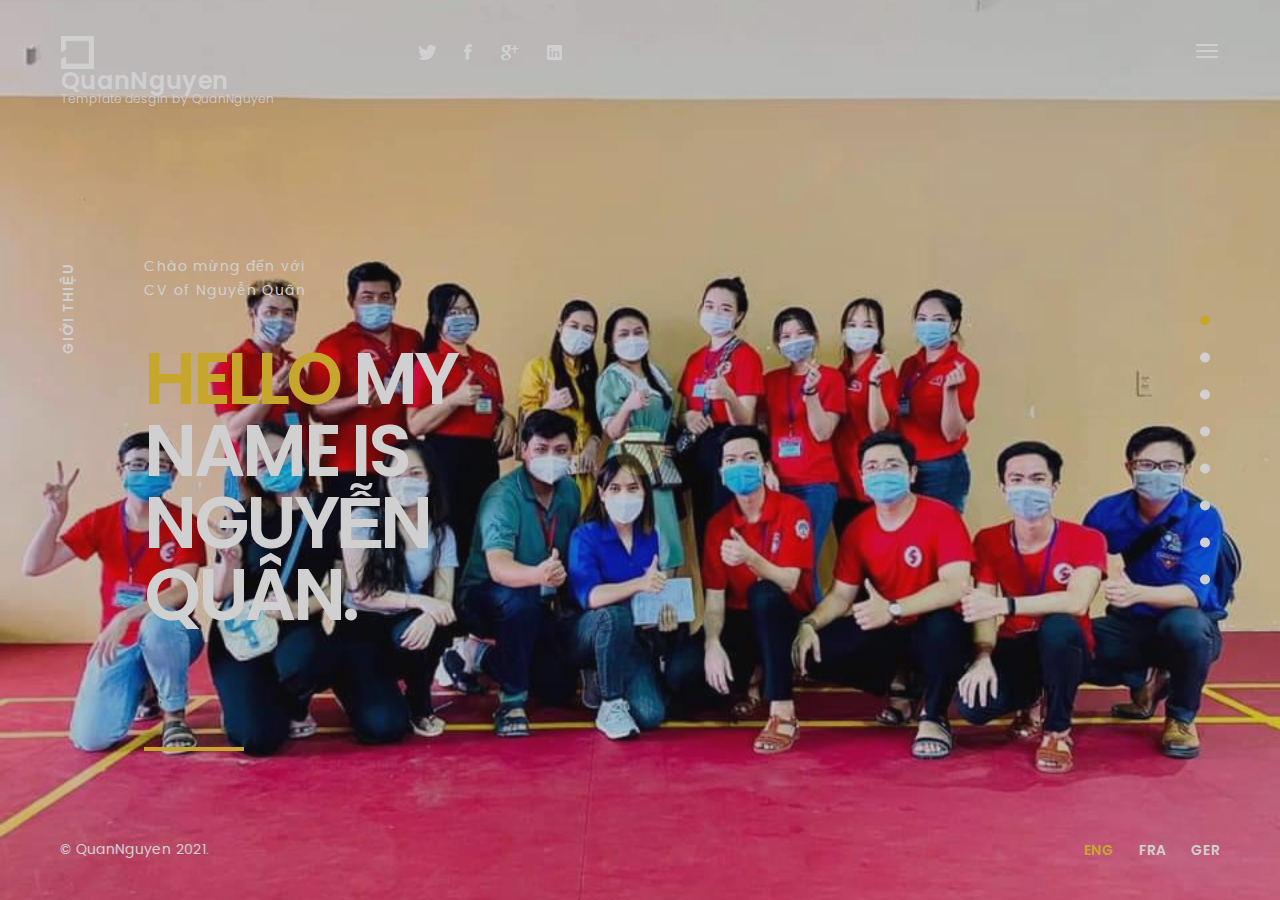
==== commit 17ba59d1: "Add files via upload" ====
--- a/docs/index.html
+++ b/docs/index.html
@@ -1,17 +1,17 @@
 <!DOCTYPE HTML>
 <html lang="en">
 
-<!-- Mirrored from paul-themes.com/html/jonny/home-fullpage.html by HTTrack Website Copier/3.x [XR&CO'2014], Sat, 15 Sep 2018 15:01:27 GMT -->
+
 <head>
 <meta charset="utf-8">
 <meta name="viewport" content="width=device-width, initial-scale=1">
 <meta name="description" content="CV template">
 <meta name="author" content="Nguyen Quan">
-<meta property="og:url"                content=https://hophat.tk/#page1" />
+<meta property="og:url"                content=https://nguyenquan.tk/#page1" />
 <meta property="og:type"               content="article" />
 <meta property="og:title"              content="CV NguyenQuan" />
 <meta property="og:description"        content="CV template" />
-<meta property="og:image"              content="https://hophat.tk/images/avatar.png" />
+<meta property="og:image"              content="https://nguyenquan.tk/images/avatar.jpg" />
 <!-- Favicons -->
 <link rel="shortcut icon" href="favicon.png">
 <link rel="apple-touch-icon" href="apple-touch-icon.png">
@@ -39,9 +39,8 @@
     <div class="menu"> 
       <span class="close-menu icon-cross2 right-boxed"></span>
       <div class="menu-lang right-boxed">
-        <a href="#" class="active">Eng</a>
-        <a href="#">Fra</a>
-        <a href="#">Ger</a>
+        <a href="#" class="active">VIE</a>
+        <a href="#">ENG</a>
       </div>
       <ul class="menu-list right-boxed">
         <li  data-menuanchor="page1">
@@ -69,7 +68,7 @@
       <div class="menu-footer right-boxed">
         <div class="social-list">
           <!-- <a href="#" class="icon ion-social-twitter"></a> -->
-          <a href="https://www.facebook.com/anhphatpro" class="icon ion-social-facebook"></a>
+          <a href="https://www.facebook.com/nguyenquanitcamau/" class="icon ion-social-facebook"></a>
           <a href="#" class="icon ion-social-googleplus"></a>
           <!-- <a href="#" class="icon ion-social-linkedin"></a>
           <a href="#" class="icon ion-social-dribbble-outline"></a> -->
@@ -104,7 +103,7 @@
         <!-- <a href="#" class="icon ion-social-dribbble-outline"></a> -->
       </div>
     </header>
-    <div class="copy-bottom white boxed">© Jonny 2017.</div>
+    <div class="copy-bottom white boxed">© QuanNguyen 2021.</div>
     <div class="lang-bottom white boxed">
       <div class="menu-lang">
         <a href="#" class="active">Eng</a>
@@ -125,8 +124,8 @@
                     <div class="intro">
                       <div class="row">
                         <div class="col-md-8 col-lg-6">
-                          <p class="subtitle-top">Chào mừng đến với <br>Nguyen Quan</p>
-                          <h1 class="display-2 text-white"><span class="text-primary">Hello</span> my name is Nguyễn Quân.</h1>
+                          <p class="subtitle-top">Chào mừng đến với <br>CV of Nguyễn Quân</p>
+                          <h2 class="display-2 text-white"><span class="text-primary">Hello</span> my name is Nguyễn Quân.</h2>
                           <div class="hr-bottom"></div>
                         </div>
                       </div>
@@ -143,13 +142,13 @@
           <div class="scrollable-content">
             <div class="vertical-centred">
               <div class="boxed boxed-inner">
-                <div class="vertical-title text-dark hidden-xs hidden-sm"><span>Tôi làm</span></div>
+                <div class="vertical-title text-dark hidden-xs hidden-sm"><span>Tôi là</span></div>
                 <div class="boxed">
                   <div class="container">
                     <div class="intro">
                       <div class="row">
                         <div class="col-md-5 col-lg-5">
-                          <p class="subtitle-top text-dark">Một ít về tôi</p>
+                          <p class="subtitle-top text-dark">Một ít thông tin về tôi</p>
                           <h2 class="title-uppercase">Công việc chính của tôi là<br> <span class="text-primary">Code &amp; ngủ</span> để thỏa đam mê</h2>
                           Để có thể khám phá hết các công nghệ, thành tựu của trí tưởng tượng. Tối cố gắng mày mồ và phá hoại mọi thứ.
                         </div>
@@ -164,17 +163,17 @@
                             </div>
                             <div class="clearfix">
                               <div class="number pull-left">PHP</div>
-                              <div class="number pull-right">50%</div>
+                              <div class="number pull-right">60%</div>
                             </div>
                             <div class="progress">
-                              <div class="progress-bar" role="progressbar" style="width: 50%" aria-valuenow="25" aria-valuemin="0" aria-valuemax="100"></div>
+                              <div class="progress-bar" role="progressbar" style="width: 60%" aria-valuenow="25" aria-valuemin="0" aria-valuemax="100"></div>
                             </div>
                             <div class="clearfix">
                               <div class="number pull-left">Html &amp; CSS </div>
-                              <div class="number pull-right">50%</div>
+                              <div class="number pull-right">55%</div>
                             </div>
                             <div class="progress">
-                              <div class="progress-bar" role="progressbar" style="width: 50%" aria-valuenow="0" aria-valuemin="0" aria-valuemax="100"></div>
+                              <div class="progress-bar" role="progressbar" style="width: 55%" aria-valuenow="0" aria-valuemin="0" aria-valuemax="100"></div>
                             </div>
                             <div class="clearfix">
                               <div class="number pull-left">IONIC</div>
@@ -213,13 +212,13 @@
                     <div class="intro">
                       <div class="row">
                         <div class="col-md-12">
-                          <h2 class="title-uppercase text-white">Các tàn tích</h2>
+                          <h2 class="title-uppercase text-white">Các thành tích</h2>
                           <div class="row-project-box row">
                             <div class="col-project-box col-sm-6 col-md-4 col-lg-3">
                               <a href="#" class="project-box">
                                 <div class="project-box-inner">
-                                  <h5>NearBy</h5>
-                                  <div class="project-category">Mọi thứ quanh ta</div>
+                                  <h5>Bé khỏe, bé ngoan</h5>
+                                  <div class="project-category">3 năm mẫu giáo</div>
                                 </div>
                               </a>
                             </div>
@@ -251,20 +250,20 @@
                               <a href="#" class="project-box">
                                 <div class="project-box-inner">
                                   <h5>Thánh cày film</h5>
-                                  <div class="project-category">Cày phim 4 ngày không ngủ</div>
+                                  <div class="project-category">Cày phim 4 ngày không ngủ ^^</div>
                                 </div>
                               </a>
                             </div>
                             <div class="col-project-box col-sm-6 col-md-4 col-lg-3">
                               <a href="#" class="project-box">
                                 <div class="project-box-inner">
-                                  <h5>Copy Web</h5>
-                                  <div class="project-category">........ :((</div>
+                                  <h5>Học Web với thầy Tuấn ^w^</h5>
+                                  <div class="project-category"> Thời gian học thú vị nhất</div>
                                 </div>
                               </a>
                             </div>
                           </div>
-                          <a href="#" class="h5 link-arrow text-white">view all projects <i class="icon icon-chevron-right"></i></a>
+                          <a href="#" class="h5 link-arrow text-white"> Xem tất cả dự án <i class="icon icon-chevron-right"></i></a>
                         </div>
                       </div>
                     </div>
@@ -280,7 +279,7 @@
           <div class="scrollable-content">
             <div class="vertical-centred">
               <div class="boxed boxed-inner">
-                <div class="vertical-title text-dark hidden-xs hidden-sm"><span>Services</span></div>
+                <div class="vertical-title text-dark hidden-xs hidden-sm"><span>Kỹ năng</span></div>
                 <div class="boxed">
                   <div class="container">
                     <div class="intro">
@@ -360,7 +359,7 @@
                                   <h6 class="resume-type"> Đang hoàn thiện đồ án</h6>
                                   <p class="resume-study">Đồ án ngành </p>
                                   <p class="resume-date text-primary">2018 - Hiện tại</p>
-                                  <p class="resume-text">Tích lũy được nhiều kinh nghiệm và tư duy lập trình từ đàn anh đi trước cũng như các bạn đồng nghiệp trong ngôi nhà P.A</p>
+                                  <p class="resume-text">Tích lũy được nhiều kinh nghiệm và tư duy lập trình từ đàn anh đi trước cũng như các bạn cùng ngành trong ngôi nhà BDU</p>
                                 </div>
                                 <div class="resume-row">
                                   <h6 class="resume-type">Chủ nhiệm CLB Tin học</h6>
@@ -447,8 +446,8 @@
                           <div class="review-carousel owl-carousel">
                             <div class="review-carousel-item">
                               <div class="text">
-                              <p>“ Cảm ơn vì mẫu thiết kế đẹp của jonny hy vọng anh không buồn, tôi rất vinh hạnh được sử dụng nó."</p>
-                              <p> Khi bạn không biết desgin hãy hỏi bác google bác sẽ chỉ bạn cách không cần desgin.</p>
+                              <p>“ Cảm ơn đã dạy tôi rất nhiều bài học quý giá, tôi rất trân trọng khoảng thời gian cùng bạn."</p>
+                              <p> Khi bạn không biết viết code hãy hỏi bác google, bác sẽ chỉ bạn cách không cần code.</p>
                               </div>
                               <div class="review-author">
                                 <div class="author-name">Luôn Luôn</div>
@@ -467,7 +466,7 @@
                             </div>
                             <div class="review-carousel-item">
                               <div class="text">
-                              <p>“ Nếu gặp điều tồi tệ hãy lấy điện thoại ra và nhìn hình gấu. Tự nhủ nó  mình còn chịu được thì có cái quài gì không thể vượt qua.</p>
+                              <p>“ Nếu gặp điều tồi tệ hãy lấy điện thoại ra và nhìn hình gấu. Tự nhủ nó mình còn chịu được thì có cái quài gì không thể vượt qua.</p>
                               <p> Cảm ơn gấu."</p>
                               </div>
                               <div class="review-author">
@@ -502,18 +501,18 @@
                             <form class="js-form" novalidate="novalidate">
                               <div class="row">
                                 <div class="form-group col-sm-6">
-                                  <input type="text" name="name" required="" placeholder="Name*" aria-required="true">
+                                  <input type="text" name="name" required="" placeholder="Họ và tên*" aria-required="true">
                                 </div>
                                 <div class="form-group col-sm-6">
                                   <input type="email" name="email" placeholder="Email">
                                 </div>
                                 <div class="form-group col-sm-12">
-                                  <input type="text" name="subject" placeholder="Subject (Optinal)">
+                                  <input type="text" name="subject" placeholder="Tiêu đề ">
                                 </div>
                                 <div class="form-group col-sm-12">
-                                  <textarea name="message" required="" placeholder="Message*" aria-required="true"></textarea>
-                                </div>
-                                <div class="col-sm-12"><button type="submit" class="btn">Post Comment</button></div>
+                                  <textarea name="message" required="" placeholder="Nội dung*" aria-required="true"></textarea>
+                                </div>
+                                <div class="col-sm-12"><button type="submit" class="btn">Gửi phản hồi</button></div>
                               </div>
                             </form>
                           </div>
@@ -537,7 +536,7 @@
           <div class="modal-header">
             <span class="close" data-dismiss="modal" aria-label="Close"><span aria-hidden="true">&times;</span></span>
             <h2 class="modal-title">Thank you</h2>
-            <p class="modal-subtitle">Your message is successfully sent...</p>
+            <p class="modal-subtitle">Nội dung phản hồi của bạn đã được gửi đến tôi, tôi sẽ sớm đọc nó...</p>
           </div>
         </div>
     </div>
@@ -550,8 +549,8 @@
         <div class="modal-content">
           <div class="modal-header">
             <span class="close" data-dismiss="modal" aria-label="Close"><span aria-hidden="true">&times;</span></span>
-             <h2 class="modal-title">Sorry</h2>
-            <p class="modal-subtitle"> Something went wrong </p>
+             <h2 class="modal-title">Xin lỗi</h2>
+            <p class="modal-subtitle">Có gì sai sai ák! Kiểm tra lại giúp mình nha</p>
           </div>
         </div>
     </div>
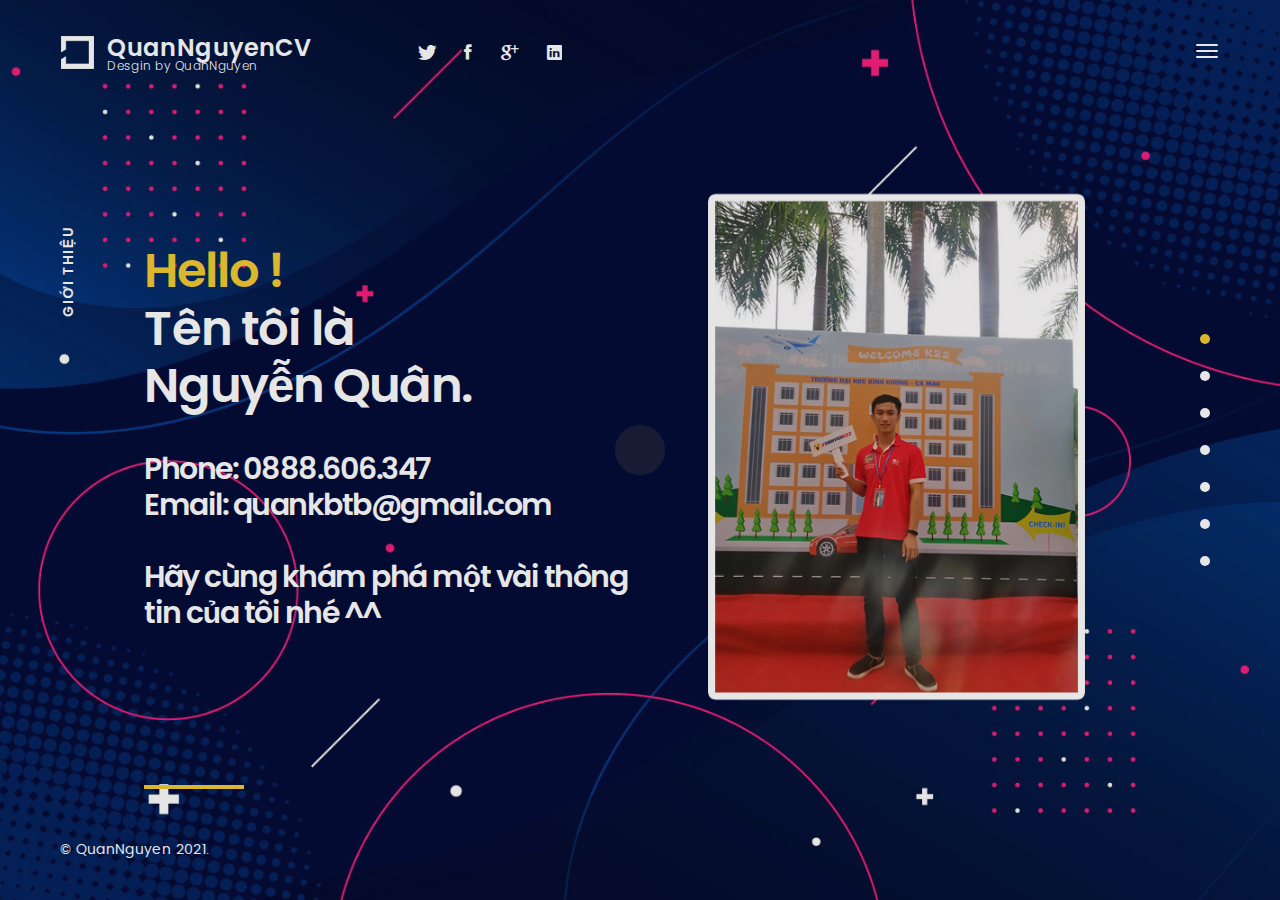
==== commit d43653a4: "Add files via upload" ====
--- a/docs/index.html
+++ b/docs/index.html
@@ -7,11 +7,11 @@
 <meta name="viewport" content="width=device-width, initial-scale=1">
 <meta name="description" content="CV template">
 <meta name="author" content="Nguyen Quan">
-<meta property="og:url"                content=https://nguyenquan.tk/#page1" />
+<!--meta property="og:url"                content=https://nguyenquan.tk/#page1" />
 <meta property="og:type"               content="article" />
 <meta property="og:title"              content="CV NguyenQuan" />
 <meta property="og:description"        content="CV template" />
-<meta property="og:image"              content="https://nguyenquan.tk/images/avatar.jpg" />
+<meta property="og:image"              content="https://nguyenquan.tk/images/avatar.jpg" /-->
 <!-- Favicons -->
 <link rel="shortcut icon" href="favicon.png">
 <link rel="apple-touch-icon" href="apple-touch-icon.png">
@@ -39,8 +39,7 @@
     <div class="menu"> 
       <span class="close-menu icon-cross2 right-boxed"></span>
       <div class="menu-lang right-boxed">
-        <a href="#" class="active">VIE</a>
-        <a href="#">ENG</a>
+       
       </div>
       <ul class="menu-list right-boxed">
         <li  data-menuanchor="page1">
@@ -90,8 +89,8 @@
       <a class="brand" href="#">
         <img class="brand-img" alt="" src="images/brand.png">
         <div class="brand-info">
-          <div class="brand-name">QuanNguyen</div>
-          <div class="brand-text">Template desgin by QuanNguyen </div>
+          <div class="brand-name">QuanNguyenCV</div>
+          <div class="brand-text">Desgin by QuanNguyen </div>
         </div>
       </a>
 
@@ -105,11 +104,7 @@
     </header>
     <div class="copy-bottom white boxed">© QuanNguyen 2021.</div>
     <div class="lang-bottom white boxed">
-      <div class="menu-lang">
-        <a href="#" class="active">Eng</a>
-        <a href="#">Fra</a>
-        <a href="#">Ger</a>
-      </div>
+      
     </div>
     <div class="pagepiling">
       <div data-anchor="page1" class="pp-scrollable text-white section section-1">
@@ -124,8 +119,8 @@
                     <div class="intro">
                       <div class="row">
                         <div class="col-md-8 col-lg-6">
-                          <p class="subtitle-top">Chào mừng đến với <br>CV of Nguyễn Quân</p>
-                          <h2 class="display-2 text-white"><span class="text-primary">Hello</span> my name is Nguyễn Quân.</h2>
+                          <h1 class="display-3 text-white"><span class="text-primary">Hello !</span> <br>Tên tôi là <br>Nguyễn Quân.</h1>
+						  <h3 class="display-5 text-white">Phone: 0888.606.347<br>Email: quankbtb@gmail.com<br><br>Hãy cùng khám phá một vài thông tin của tôi nhé ^^</h3>					  
                           <div class="hr-bottom"></div>
                         </div>
                       </div>
@@ -149,8 +144,9 @@
                       <div class="row">
                         <div class="col-md-5 col-lg-5">
                           <p class="subtitle-top text-dark">Một ít thông tin về tôi</p>
-                          <h2 class="title-uppercase">Công việc chính của tôi là<br> <span class="text-primary">Code &amp; ngủ</span> để thỏa đam mê</h2>
-                          Để có thể khám phá hết các công nghệ, thành tựu của trí tưởng tượng. Tối cố gắng mày mồ và phá hoại mọi thứ.
+                          <h2 class="title-uppercase">Công việc chính của tôi là<br> <span class="text-primary">Code &amp; ngủ</span> để thỏa đam mê <br>Ngoài ra tôi còn tham gia rất nhiều hoạt động tình nguyện ^^</h2>
+                          Để có thể khám phá hết các công nghệ, thành tựu của trí tưởng tượng. Tối cố gắng mày mồ và phá hoại mọi thứ. Đồng thời, sống hết mình vì đam mê. Cống hiến sức mình cho xã hội
+						  
                         </div>
                         <div class="col-md-6 col-lg-5 col-md-offset-1 col-lg-offset-2">
                           <div class="progress-bars">
@@ -202,75 +198,7 @@
             <div class="section-bg" style="background-image:url(images/bg/bg2-4.jpg);"></div>
             <div class="section-bg" style="background-image:url(images/bg/bg2-5.jpg);"></div>
             <div class="section-bg" style="background-image:url(images/bg/bg2-6.jpg);"></div>
-          </div>
-          <div class="scrollable-content">
-            <div class="vertical-centred">
-              <div class="boxed boxed-inner">
-                <div class="vertical-title hidden-xs hidden-sm"><span>Công việc</span></div>
-                <div class="boxed">
-                  <div class="container">
-                    <div class="intro">
-                      <div class="row">
-                        <div class="col-md-12">
-                          <h2 class="title-uppercase text-white">Các thành tích</h2>
-                          <div class="row-project-box row">
-                            <div class="col-project-box col-sm-6 col-md-4 col-lg-3">
-                              <a href="#" class="project-box">
-                                <div class="project-box-inner">
-                                  <h5>Bé khỏe, bé ngoan</h5>
-                                  <div class="project-category">3 năm mẫu giáo</div>
-                                </div>
-                              </a>
-                            </div>
-                            <div class="col-project-box col-sm-6 col-md-4 col-lg-3">
-                              <a href="#" class="project-box">
-                                <div class="project-box-inner">
-                                  <h5>Điểm Danh BDU</h5>
-                                  <div class="project-category">Điểm danh sinh viên bằng mã vạch</div>
-                                </div>
-                              </a>
-                            </div>
-                            <div class="col-project-box col-sm-6 col-md-4 col-lg-3">
-                              <a href="#" class="project-box">
-                                <div class="project-box-inner">
-                                  <h5>Ứng dụng nhắc uống thuốc</h5>
-                                  <div class="project-category">Nhăc nhở uống thuốc</div>
-                                </div>
-                              </a>
-                            </div>
-                            <div class="col-project-box col-sm-6 col-md-4 col-lg-3">
-                              <a href="#" class="project-box">
-                                <div class="project-box-inner">
-                                  <h5>Web bán mỹ phẩm</h5>
-                                  <div class="project-category">Bán mỹ phẩm son mỗi, kẻ mắt....</div>
-                                </div>
-                              </a>
-                            </div>
-                            <div class="col-project-box col-sm-6 col-md-4 col-lg-3">
-                              <a href="#" class="project-box">
-                                <div class="project-box-inner">
-                                  <h5>Thánh cày film</h5>
-                                  <div class="project-category">Cày phim 4 ngày không ngủ ^^</div>
-                                </div>
-                              </a>
-                            </div>
-                            <div class="col-project-box col-sm-6 col-md-4 col-lg-3">
-                              <a href="#" class="project-box">
-                                <div class="project-box-inner">
-                                  <h5>Học Web với thầy Tuấn ^w^</h5>
-                                  <div class="project-category"> Thời gian học thú vị nhất</div>
-                                </div>
-                              </a>
-                            </div>
-                          </div>
-                          <a href="#" class="h5 link-arrow text-white"> Xem tất cả dự án <i class="icon icon-chevron-right"></i></a>
-                        </div>
-                      </div>
-                    </div>
-                  </div>
-                </div>
-              </div>
-            </div>
+                   
           </div>
         </div>
       </div>
@@ -286,7 +214,7 @@
                       <div class="row">
                         <div class="col-md-5 col-lg-5">
                           <p class="subtitle-top text-dark">Khả năng của tôi</p>
-                          <h2 class="title-uppercase">Thích <span class="text-primary">tạo ra</span> nhưng thứ free và đơn giản</h2>
+                          <h2 class="title-uppercase">Thích <span class="text-primary">tạo ra</span> những thứ free và đơn giản</h2>
                           <ul class="service-list">
                             <li><a href="#">01.  Firebase</a></li>
                             <li><a href="#">02.  PHP</a></li> 
@@ -380,53 +308,7 @@
           </div>
         </div>
       </div>
-      <div data-anchor="page6" class="pp-scrollable section section-4">
-        <div class="scroll-wrap">
-          <div class="scrollable-content">
-            <div class="vertical-centred">
-              <div class="boxed boxed-inner">
-                <div class="vertical-title text-dark hidden-xs hidden-sm"><span>Mẫu banner</span></div>
-                <div class="boxed">
-                  <div class="container">
-                    <div class="intro overflow-hidden">
-                      <div class="row">
-                        <div class="col-md-12">
-                          <div class="row-partners">
-                            <div class="col-partner">
-                              <div class="partner-inner"><img alt="" src="images/partners/1.png"></div>
-                            </div>
-                            <div class="col-partner">
-                              <div class="partner-inner"><img alt="" src="images/partners/2.png"></div>
-                            </div>
-                            <div class="col-partner">
-                              <div class="partner-inner"><img alt="" src="images/partners/1.png"></div>
-                            </div>
-                             <div class="col-partner">
-                              <div class="partner-inner"><img alt="" src="images/partners/2.png"></div>
-                            </div>
-                            <div class="col-partner">
-                              <div class="partner-inner"><img alt="" src="images/partners/1.png"></div>
-                            </div>
-                            <div class="col-partner">
-                              <div class="partner-inner"><img alt="" src="images/partners/2.png"></div>
-                            </div>
-                            <div class="col-partner">
-                              <div class="partner-inner"><img alt="" src="images/partners/1.png"></div>
-                            </div>
-                            <div class="col-partner">
-                              <div class="partner-inner"><img alt="" src="images/partners/2.png"></div>
-                            </div>
-                          </div>
-                        </div>
-                      </div>
-                    </div>
-                  </div>
-                </div>
-              </div>
-            </div>
-          </div>
-        </div>
-      </div>
+      
       <div data-anchor="page7" class="pp-scrollable text-white section section-6">
         <div class="scroll-wrap">
           <div class="section-bg" style="background-image:url(images/footer.jpg);    webkit-filter: opacity(50%);filter: opacity(50%);"></div>
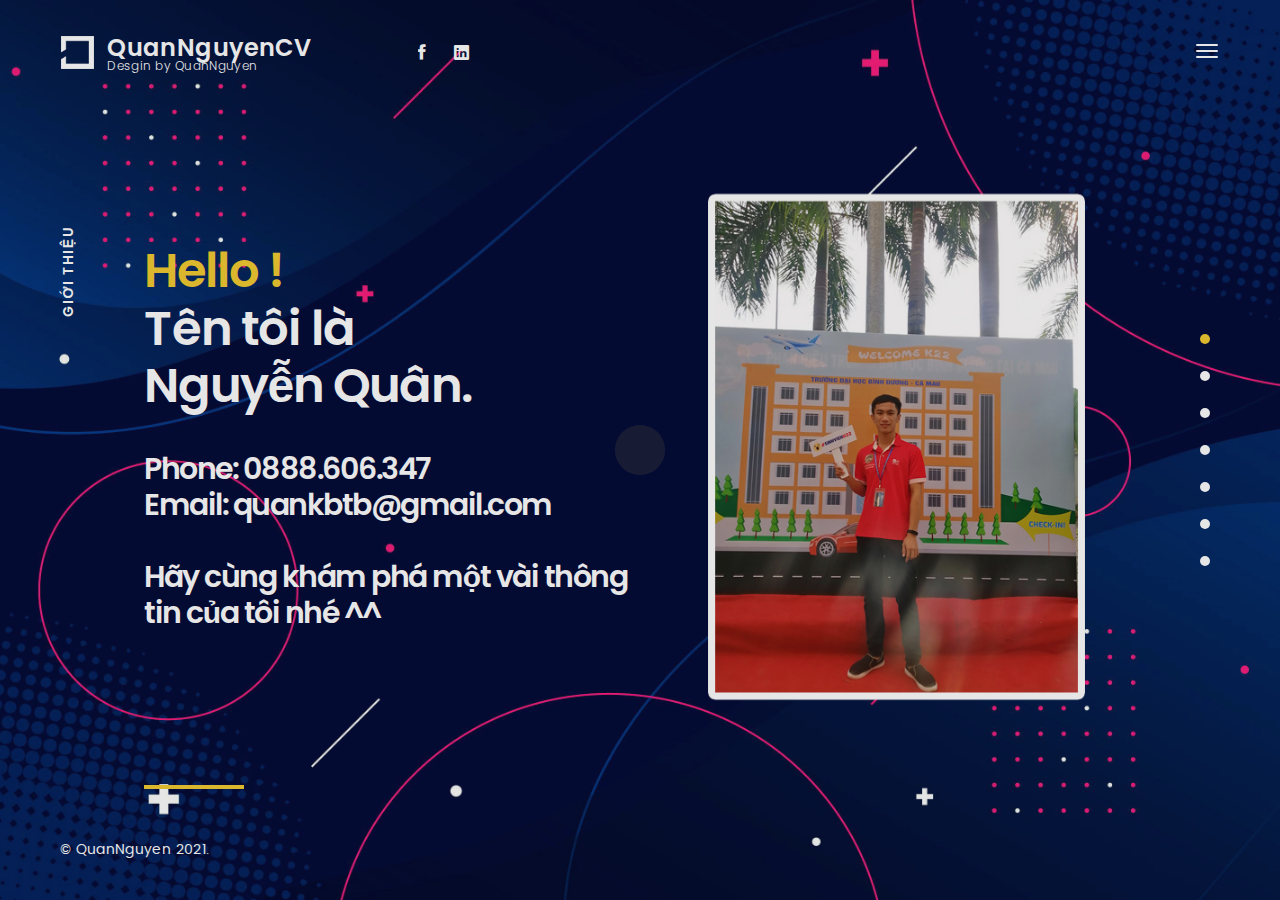
==== commit e7359add: "Add files via upload" ====
--- a/docs/index.html
+++ b/docs/index.html
@@ -49,28 +49,18 @@
           <a href="#page2">Thông Tin</a>
         </li>
         <li  data-menuanchor="page3">
-          <a href="#page3">Quá trình</a>
+          <a href="#page3">Hoạt động</a></a>
         </li>
         <li  data-menuanchor="page4">
-          <a href="#page4">Khả năng</a>
+          <a href="#page4">Kỹ năng</a>
         </li>
-        <li  data-menuanchor="page6">
-          <a href="#page6">Banner</a>
-        </li>
-        <li  data-menuanchor="page7">
-          <a href="#page7">Banner</a>
-        </li>
-        <li  data-menuanchor="page8">
-          <a href="#page8">Liên Hệ</a>
-        </li>
+		
       </ul>
       <div class="menu-footer right-boxed">
         <div class="social-list">
-          <!-- <a href="#" class="icon ion-social-twitter"></a> -->
-          <a href="https://www.facebook.com/nguyenquanitcamau/" class="icon ion-social-facebook"></a>
-          <a href="#" class="icon ion-social-googleplus"></a>
-          <!-- <a href="#" class="icon ion-social-linkedin"></a>
-          <a href="#" class="icon ion-social-dribbble-outline"></a> -->
+           <a href="https://www.facebook.com/nguyenquanitcamau/" class="icon ion-social-facebook"></a>        
+            <a href="https://www.instagram.com/quan_it_2k/" class="icon ion-social-linkedin"></a>
+          
         </div>
         <div class="copy">© Quan 2021. All Rights Reseverd<br> Design by QuanNguyen</div>
       </div>
@@ -95,10 +85,10 @@
       </a>
 
       <div class="social-list hidden-xs">
-        <a href="#" class="icon ion-social-twitter"></a>
+
         <a href="https://www.facebook.com/nguyenquanitcamau/" class="icon ion-social-facebook"></a>
-        <a href="#" class="icon ion-social-googleplus"></a>
-        <a href="#" class="icon ion-social-linkedin"></a>
+
+        <a href="https://www.instagram.com/quan_it_2k/" class="icon ion-social-linkedin"></a>
         <!-- <a href="#" class="icon ion-social-dribbble-outline"></a> -->
       </div>
     </header>
